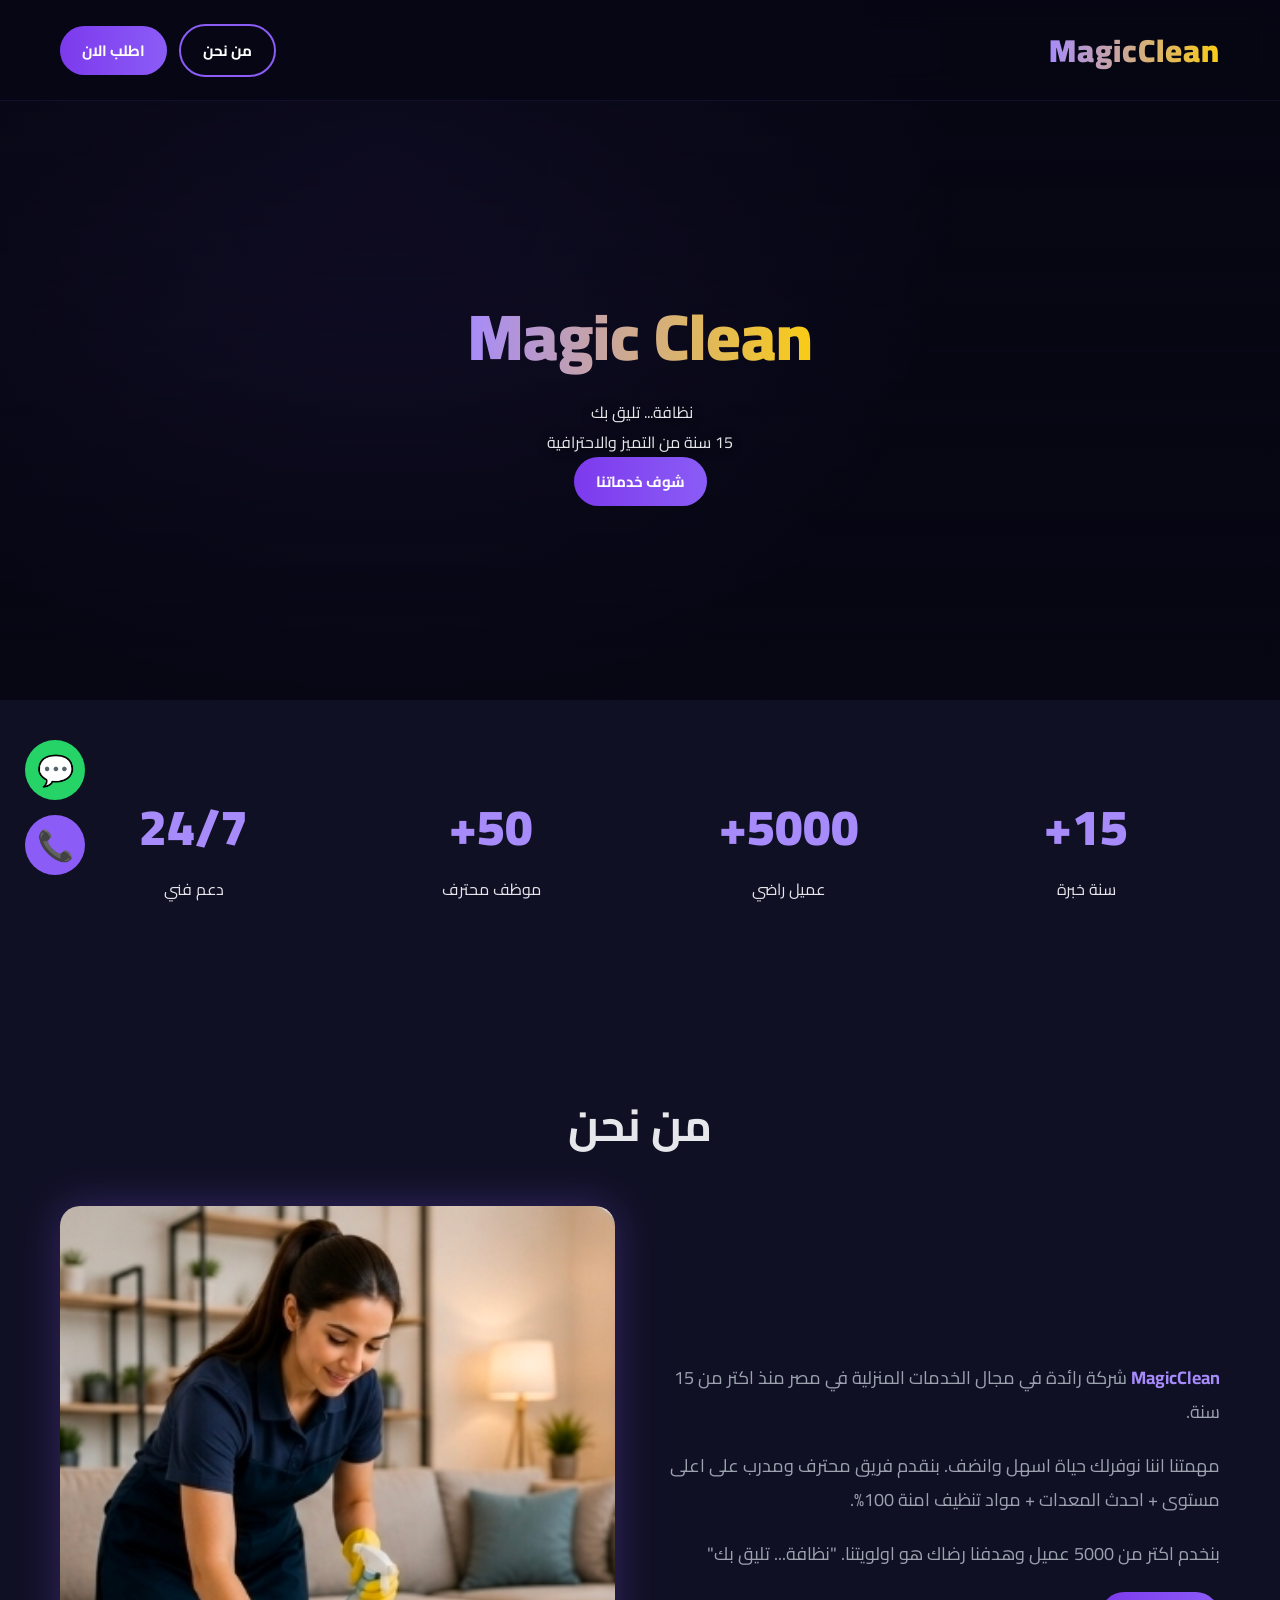
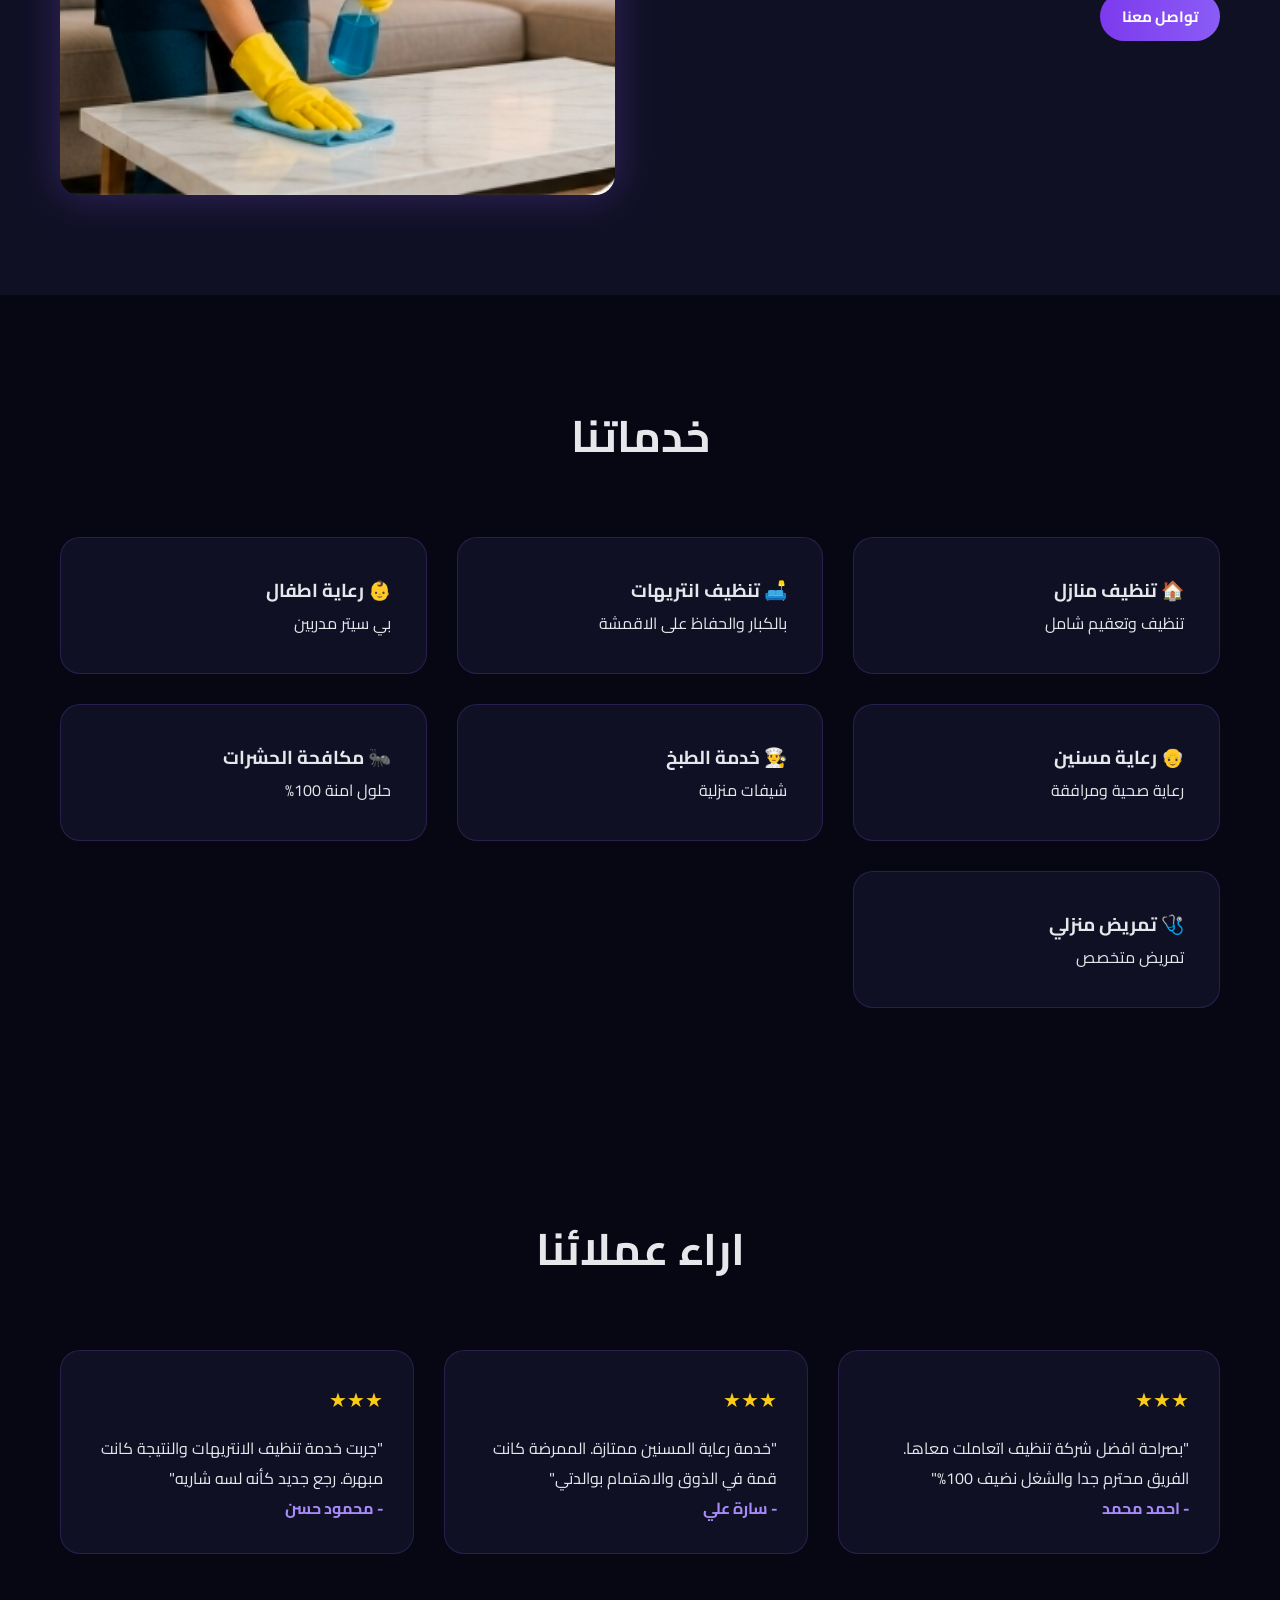
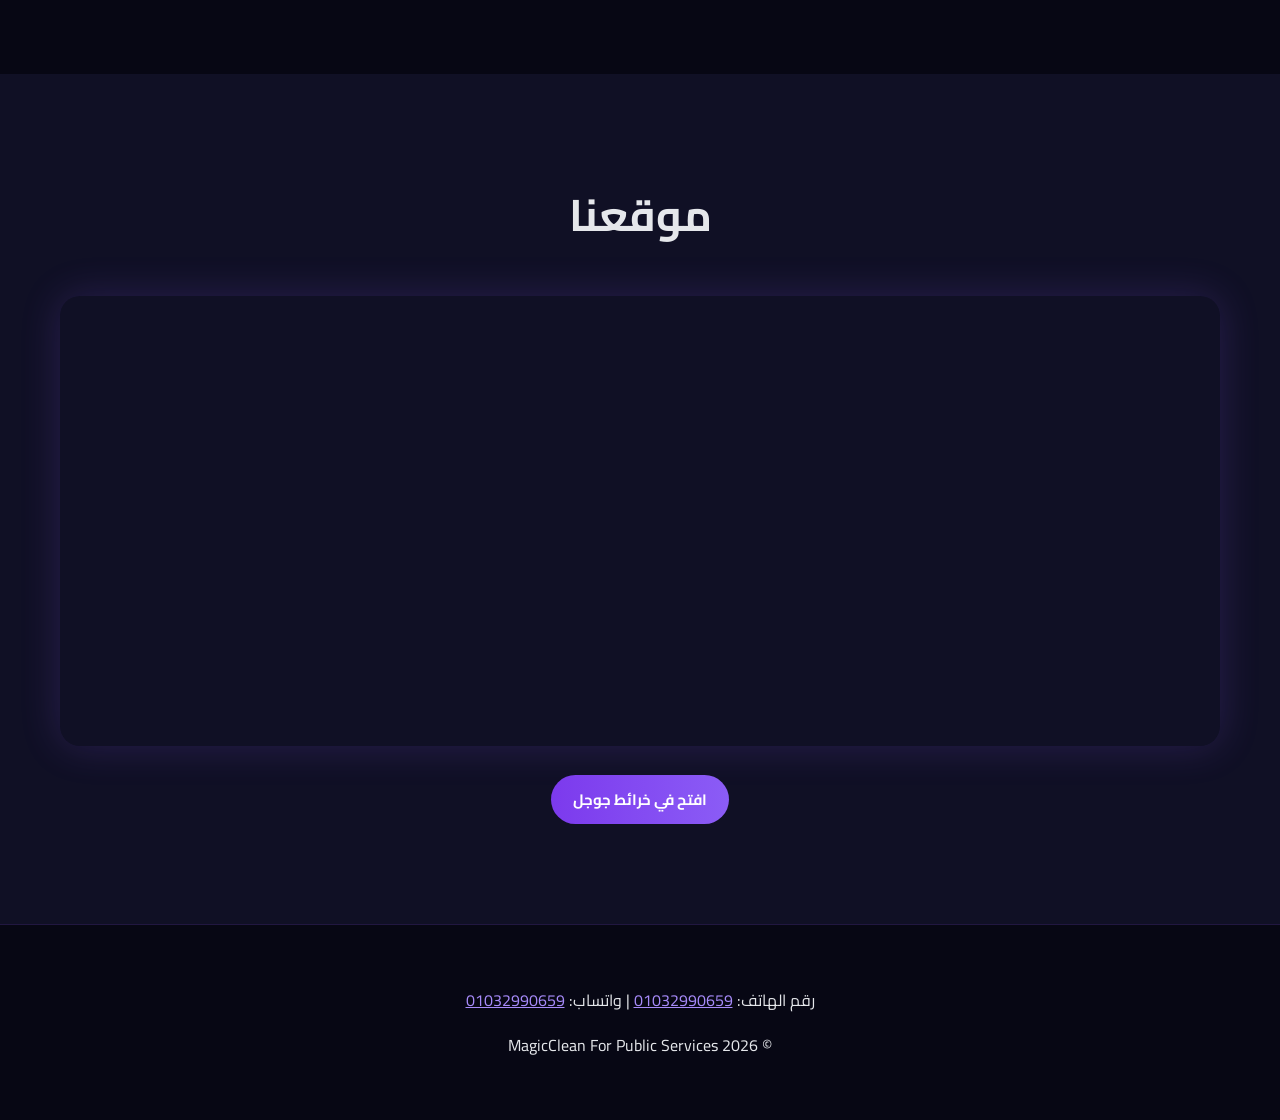
==== index.html @ c0d97674 "Update index.html" ====
<!DOCTYPE html>
<html lang="ar" dir="rtl">
<head>
  <meta charset="UTF-8">
  <meta name="viewport" content="width=device-width, initial-scale=1.0">
  <title>Magic Clean | ماجيك كلين 15 سنة خبرة</title>
  <link href="https://fonts.googleapis.com/css2?family=Cairo:wght@400;600;700;900&display=swap" rel="stylesheet">
  <style>
    :root {
      --bg: #070714;
      --card: #101025;
      --main: #8B5CF6;
      --main-light: #A78BFA;
      --accent: #FACC15;
      --text: #E5E7EB;
      --whatsapp: #25D366;
    }
    * { margin: 0; padding: 0; box-sizing: border-box; scroll-behavior: smooth; }
    body { font-family: 'Cairo', sans-serif; background: var(--bg); color: var(--text); }
    body::before { content: ''; position: fixed; width: 100%; height: 100%; background: radial-gradient(circle at 30% 20%, rgba(139, 92, 246, 0.2) 0%, transparent 50%); z-index: -1; }
.container { max-width: 1200px; margin: 0 auto; padding: 0 20px; }

    @keyframes float { 0%,100% { transform: translateY(0); } 50% { transform: translateY(-15px); } }
    @keyframes fadeUp { from { opacity: 0; transform: translateY(30px); } to { opacity: 1; transform: translateY(0); } }
    @keyframes pulse { 0%,100% { box-shadow: 0 0 0 0 rgba(37, 211, 102, 0.7); } 50% { box-shadow: 0 0 0 15px rgba(37, 211, 102, 0); } }
    @keyframes glow { 0%,100% { text-shadow: 0 0 10px rgba(139,92,246,0.5); } 50% { text-shadow: 0 0 25px rgba(139,92,246,0.9); } }
.cursor { display: inline-block; width: 3px; background: var(--accent); animation: blink 1s infinite; }
    @keyframes blink { 50% { opacity: 0; } }

    header { padding: 20px 0; position: fixed; width: 100%; top: 0; background: rgba(7,7,20,0.8); backdrop-filter: blur(15px); z-index: 100; border-bottom: 1px solid rgba(139,92,246,0.1); }
.nav { display: flex; justify-content: space-between; align-items: center; }

.logo-text {
      font-size: 32px;
      font-weight: 900;
      background: linear-gradient(90deg, #A78BFA, #FACC15);
      -webkit-background-clip: text;
      -webkit-text-fill-color: transparent;
      animation: glow 3s ease-in-out infinite;
      cursor: pointer;
      letter-spacing: 1px;
    }

.nav-buttons { display: flex; gap: 12px; align-items: center; }
.btn { background: linear-gradient(90deg, #7C3AED, #8B5CF6); color: white; padding: 10px 22px; border-radius: 50px; text-decoration: none; font-weight: 700; border: none; cursor: pointer; transition: 0.3s; display: inline-block; font-size: 15px; }
.btn:hover { transform: scale(1.05); box-shadow: 0 0 20px rgba(139,92,246,0.5); }
.btn-outline { background: transparent; border: 2px solid var(--main); }
.btn-outline:hover { background: var(--main); }

    /* Floating Buttons */
.floating-btns {
      position: fixed;
      bottom: 25px;
      left: 25px;
      z-index: 999;
      display: flex;
      flex-direction: column;
      gap: 15px;
    }
.float-btn {
      width: 60px;
      height: 60px;
      border-radius: 50%;
      display: flex;
      align-items: center;
      justify-content: center;
      font-size: 30px;
      text-decoration: none;
      color: white;
      transition: 0.3s;
      animation: pulse 2s infinite;
    }
.float-btn:hover { transform: scale(1.1); }
.whatsapp-btn { background: var(--whatsapp); }
.call-btn { background: var(--main); animation-delay: 0.5s; }

    /* HERO - فيديو خلفية */
.hero {
      padding: 200px 20px 120px;
      text-align: center;
      position: relative;
      overflow: hidden;
      min-height: 700px;
      display: flex;
      align-items: center;
      justify-content: center;
    }
.hero-video {
      position: absolute;
      top: 50%;
      left: 50%;
      min-width: 100%;
      min-height: 100%;
      width: auto;
      height: auto;
      transform: translate(-50%, -50%);
      z-index: 0;
      filter: brightness(0.6);
      object-fit: cover;
    }
.hero::after {
      content: '';
      position: absolute;
      top: 0; left: 0;
      width: 100%; height: 100%;
      background: linear-gradient(180deg, rgba(7,7,20,0.85) 0%, rgba(7,7,20,0.6) 50%, rgba(7,7,20,0.85) 100%);
      z-index: 1;
    }
.hero-content { position: relative; z-index: 2; }
.hero h1 { font-size: 65px; font-weight: 900; background: linear-gradient(90deg, #A78BFA, #FACC15); -webkit-background-clip: text; -webkit-text-fill-color: transparent; }
.hero.subtitle { font-size: 24px; margin: 20px 0 40px; color: #E5E7EB; min-height: 35px; text-shadow: 0 2px 10px rgba(0,0,0,0.8); }
.hero p { text-shadow: 0 2px 10px rgba(0,0,0,0.8); }

.stats { padding: 80px 20px; background: var(--card); }
.stats-grid { display: grid; grid-template-columns: repeat(4, 1fr); gap: 30px; text-align: center; }
.stat h3 { font-size: 50px; color: var(--main-light); font-weight: 900; }

.services { padding: 100px 20px; }
.services h2 { text-align: center; font-size: 44px; margin-bottom: 60px; }
.grid { display: grid; grid-template-columns: repeat(3, 1fr); gap: 30px; }
.card { background: var(--card); padding: 35px; border-radius: 20px; border: 1px solid rgba(139,92,246,0.2); transition: 0.4s; cursor: pointer; }
.card:hover { transform: translateY(-12px); border-color: var(--main); box-shadow: 0 15px 50px rgba(139,92,246,0.3); }

.about { padding: 100px 20px; background: var(--card); }
.about h2 { text-align: center; font-size: 44px; margin-bottom: 40px; }
.about-content { display: grid; grid-template-columns: 1fr 1fr; gap: 50px; align-items: center; }
.about-text p { font-size: 18px; line-height: 1.9; margin-bottom: 20px; color: #9CA3AF; }
.about-img { width: 100%; border-radius: 20px; box-shadow: 0 0 40px rgba(139,92,246,0.3); }

.testimonials { padding: 100px 20px; }
.testimonials h2 { text-align: center; font-size: 44px; margin-bottom: 60px; }
.testi-slider { display: flex; gap: 30px; overflow-x: auto; scroll-snap-type: x mandatory; padding-bottom: 20px; }
.testi-card { min-width: 350px; background: var(--card); padding: 30px; border-radius: 20px; border: 1px solid rgba(139,92,246,0.2); scroll-snap-align: start; }
.stars { color: var(--accent); font-size: 20px; margin-bottom: 15px; }

.map { padding: 100px 20px; background: var(--card); }
.map h2 { text-align: center; font-size: 44px; margin-bottom: 40px; }
.map iframe { width: 100%; height: 450px; border: none; border-radius: 20px; box-shadow: 0 0 40px rgba(139,92,246,0.2); }

.service-detail { display: none; padding: 150px 20px 100px; }
.service-detail.active { display: block; animation: fadeUp 0.5s; }
.back-btn { margin-bottom: 30px; background: transparent; border: 1px solid var(--main); }
.service-detail h2 { font-size: 40px; color: var(--main-light); margin-bottom: 20px; }
.service-detail ul { list-style: none; margin: 20px 0; }
.service-detail ul li { background: var(--card); padding: 15px; margin: 10px 0; border-radius: 10px; border-right: 3px solid var(--main); }

    footer { padding: 60px 20px; border-top: 1px solid rgba(139,92,246,0.2); text-align: center; }

    @media(max-width: 768px) {
  .grid,.stats-grid,.about-content { grid-template-columns: 1fr; }
  .hero h1 { font-size: 42px; }
  .logo-text { font-size: 24px; }
  .nav-buttons { gap: 8px; }
  .btn { padding: 8px 16px; font-size: 13px; }
  .testi-card { min-width: 300px; }
  .floating-btns { bottom: 20px; left: 20px; }
  .float-btn { width: 55px; height: 55px; font-size: 26px; }
  .hero { min-height: 600px; padding: 160px 20px 80px; }
  .hero-video { display: none; }
  .hero { background: url('https://karempr86-oss.github.io/Magiclean/hero1.jpg') center/cover no-repeat; }
    }
  </style>
</head>
<body>

  <!-- ازرار عائمة -->
  <div class="floating-btns">
    <a href="https://wa.me/201032990659?text=مرحبا ماجيك كلين عايز استفسر عن الخدمات" target="_blank" class="float-btn whatsapp-btn">💬</a>
    <a href="tel:01032990659" class="float-btn call-btn">📞</a>
  </div>

  <header>
    <div class="container nav">
      <div class="logo-text" onclick="showHome()">
        MagicClean
      </div>
      <div class="nav-buttons">
        <a href="#about" class="btn btn-outline">من نحن</a>
        <a href="https://wa.me/201032990659" class="btn">اطلب الان</a>
      </div>
    </div>
  </header>

  <div id="home">
    <!-- HERO بفيديو -->
    <section class="hero">
      <video class="hero-video" autoplay muted loop playsinline>
        <source src="https://karempr86-oss.github.io/Magiclean/bg.mp4" type="video/mp4">
      </video>
      <div class="container hero-content">
        <h1>Magic Clean</h1>
        <p class="subtitle"><span id="typing"></span><span class="cursor"></span></p>
        <p>15 سنة من التميز والاحترافية</p>
        <a href="#services" class="btn">شوف خدماتنا</a>
      </div>
    </section>

    <section class="stats">
      <div class="container stats-grid">
        <div class="stat"><h3>15+</h3><p>سنة خبرة</p></div>
        <div class="stat"><h3>5000+</h3><p>عميل راضي</p></div>
        <div class="stat"><h3>50+</h3><p>موظف محترف</p></div>
        <div class="stat"><h3>24/7</h3><p>دعم فني</p></div>
      </div>
    </section>

    <section class="about" id="about">
      <div class="container">
        <h2>من نحن</h2>
        <div class="about-content">
          <div class="about-text">
            <p><strong style="color:var(--main-light);">MagicClean</strong> شركة رائدة في مجال الخدمات المنزلية في مصر منذ اكتر من 15 سنة.</p>
            <p>مهمتنا اننا نوفرلك حياة اسهل وانضف. بنقدم فريق محترف ومدرب على اعلى مستوى + احدث المعدات + مواد تنظيف امنة 100%.</p>
            <p>بنخدم اكتر من 5000 عميل وهدفنا رضاك هو اولويتنا. "نظافة... تليق بك"</p>
            <a href="https://wa.me/201032990659" class="btn">تواصل معنا</a>
          </div>
          <img src="https://karempr86-oss.github.io/Magiclean/hero1.jpg" alt="About Magic Clean" class="about-img">
        </div>
      </div>
    </section>

    <section class="services" id="services">
      <div class="container">
        <h2>خدماتنا</h2>
        <div class="grid">
          <div class="card" onclick="showService('cleaning')"><h3>🏠 تنظيف منازل</h3><p>تنظيف وتعقيم شامل</p></div>
          <div class="card" onclick="showService('sofa')"><h3>🛋️ تنظيف انتريهات</h3><p>بالكبار والحفاظ على الاقمشة</p></div>
          <div class="card" onclick="showService('babysitter')"><h3>👶 رعاية اطفال</h3><p>بي سيتر مدربين</p></div>
          <div class="card" onclick="showService('elderly')"><h3>👴 رعاية مسنين</h3><p>رعاية صحية ومرافقة</p></div>
          <div class="card" onclick="showService('cooking')"><h3>👨‍🍳 خدمة الطبخ</h3><p>شيفات منزلية</p></div>
          <div class="card" onclick="showService('pest')"><h3>🐜 مكافحة الحشرات</h3><p>حلول امنة 100%</p></div>
          <div class="card" onclick="showService('nursing')"><h3>🩺 تمريض منزلي</h3><p>تمريض متخصص</p></div>
        </div>
      </div>
    </section>

    <section class="testimonials">
      <div class="container">
        <h2>اراء عملائنا</h2>
        <div class="testi-slider">
          <div class="testi-card">
            <div class="stars">★★★</div>
            <p>"بصراحة افضل شركة تنظيف اتعاملت معاها. الفريق محترم جدا والشغل نضيف 100%"</p>
            <div class="name" style="color:var(--main-light); font-weight:700;">- احمد محمد</div>
          </div>
          <div class="testi-card">
            <div class="stars">★★★</div>
            <p>"خدمة رعاية المسنين ممتازة. الممرضة كانت قمة في الذوق والاهتمام بوالدتي"</p>
            <div class="name" style="color:var(--main-light); font-weight:700;">- سارة علي</div>
          </div>
          <div class="testi-card">
            <div class="stars">★★★</div>
            <p>"جربت خدمة تنظيف الانتريهات والنتيجة كانت مبهرة. رجع جديد كأنه لسه شاريه"</p>
            <div class="name" style="color:var(--main-light); font-weight:700;">- محمود حسن</div>
          </div>
        </div>
      </div>
    </section>

    <section class="map" id="map">
      <div class="container">
        <h2>موقعنا</h2>
        <iframe
          src="https://www.google.com/maps/embed?pb=!1m18!1m12!1m3!1d3443.0!2d31.2405!3d30.1345!2m3!1f0!2f0!3f0!3m2!1i1024!2i768!4f13.1!3m3!1m2!1s0x145836!2sShubra%20El%20Kheima!5e0!3m2!1sar!2seg!4v1!5m2!1sar!2seg"
          allowfullscreen=""
          loading="lazy">
        </iframe>
        <p style="text-align:center; margin-top:20px;">
          <a href="https://maps.app.goo.gl/bE5yPe71yxWhm2oNA?g_st=ac" target="_blank" class="btn">افتح في خرائط جوجل</a>
        </p>
      </div>
    </section>
  </div>

  <!-- صفحات الخدمات -->
  <div id="service-cleaning" class="service-detail">
    <div class="container">
      <button class="btn back-btn" onclick="showHome()">← الرجوع</button>
      <h2>🏠 تنظيف منازل شامل</h2>
      <p style="font-size:18px; line-height:1.9; margin:20px 0;">بنرجع بيتك جديد في 3 ساعات. فريق محترف بزي موحد ومعدات مستوردة ومواد معتمدة من وزارة الصحة.</p>
      <h3 style="color:var(--accent); margin-top:30px;">الخدمة تشمل:</h3>
      <ul>
        <li>✓ تنظيف الغرف والصالات والطرقات بالكامل</li>
        <li>✓ تنظيف وتعقيم المطبخ والحمامات</li>
        <li>✓ تلميع الزجاج والشبابيك والالوميتال</li>
        <li>✓ شفط الاتربة من السجاد والكنب</li>
        <li>✓ مسح الارضيات وتعطير المكان</li>
      </ul>
      <a href="https://wa.me/201032990659?text=عايز اطلب خدمة تنظيف منازل" class="btn">اطلب الخدمة الان على واتساب</a>
    </div>
  </div>

  <div id="service-sofa" class="service-detail">
    <div class="container">
      <button class="btn back-btn" onclick="showHome()">← الرجوع</button>
      <h2>🛋️ تنظيف انتريهات ومراتب بالبخار</h2>
      <p style="font-size:18px; line-height:1.9; margin:20px 0;">بنستخدم احدث ماكينات البخار الالماني لشفط البقع العميقة.</p>
      <a href="https://wa.me/201032990659?text=عايز اطلب خدمة تنظيف انتريهات" class="btn">اطلب الخدمة الان على واتساب</a>
    </div>
  </div>

  <div id="service-babysitter" class="service-detail">
    <div class="container">
      <button class="btn back-btn" onclick="showHome()">← الرجوع</button>
      <h2>👶 رعاية اطفال "بي سيتر"</h2>
      <p style="font-size:18px; line-height:1.9; margin:20px 0;">بنوفر بي سيتر مدربات وامينات للرعاية باطفالك من عمر يوم لـ 12 سنة.</p>
      <a href="https://wa.me/201032990659?text=عايز اطلب خدمة رعاية اطفال" class="btn">اطلب الخدمة الان على واتساب</a>
    </div>
  </div>

  <div id="service-elderly" class="service-detail">
    <div class="container">
      <button class="btn back-btn" onclick="showHome()">← الرجوع</button>
      <h2>👴 رعاية مسنين</h2>
      <p style="font-size:18px; line-height:1.9; margin:20px 0;">رعاية طبية واهتمام بكبار السن 24 ساعة.</p>
      <a href="https://wa.me/201032990659?text=عايز اطلب خدمة رعاية مسنين" class="btn">اطلب الخدمة الان على واتساب</a>
    </div>
  </div>

  <div id="service-cooking" class="service-detail">
    <div class="container">
      <button class="btn back-btn" onclick="showHome()">← الرجوع</button>
      <h2>👨‍🍳 خدمة الطبخ المنزلي</h2>
      <p style="font-size:18px; line-height:1.9; margin:20px 0;">شيفات منزلية محترفات. بنطبخ في بيتك او بنوصل لك الاكل جاهز.</p>
      <a href="https://wa.me/201032990659?text=عايز اطلب خدمة الطبخ" class="btn">اطلب الخدمة الان على واتساب</a>
    </div>
  </div>

  <div id="service-pest" class="service-detail">
    <div class="container">
      <button class="btn back-btn" onclick="showHome()">← الرجوع</button>
      <h2>🐜 مكافحة الحشرات</h2>
      <p style="font-size:18px; line-height:1.9; margin:20px 0;">بنقضي على جميع انواع الحشرات بمواد مستوردة بدون ريحة. ضمان سنة كاملة.</p>
      <a href="https://wa.me/201032990659?text=عايز اطلب خدمة مكافحة الحشرات" class="btn">اطلب الخدمة الان على واتساب</a>
    </div>
  </div>

  <div id="service-nursing" class="service-detail">
    <div class="container">
      <button class="btn back-btn" onclick="showHome()">← الرجوع</button>
      <h2>🩺 تمريض منزلي</h2>
      <p style="font-size:18px; line-height:1.9; margin:20px 0;">ممرضين وممرضات معتمدين من وزارة الصحة.</p>
      <a href="https://wa.me/201032990659?text=عايز اطلب خدمة تمريض منزلي" class="btn">اطلب الخدمة الان على واتساب</a>
    </div>
  </div>

  <footer>
    <div class="container">
      <p>رقم الهاتف: <a href="tel:01032990659" style="color:var(--main-light);">01032990659</a> | واتساب: <a href="https://wa.me/201032990659" style="color:var(--main-light);">01032990659</a></p>
      <p style="margin-top:15px;">© 2026 MagicClean For Public Services</p>
    </div>
  </footer>

  <script>
    // Typing Effect
    const text = "نظافة... تليق بك";
    let i = 0;
    function typing() {
      if (i < text.length) {
        document.getElementById("typing").innerHTML += text.charAt(i);
        i++;
        setTimeout(typing, 100);
      }
    }
    typing();

    function showService(service) {
      document.getElementById('home').style.display = 'none';
      document.querySelectorAll('.service-detail').forEach(el => el.classList.remove('active'));
      document.getElementById('service-' + service).classList.add('active');
      window.scrollTo(0,0);
    }
    function showHome() {
      document.getElementById('home').style.display = 'block';
      document.querySelectorAll('.service-detail').forEach(el => el.classList.remove('active'));
      window.scrollTo(0,0);
    }
  </script>

</body>
</html>
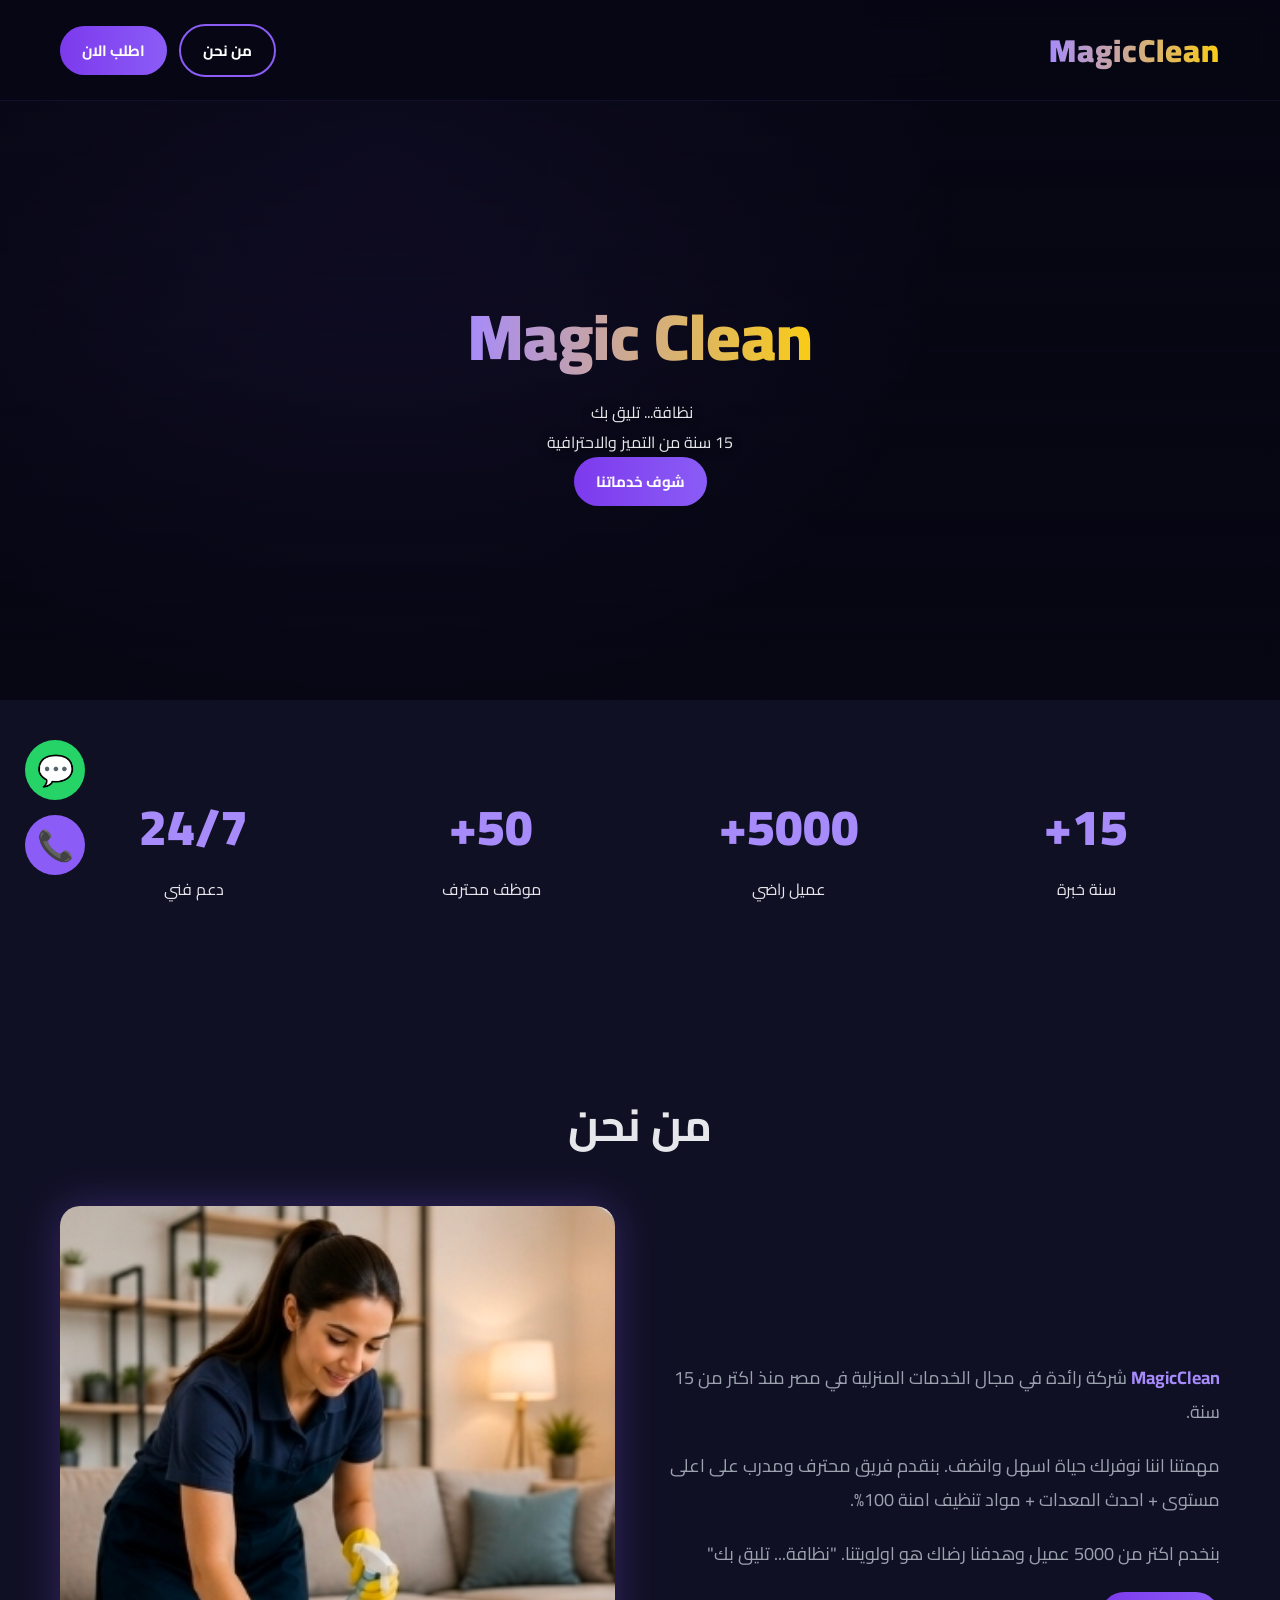
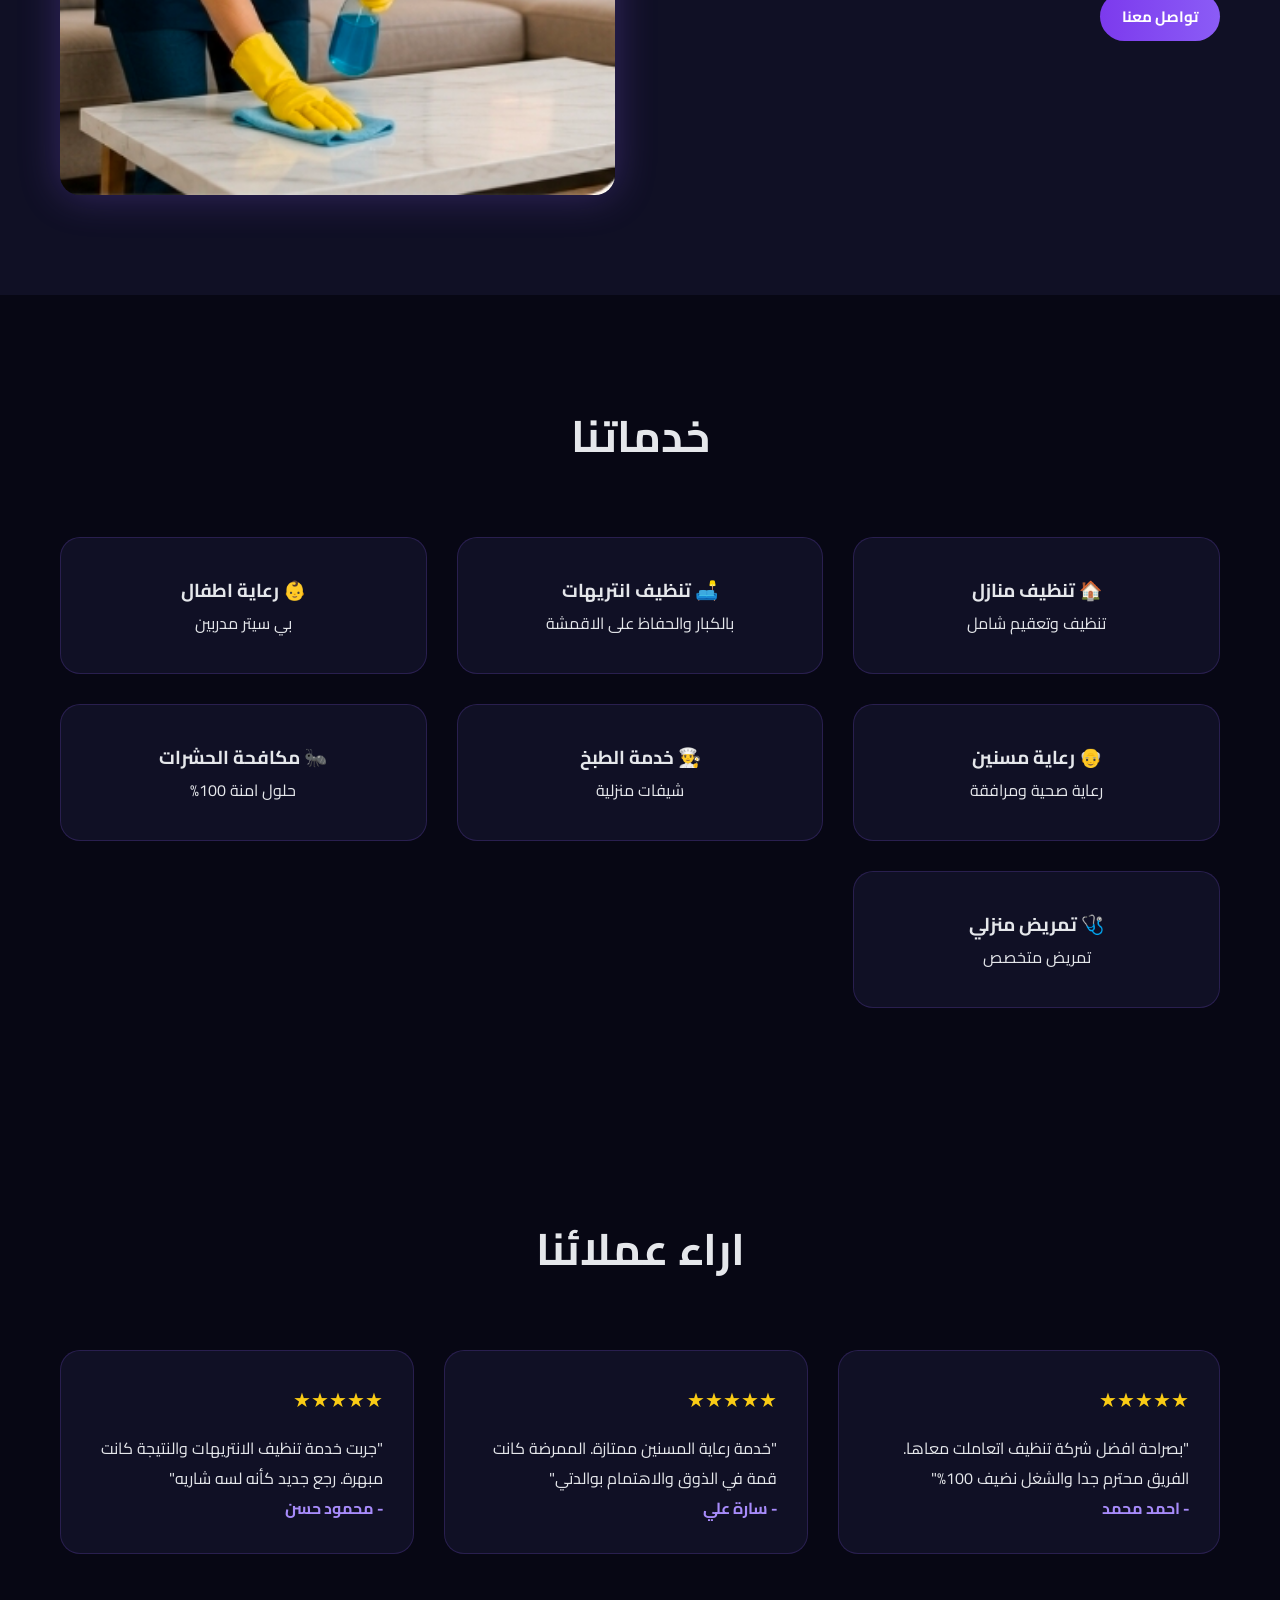
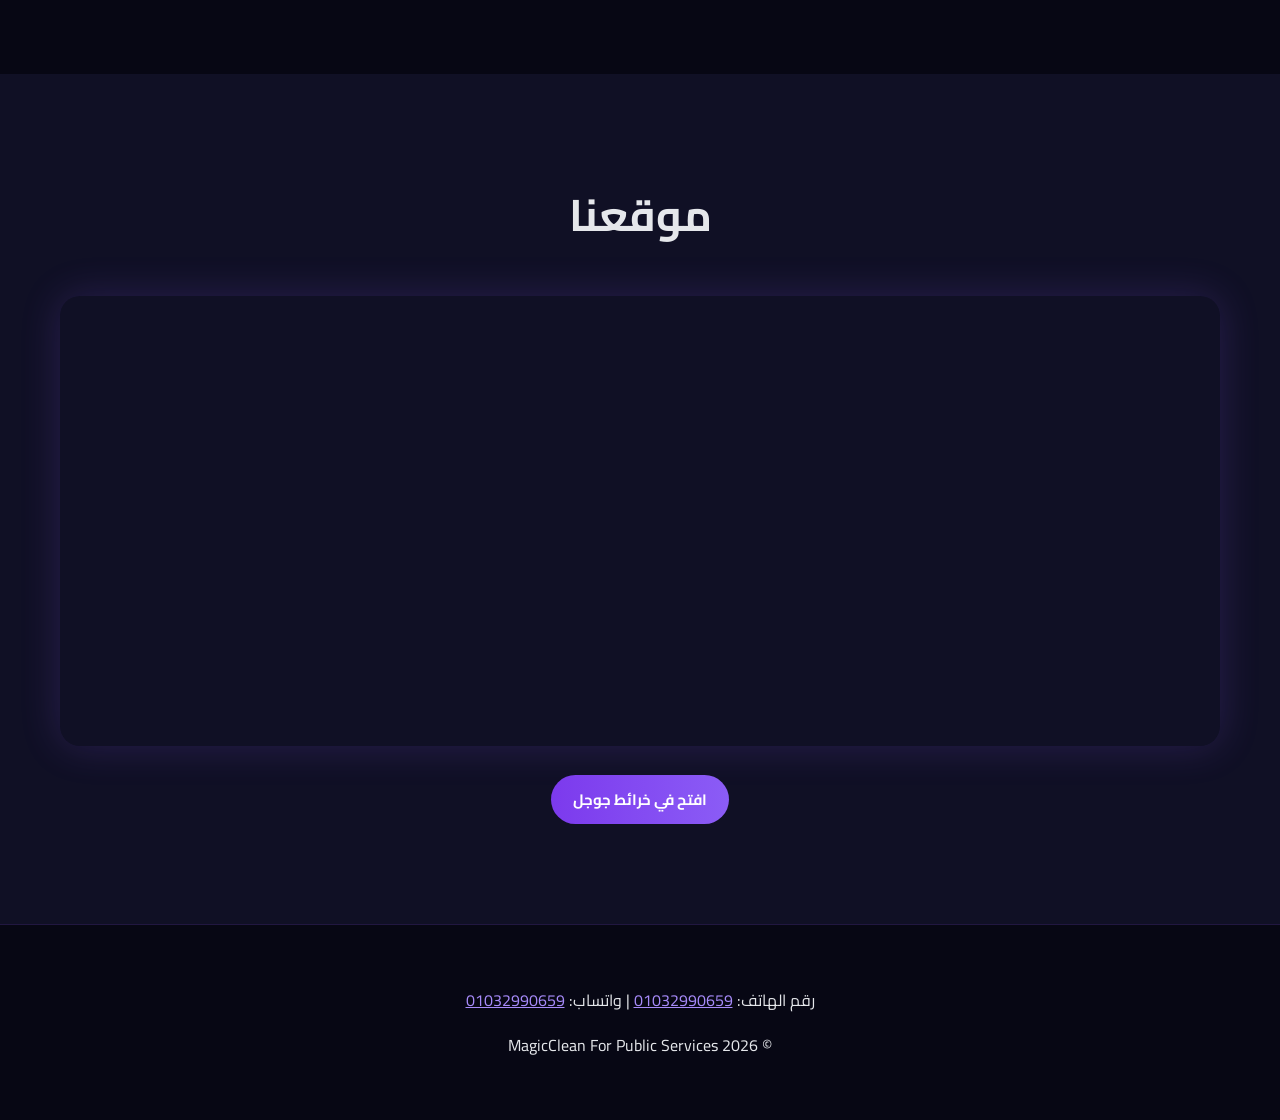
==== commit 0044136f: "Update index.html" ====
--- a/index.html
+++ b/index.html
@@ -18,64 +18,31 @@
     * { margin: 0; padding: 0; box-sizing: border-box; scroll-behavior: smooth; }
     body { font-family: 'Cairo', sans-serif; background: var(--bg); color: var(--text); }
     body::before { content: ''; position: fixed; width: 100%; height: 100%; background: radial-gradient(circle at 30% 20%, rgba(139, 92, 246, 0.2) 0%, transparent 50%); z-index: -1; }
-.container { max-width: 1200px; margin: 0 auto; padding: 0 20px; }
-
-    @keyframes float { 0%,100% { transform: translateY(0); } 50% { transform: translateY(-15px); } }
+    .container { max-width: 1200px; margin: 0 auto; padding: 0 20px; }
+
     @keyframes fadeUp { from { opacity: 0; transform: translateY(30px); } to { opacity: 1; transform: translateY(0); } }
     @keyframes pulse { 0%,100% { box-shadow: 0 0 0 0 rgba(37, 211, 102, 0.7); } 50% { box-shadow: 0 0 0 15px rgba(37, 211, 102, 0); } }
     @keyframes glow { 0%,100% { text-shadow: 0 0 10px rgba(139,92,246,0.5); } 50% { text-shadow: 0 0 25px rgba(139,92,246,0.9); } }
-.cursor { display: inline-block; width: 3px; background: var(--accent); animation: blink 1s infinite; }
+    .cursor { display: inline-block; width: 3px; background: var(--accent); animation: blink 1s infinite; }
     @keyframes blink { 50% { opacity: 0; } }
 
     header { padding: 20px 0; position: fixed; width: 100%; top: 0; background: rgba(7,7,20,0.8); backdrop-filter: blur(15px); z-index: 100; border-bottom: 1px solid rgba(139,92,246,0.1); }
-.nav { display: flex; justify-content: space-between; align-items: center; }
-
-.logo-text {
-      font-size: 32px;
-      font-weight: 900;
-      background: linear-gradient(90deg, #A78BFA, #FACC15);
-      -webkit-background-clip: text;
-      -webkit-text-fill-color: transparent;
-      animation: glow 3s ease-in-out infinite;
-      cursor: pointer;
-      letter-spacing: 1px;
-    }
-
-.nav-buttons { display: flex; gap: 12px; align-items: center; }
-.btn { background: linear-gradient(90deg, #7C3AED, #8B5CF6); color: white; padding: 10px 22px; border-radius: 50px; text-decoration: none; font-weight: 700; border: none; cursor: pointer; transition: 0.3s; display: inline-block; font-size: 15px; }
-.btn:hover { transform: scale(1.05); box-shadow: 0 0 20px rgba(139,92,246,0.5); }
-.btn-outline { background: transparent; border: 2px solid var(--main); }
-.btn-outline:hover { background: var(--main); }
-
-    /* Floating Buttons */
-.floating-btns {
-      position: fixed;
-      bottom: 25px;
-      left: 25px;
-      z-index: 999;
-      display: flex;
-      flex-direction: column;
-      gap: 15px;
-    }
-.float-btn {
-      width: 60px;
-      height: 60px;
-      border-radius: 50%;
-      display: flex;
-      align-items: center;
-      justify-content: center;
-      font-size: 30px;
-      text-decoration: none;
-      color: white;
-      transition: 0.3s;
-      animation: pulse 2s infinite;
-    }
-.float-btn:hover { transform: scale(1.1); }
-.whatsapp-btn { background: var(--whatsapp); }
-.call-btn { background: var(--main); animation-delay: 0.5s; }
+    .nav { display: flex; justify-content: space-between; align-items: center; }
+    .logo-text { font-size: 32px; font-weight: 900; background: linear-gradient(90deg, #A78BFA, #FACC15); -webkit-background-clip: text; -webkit-text-fill-color: transparent; animation: glow 3s ease-in-out infinite; cursor: pointer; letter-spacing: 1px; }
+    .nav-buttons { display: flex; gap: 12px; align-items: center; }
+    .btn { background: linear-gradient(90deg, #7C3AED, #8B5CF6); color: white; padding: 10px 22px; border-radius: 50px; text-decoration: none; font-weight: 700; border: none; cursor: pointer; transition: 0.3s; display: inline-block; font-size: 15px; }
+    .btn:hover { transform: scale(1.05); box-shadow: 0 0 20px rgba(139,92,246,0.5); }
+    .btn-outline { background: transparent; border: 2px solid var(--main); }
+    .btn-outline:hover { background: var(--main); }
+
+    .floating-btns { position: fixed; bottom: 25px; left: 25px; z-index: 999; display: flex; flex-direction: column; gap: 15px; }
+    .float-btn { width: 60px; height: 60px; border-radius: 50%; display: flex; align-items: center; justify-content: center; font-size: 30px; text-decoration: none; color: white; transition: 0.3s; animation: pulse 2s infinite; }
+    .float-btn:hover { transform: scale(1.1); }
+    .whatsapp-btn { background: var(--whatsapp); }
+    .call-btn { background: var(--main); animation-delay: 0.5s; }
 
     /* HERO - فيديو خلفية */
-.hero {
+    .hero {
       padding: 200px 20px 120px;
       text-align: center;
       position: relative;
@@ -85,7 +52,7 @@
       align-items: center;
       justify-content: center;
     }
-.hero-video {
+    .hero-video {
       position: absolute;
       top: 50%;
       left: 50%;
@@ -98,7 +65,7 @@
       filter: brightness(0.6);
       object-fit: cover;
     }
-.hero::after {
+    .hero::after {
       content: '';
       position: absolute;
       top: 0; left: 0;
@@ -106,64 +73,63 @@
       background: linear-gradient(180deg, rgba(7,7,20,0.85) 0%, rgba(7,7,20,0.6) 50%, rgba(7,7,20,0.85) 100%);
       z-index: 1;
     }
-.hero-content { position: relative; z-index: 2; }
-.hero h1 { font-size: 65px; font-weight: 900; background: linear-gradient(90deg, #A78BFA, #FACC15); -webkit-background-clip: text; -webkit-text-fill-color: transparent; }
-.hero.subtitle { font-size: 24px; margin: 20px 0 40px; color: #E5E7EB; min-height: 35px; text-shadow: 0 2px 10px rgba(0,0,0,0.8); }
-.hero p { text-shadow: 0 2px 10px rgba(0,0,0,0.8); }
-
-.stats { padding: 80px 20px; background: var(--card); }
-.stats-grid { display: grid; grid-template-columns: repeat(4, 1fr); gap: 30px; text-align: center; }
-.stat h3 { font-size: 50px; color: var(--main-light); font-weight: 900; }
-
-.services { padding: 100px 20px; }
-.services h2 { text-align: center; font-size: 44px; margin-bottom: 60px; }
-.grid { display: grid; grid-template-columns: repeat(3, 1fr); gap: 30px; }
-.card { background: var(--card); padding: 35px; border-radius: 20px; border: 1px solid rgba(139,92,246,0.2); transition: 0.4s; cursor: pointer; }
-.card:hover { transform: translateY(-12px); border-color: var(--main); box-shadow: 0 15px 50px rgba(139,92,246,0.3); }
-
-.about { padding: 100px 20px; background: var(--card); }
-.about h2 { text-align: center; font-size: 44px; margin-bottom: 40px; }
-.about-content { display: grid; grid-template-columns: 1fr 1fr; gap: 50px; align-items: center; }
-.about-text p { font-size: 18px; line-height: 1.9; margin-bottom: 20px; color: #9CA3AF; }
-.about-img { width: 100%; border-radius: 20px; box-shadow: 0 0 40px rgba(139,92,246,0.3); }
-
-.testimonials { padding: 100px 20px; }
-.testimonials h2 { text-align: center; font-size: 44px; margin-bottom: 60px; }
-.testi-slider { display: flex; gap: 30px; overflow-x: auto; scroll-snap-type: x mandatory; padding-bottom: 20px; }
-.testi-card { min-width: 350px; background: var(--card); padding: 30px; border-radius: 20px; border: 1px solid rgba(139,92,246,0.2); scroll-snap-align: start; }
-.stars { color: var(--accent); font-size: 20px; margin-bottom: 15px; }
-
-.map { padding: 100px 20px; background: var(--card); }
-.map h2 { text-align: center; font-size: 44px; margin-bottom: 40px; }
-.map iframe { width: 100%; height: 450px; border: none; border-radius: 20px; box-shadow: 0 0 40px rgba(139,92,246,0.2); }
-
-.service-detail { display: none; padding: 150px 20px 100px; }
-.service-detail.active { display: block; animation: fadeUp 0.5s; }
-.back-btn { margin-bottom: 30px; background: transparent; border: 1px solid var(--main); }
-.service-detail h2 { font-size: 40px; color: var(--main-light); margin-bottom: 20px; }
-.service-detail ul { list-style: none; margin: 20px 0; }
-.service-detail ul li { background: var(--card); padding: 15px; margin: 10px 0; border-radius: 10px; border-right: 3px solid var(--main); }
+    .hero-content { position: relative; z-index: 2; }
+    .hero h1 { font-size: 65px; font-weight: 900; background: linear-gradient(90deg, #A78BFA, #FACC15); -webkit-background-clip: text; -webkit-text-fill-color: transparent; }
+    .hero.subtitle { font-size: 24px; margin: 20px 0 40px; color: #E5E7EB; min-height: 35px; text-shadow: 0 2px 10px rgba(0,0,0,0.8); }
+    .hero p { text-shadow: 0 2px 10px rgba(0,0,0,0.8); }
+
+    .stats { padding: 80px 20px; background: var(--card); }
+    .stats-grid { display: grid; grid-template-columns: repeat(4, 1fr); gap: 30px; text-align: center; }
+    .stat h3 { font-size: 50px; color: var(--main-light); font-weight: 900; }
+
+    .services { padding: 100px 20px; }
+    .services h2 { text-align: center; font-size: 44px; margin-bottom: 60px; }
+    .grid { display: grid; grid-template-columns: repeat(3, 1fr); gap: 30px; }
+    .card { background: var(--card); padding: 35px; border-radius: 20px; border: 1px solid rgba(139,92,246,0.2); transition: 0.4s; cursor: pointer; text-align: center; }
+    .card:hover { transform: translateY(-12px); border-color: var(--main); box-shadow: 0 15px 50px rgba(139,92,246,0.3); }
+
+    .about { padding: 100px 20px; background: var(--card); }
+    .about h2 { text-align: center; font-size: 44px; margin-bottom: 40px; }
+    .about-content { display: grid; grid-template-columns: 1fr 1fr; gap: 50px; align-items: center; }
+    .about-text p { font-size: 18px; line-height: 1.9; margin-bottom: 20px; color: #9CA3AF; }
+    .about-img { width: 100%; border-radius: 20px; box-shadow: 0 0 40px rgba(139,92,246,0.3); }
+
+    .testimonials { padding: 100px 20px; }
+    .testimonials h2 { text-align: center; font-size: 44px; margin-bottom: 60px; }
+    .testi-slider { display: flex; gap: 30px; overflow-x: auto; scroll-snap-type: x mandatory; padding-bottom: 20px; }
+    .testi-card { min-width: 350px; background: var(--card); padding: 30px; border-radius: 20px; border: 1px solid rgba(139,92,246,0.2); scroll-snap-align: start; }
+    .stars { color: var(--accent); font-size: 20px; margin-bottom: 15px; }
+
+    .map { padding: 100px 20px; background: var(--card); }
+    .map h2 { text-align: center; font-size: 44px; margin-bottom: 40px; }
+    .map iframe { width: 100%; height: 450px; border: none; border-radius: 20px; box-shadow: 0 0 40px rgba(139,92,246,0.2); }
+
+    .service-detail { display: none; padding: 150px 20px 100px; }
+    .service-detail.active { display: block; animation: fadeUp 0.5s; }
+    .back-btn { margin-bottom: 30px; background: transparent; border: 1px solid var(--main); }
+    .service-detail h2 { font-size: 40px; color: var(--main-light); margin-bottom: 20px; }
+    .service-detail ul { list-style: none; margin: 20px 0; }
+    .service-detail ul li { background: var(--card); padding: 15px; margin: 10px 0; border-radius: 10px; border-right: 3px solid var(--main); }
 
     footer { padding: 60px 20px; border-top: 1px solid rgba(139,92,246,0.2); text-align: center; }
 
     @media(max-width: 768px) {
-  .grid,.stats-grid,.about-content { grid-template-columns: 1fr; }
-  .hero h1 { font-size: 42px; }
-  .logo-text { font-size: 24px; }
-  .nav-buttons { gap: 8px; }
-  .btn { padding: 8px 16px; font-size: 13px; }
-  .testi-card { min-width: 300px; }
-  .floating-btns { bottom: 20px; left: 20px; }
-  .float-btn { width: 55px; height: 55px; font-size: 26px; }
-  .hero { min-height: 600px; padding: 160px 20px 80px; }
-  .hero-video { display: none; }
-  .hero { background: url('https://karempr86-oss.github.io/Magiclean/hero1.jpg') center/cover no-repeat; }
+      .grid,.stats-grid,.about-content { grid-template-columns: 1fr; }
+      .hero h1 { font-size: 42px; }
+      .logo-text { font-size: 24px; }
+      .nav-buttons { gap: 8px; }
+      .btn { padding: 8px 16px; font-size: 13px; }
+      .testi-card { min-width: 300px; }
+      .floating-btns { bottom: 20px; left: 20px; }
+      .float-btn { width: 55px; height: 55px; font-size: 26px; }
+      .hero { min-height: 600px; padding: 160px 20px 80px; }
+      .hero-video { display: none; }
+      .hero { background: url('https://karempr86-oss.github.io/Magiclean/hero1.jpg') center/cover no-repeat; }
     }
   </style>
 </head>
 <body>
 
-  <!-- ازرار عائمة -->
   <div class="floating-btns">
     <a href="https://wa.me/201032990659?text=مرحبا ماجيك كلين عايز استفسر عن الخدمات" target="_blank" class="float-btn whatsapp-btn">💬</a>
     <a href="tel:01032990659" class="float-btn call-btn">📞</a>
@@ -171,9 +137,7 @@
 
   <header>
     <div class="container nav">
-      <div class="logo-text" onclick="showHome()">
-        MagicClean
-      </div>
+      <div class="logo-text" onclick="showHome()">MagicClean</div>
       <div class="nav-buttons">
         <a href="#about" class="btn btn-outline">من نحن</a>
         <a href="https://wa.me/201032990659" class="btn">اطلب الان</a>
@@ -182,7 +146,6 @@
   </header>
 
   <div id="home">
-    <!-- HERO بفيديو -->
     <section class="hero">
       <video class="hero-video" autoplay muted loop playsinline>
         <source src="https://karempr86-oss.github.io/Magiclean/bg.mp4" type="video/mp4">
@@ -238,21 +201,9 @@
       <div class="container">
         <h2>اراء عملائنا</h2>
         <div class="testi-slider">
-          <div class="testi-card">
-            <div class="stars">★★★</div>
-            <p>"بصراحة افضل شركة تنظيف اتعاملت معاها. الفريق محترم جدا والشغل نضيف 100%"</p>
-            <div class="name" style="color:var(--main-light); font-weight:700;">- احمد محمد</div>
-          </div>
-          <div class="testi-card">
-            <div class="stars">★★★</div>
-            <p>"خدمة رعاية المسنين ممتازة. الممرضة كانت قمة في الذوق والاهتمام بوالدتي"</p>
-            <div class="name" style="color:var(--main-light); font-weight:700;">- سارة علي</div>
-          </div>
-          <div class="testi-card">
-            <div class="stars">★★★</div>
-            <p>"جربت خدمة تنظيف الانتريهات والنتيجة كانت مبهرة. رجع جديد كأنه لسه شاريه"</p>
-            <div class="name" style="color:var(--main-light); font-weight:700;">- محمود حسن</div>
-          </div>
+          <div class="testi-card"><div class="stars">★★★★★</div><p>"بصراحة افضل شركة تنظيف اتعاملت معاها. الفريق محترم جدا والشغل نضيف 100%"</p><div class="name" style="color:var(--main-light); font-weight:700;">- احمد محمد</div></div>
+          <div class="testi-card"><div class="stars">★★★★★</div><p>"خدمة رعاية المسنين ممتازة. الممرضة كانت قمة في الذوق والاهتمام بوالدتي"</p><div class="name" style="color:var(--main-light); font-weight:700;">- سارة علي</div></div>
+          <div class="testi-card"><div class="stars">★★★★★</div><p>"جربت خدمة تنظيف الانتريهات والنتيجة كانت مبهرة. رجع جديد كأنه لسه شاريه"</p><div class="name" style="color:var(--main-light); font-weight:700;">- محمود حسن</div></div>
         </div>
       </div>
     </section>
@@ -260,99 +211,23 @@
     <section class="map" id="map">
       <div class="container">
         <h2>موقعنا</h2>
-        <iframe
-          src="https://www.google.com/maps/embed?pb=!1m18!1m12!1m3!1d3443.0!2d31.2405!3d30.1345!2m3!1f0!2f0!3f0!3m2!1i1024!2i768!4f13.1!3m3!1m2!1s0x145836!2sShubra%20El%20Kheima!5e0!3m2!1sar!2seg!4v1!5m2!1sar!2seg"
-          allowfullscreen=""
-          loading="lazy">
-        </iframe>
-        <p style="text-align:center; margin-top:20px;">
-          <a href="https://maps.app.goo.gl/bE5yPe71yxWhm2oNA?g_st=ac" target="_blank" class="btn">افتح في خرائط جوجل</a>
-        </p>
+        <iframe src="https://www.google.com/maps/embed?pb=!1m18!1m12!1m3!1d3443.0!2d31.2405!3d30.1345!2m3!1f0!2f0!3f0!3m2!1i1024!2i768!4f13.1!3m3!1m2!1s0x145836!2sShubra%20El%20Kheima!5e0!3m2!1sar!2seg!4v1!5m2!1sar!2seg" allowfullscreen="" loading="lazy"></iframe>
+        <p style="text-align:center; margin-top:20px;"><a href="https://maps.app.goo.gl/bE5yPe71yxWhm2oNA?g_st=ac" target="_blank" class="btn">افتح في خرائط جوجل</a></p>
       </div>
     </section>
   </div>
 
-  <!-- صفحات الخدمات -->
-  <div id="service-cleaning" class="service-detail">
-    <div class="container">
-      <button class="btn back-btn" onclick="showHome()">← الرجوع</button>
-      <h2>🏠 تنظيف منازل شامل</h2>
-      <p style="font-size:18px; line-height:1.9; margin:20px 0;">بنرجع بيتك جديد في 3 ساعات. فريق محترف بزي موحد ومعدات مستوردة ومواد معتمدة من وزارة الصحة.</p>
-      <h3 style="color:var(--accent); margin-top:30px;">الخدمة تشمل:</h3>
-      <ul>
-        <li>✓ تنظيف الغرف والصالات والطرقات بالكامل</li>
-        <li>✓ تنظيف وتعقيم المطبخ والحمامات</li>
-        <li>✓ تلميع الزجاج والشبابيك والالوميتال</li>
-        <li>✓ شفط الاتربة من السجاد والكنب</li>
-        <li>✓ مسح الارضيات وتعطير المكان</li>
-      </ul>
-      <a href="https://wa.me/201032990659?text=عايز اطلب خدمة تنظيف منازل" class="btn">اطلب الخدمة الان على واتساب</a>
-    </div>
-  </div>
-
-  <div id="service-sofa" class="service-detail">
-    <div class="container">
-      <button class="btn back-btn" onclick="showHome()">← الرجوع</button>
-      <h2>🛋️ تنظيف انتريهات ومراتب بالبخار</h2>
-      <p style="font-size:18px; line-height:1.9; margin:20px 0;">بنستخدم احدث ماكينات البخار الالماني لشفط البقع العميقة.</p>
-      <a href="https://wa.me/201032990659?text=عايز اطلب خدمة تنظيف انتريهات" class="btn">اطلب الخدمة الان على واتساب</a>
-    </div>
-  </div>
-
-  <div id="service-babysitter" class="service-detail">
-    <div class="container">
-      <button class="btn back-btn" onclick="showHome()">← الرجوع</button>
-      <h2>👶 رعاية اطفال "بي سيتر"</h2>
-      <p style="font-size:18px; line-height:1.9; margin:20px 0;">بنوفر بي سيتر مدربات وامينات للرعاية باطفالك من عمر يوم لـ 12 سنة.</p>
-      <a href="https://wa.me/201032990659?text=عايز اطلب خدمة رعاية اطفال" class="btn">اطلب الخدمة الان على واتساب</a>
-    </div>
-  </div>
-
-  <div id="service-elderly" class="service-detail">
-    <div class="container">
-      <button class="btn back-btn" onclick="showHome()">← الرجوع</button>
-      <h2>👴 رعاية مسنين</h2>
-      <p style="font-size:18px; line-height:1.9; margin:20px 0;">رعاية طبية واهتمام بكبار السن 24 ساعة.</p>
-      <a href="https://wa.me/201032990659?text=عايز اطلب خدمة رعاية مسنين" class="btn">اطلب الخدمة الان على واتساب</a>
-    </div>
-  </div>
-
-  <div id="service-cooking" class="service-detail">
-    <div class="container">
-      <button class="btn back-btn" onclick="showHome()">← الرجوع</button>
-      <h2>👨‍🍳 خدمة الطبخ المنزلي</h2>
-      <p style="font-size:18px; line-height:1.9; margin:20px 0;">شيفات منزلية محترفات. بنطبخ في بيتك او بنوصل لك الاكل جاهز.</p>
-      <a href="https://wa.me/201032990659?text=عايز اطلب خدمة الطبخ" class="btn">اطلب الخدمة الان على واتساب</a>
-    </div>
-  </div>
-
-  <div id="service-pest" class="service-detail">
-    <div class="container">
-      <button class="btn back-btn" onclick="showHome()">← الرجوع</button>
-      <h2>🐜 مكافحة الحشرات</h2>
-      <p style="font-size:18px; line-height:1.9; margin:20px 0;">بنقضي على جميع انواع الحشرات بمواد مستوردة بدون ريحة. ضمان سنة كاملة.</p>
-      <a href="https://wa.me/201032990659?text=عايز اطلب خدمة مكافحة الحشرات" class="btn">اطلب الخدمة الان على واتساب</a>
-    </div>
-  </div>
-
-  <div id="service-nursing" class="service-detail">
-    <div class="container">
-      <button class="btn back-btn" onclick="showHome()">← الرجوع</button>
-      <h2>🩺 تمريض منزلي</h2>
-      <p style="font-size:18px; line-height:1.9; margin:20px 0;">ممرضين وممرضات معتمدين من وزارة الصحة.</p>
-      <a href="https://wa.me/201032990659?text=عايز اطلب خدمة تمريض منزلي" class="btn">اطلب الخدمة الان على واتساب</a>
-    </div>
-  </div>
-
-  <footer>
-    <div class="container">
-      <p>رقم الهاتف: <a href="tel:01032990659" style="color:var(--main-light);">01032990659</a> | واتساب: <a href="https://wa.me/201032990659" style="color:var(--main-light);">01032990659</a></p>
-      <p style="margin-top:15px;">© 2026 MagicClean For Public Services</p>
-    </div>
-  </footer>
+  <div id="service-cleaning" class="service-detail"><div class="container"><button class="btn back-btn" onclick="showHome()">← الرجوع</button><h2>🏠 تنظيف منازل شامل</h2><p style="font-size:18px; line-height:1.9; margin:20px 0;">بنرجع بيتك جديد في 3 ساعات.</p><a href="https://wa.me/201032990659?text=عايز اطلب خدمة تنظيف منازل" class="btn">اطلب الخدمة الان على واتساب</a></div></div>
+  <div id="service-sofa" class="service-detail"><div class="container"><button class="btn back-btn" onclick="showHome()">← الرجوع</button><h2>🛋️ تنظيف انتريهات ومراتب بالبخار</h2><a href="https://wa.me/201032990659?text=عايز اطلب خدمة تنظيف انتريهات" class="btn">اطلب الخدمة الان على واتساب</a></div></div>
+  <div id="service-babysitter" class="service-detail"><div class="container"><button class="btn back-btn" onclick="showHome()">← الرجوع</button><h2>👶 رعاية اطفال "بي سيتر"</h2><a href="https://wa.me/201032990659?text=عايز اطلب خدمة رعاية اطفال" class="btn">اطلب الخدمة الان على واتساب</a></div></div>
+  <div id="service-elderly" class="service-detail"><div class="container"><button class="btn back-btn" onclick="showHome()">← الرجوع</button><h2>👴 رعاية مسنين</h2><a href="https://wa.me/201032990659?text=عايز اطلب خدمة رعاية مسنين" class="btn">اطلب الخدمة الان على واتساب</a></div></div>
+  <div id="service-cooking" class="service-detail"><div class="container"><button class="btn back-btn" onclick="showHome()">← الرجوع</button><h2>👨‍🍳 خدمة الطبخ المنزلي</h2><a href="https://wa.me/201032990659?text=عايز اطلب خدمة الطبخ" class="btn">اطلب الخدمة الان على واتساب</a></div></div>
+  <div id="service-pest" class="service-detail"><div class="container"><button class="btn back-btn" onclick="showHome()">← الرجوع</button><h2>🐜 مكافحة الحشرات</h2><a href="https://wa.me/201032990659?text=عايز اطلب خدمة مكافحة الحشرات" class="btn">اطلب الخدمة الان على واتساب</a></div></div>
+  <div id="service-nursing" class="service-detail"><div class="container"><button class="btn back-btn" onclick="showHome()">← الرجوع</button><h2>🩺 تمريض منزلي</h2><a href="https://wa.me/201032990659?text=عايز اطلب خدمة تمريض منزلي" class="btn">اطلب الخدمة الان على واتساب</a></div></div>
+
+  <footer><div class="container"><p>رقم الهاتف: <a href="tel:01032990659" style="color:var(--main-light);">01032990659</a> | واتساب: <a href="https://wa.me/201032990659" style="color:var(--main-light);">01032990659</a></p><p style="margin-top:15px;">© 2026 MagicClean For Public Services</p></div></footer>
 
   <script>
-    // Typing Effect
     const text = "نظافة... تليق بك";
     let i = 0;
     function typing() {
@@ -378,4 +253,4 @@
   </script>
 
 </body>
-</html>
+  </html>
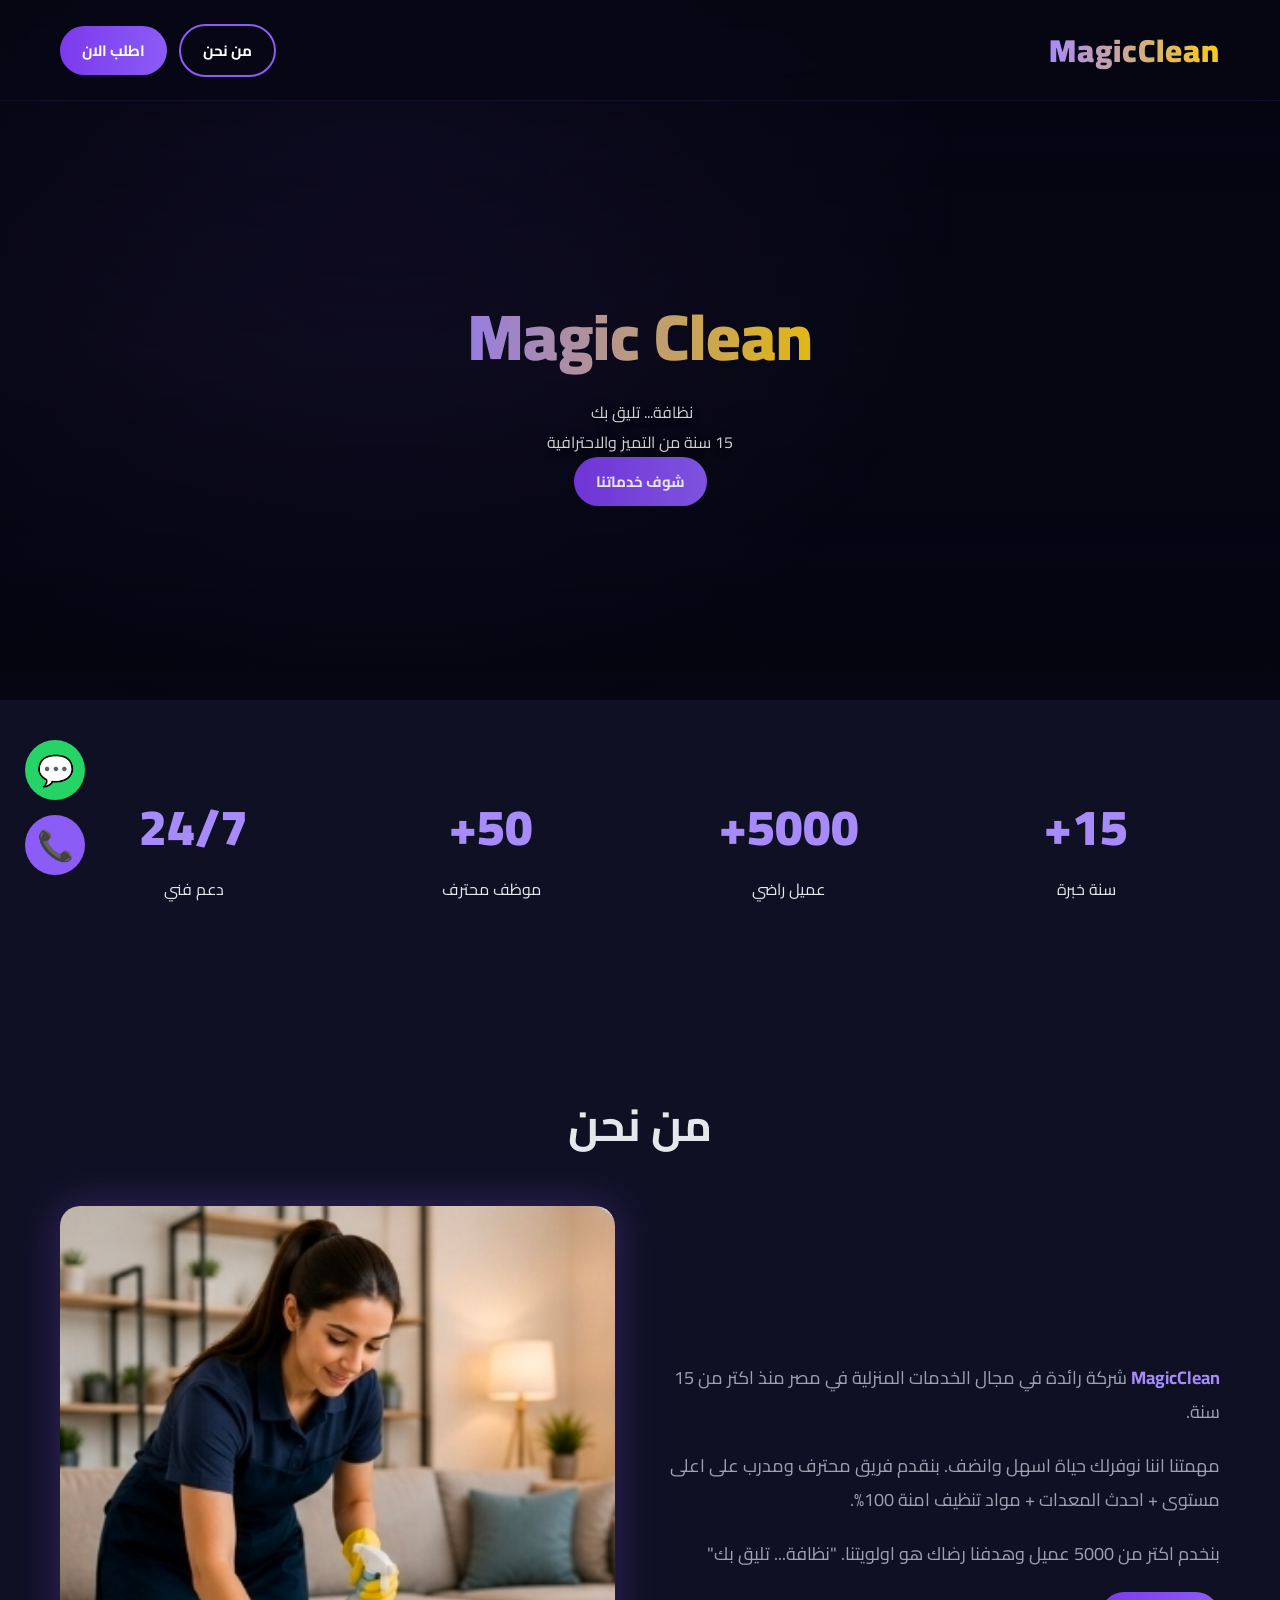
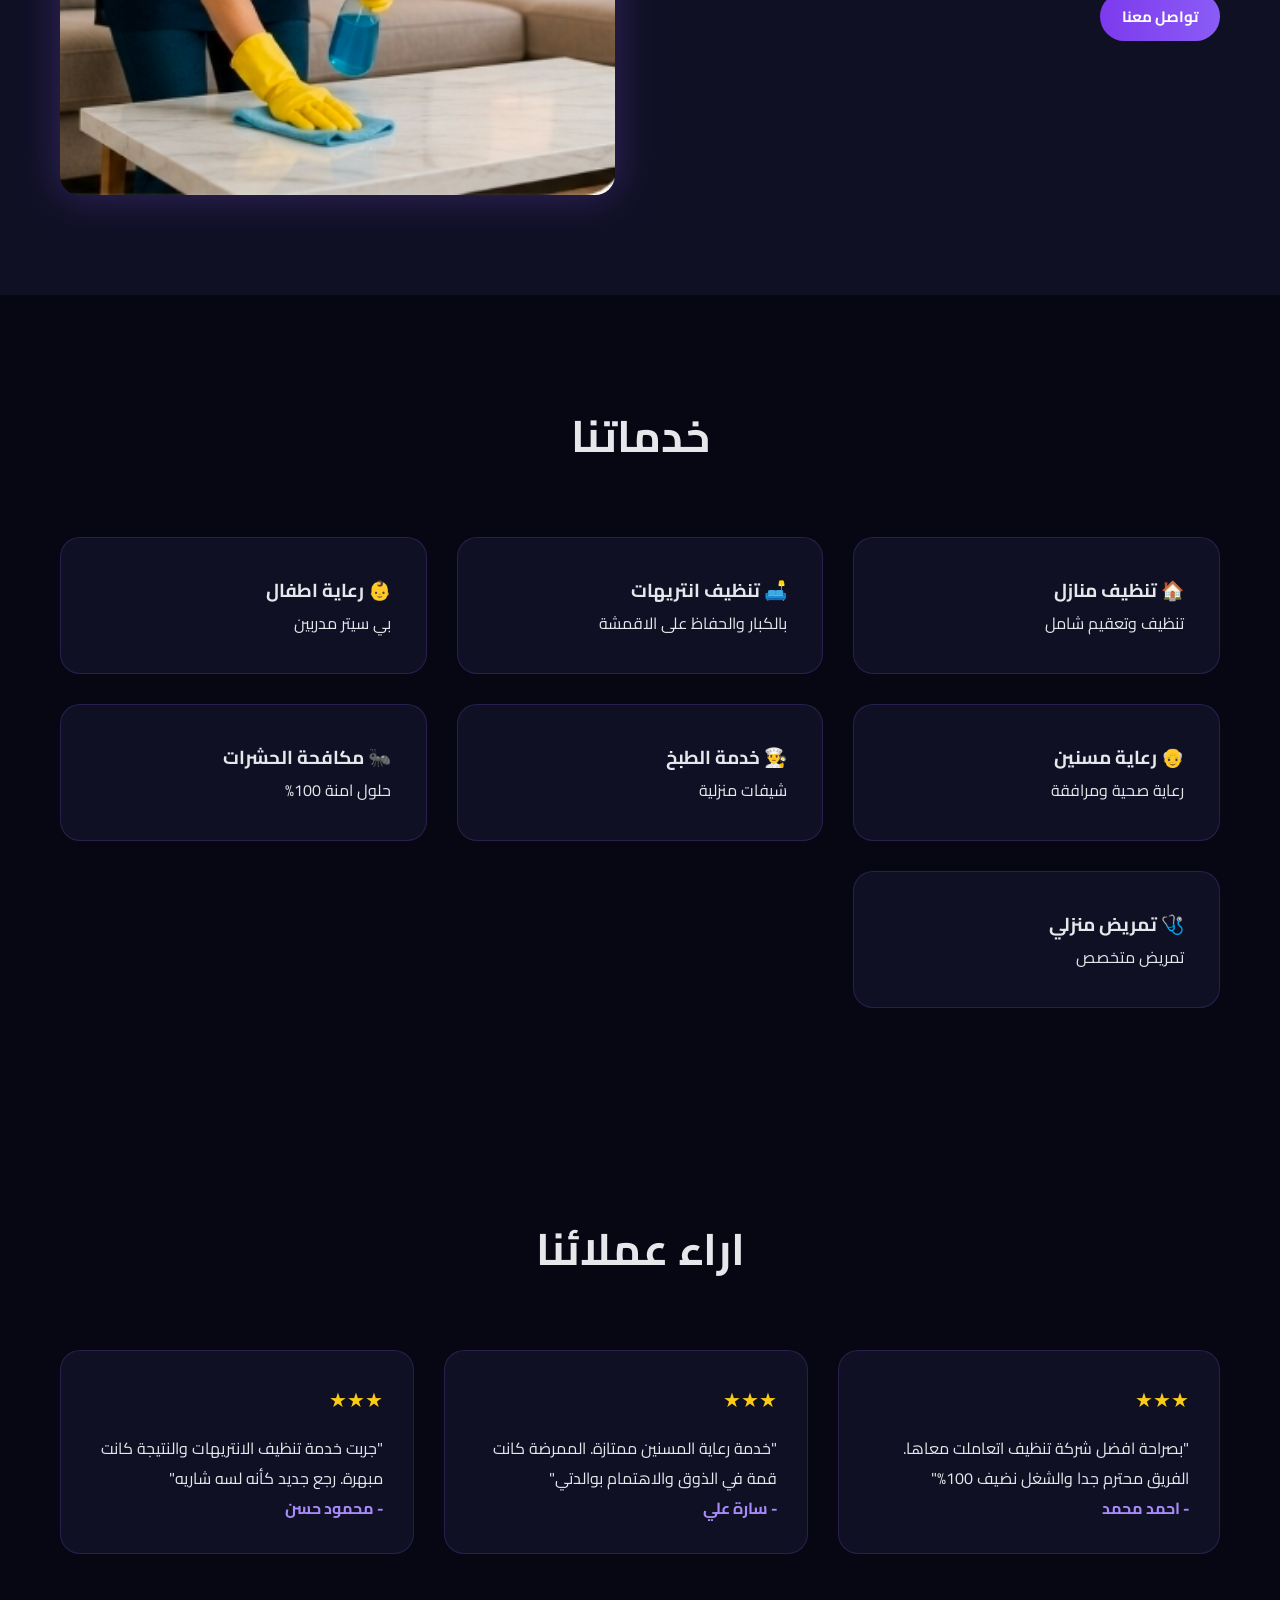
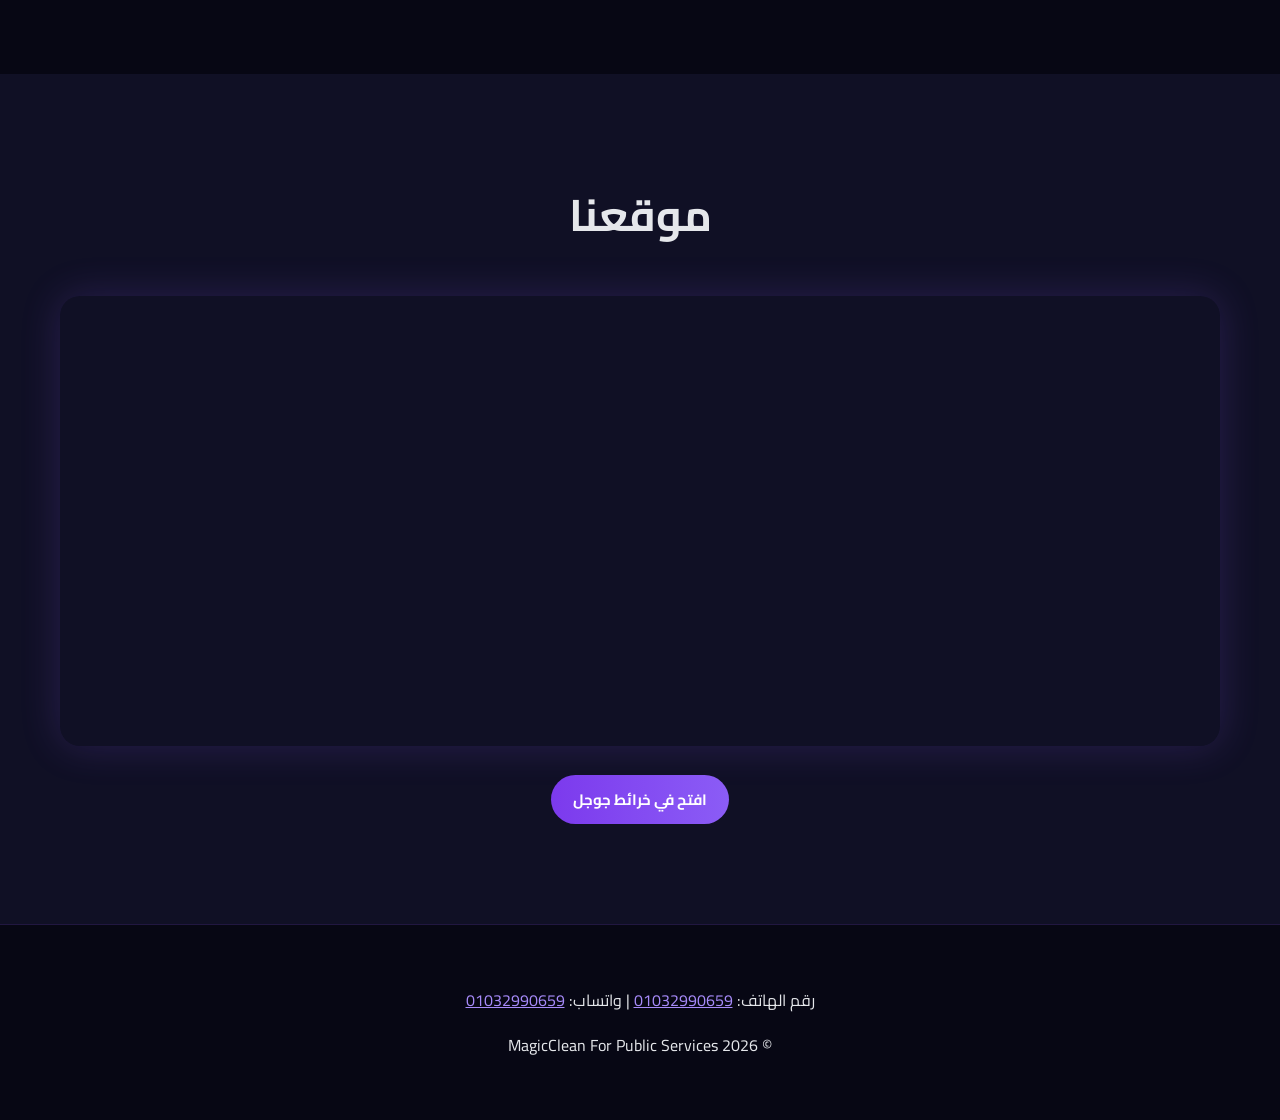
==== commit 7e1c7529: "Update index.html" ====
--- a/index.html
+++ b/index.html
@@ -18,31 +18,64 @@
     * { margin: 0; padding: 0; box-sizing: border-box; scroll-behavior: smooth; }
     body { font-family: 'Cairo', sans-serif; background: var(--bg); color: var(--text); }
     body::before { content: ''; position: fixed; width: 100%; height: 100%; background: radial-gradient(circle at 30% 20%, rgba(139, 92, 246, 0.2) 0%, transparent 50%); z-index: -1; }
-    .container { max-width: 1200px; margin: 0 auto; padding: 0 20px; }
-
+.container { max-width: 1200px; margin: 0 auto; padding: 0 20px; }
+
+    @keyframes float { 0%,100% { transform: translateY(0); } 50% { transform: translateY(-15px); } }
     @keyframes fadeUp { from { opacity: 0; transform: translateY(30px); } to { opacity: 1; transform: translateY(0); } }
     @keyframes pulse { 0%,100% { box-shadow: 0 0 0 0 rgba(37, 211, 102, 0.7); } 50% { box-shadow: 0 0 0 15px rgba(37, 211, 102, 0); } }
     @keyframes glow { 0%,100% { text-shadow: 0 0 10px rgba(139,92,246,0.5); } 50% { text-shadow: 0 0 25px rgba(139,92,246,0.9); } }
-    .cursor { display: inline-block; width: 3px; background: var(--accent); animation: blink 1s infinite; }
+.cursor { display: inline-block; width: 3px; background: var(--accent); animation: blink 1s infinite; }
     @keyframes blink { 50% { opacity: 0; } }
 
     header { padding: 20px 0; position: fixed; width: 100%; top: 0; background: rgba(7,7,20,0.8); backdrop-filter: blur(15px); z-index: 100; border-bottom: 1px solid rgba(139,92,246,0.1); }
-    .nav { display: flex; justify-content: space-between; align-items: center; }
-    .logo-text { font-size: 32px; font-weight: 900; background: linear-gradient(90deg, #A78BFA, #FACC15); -webkit-background-clip: text; -webkit-text-fill-color: transparent; animation: glow 3s ease-in-out infinite; cursor: pointer; letter-spacing: 1px; }
-    .nav-buttons { display: flex; gap: 12px; align-items: center; }
-    .btn { background: linear-gradient(90deg, #7C3AED, #8B5CF6); color: white; padding: 10px 22px; border-radius: 50px; text-decoration: none; font-weight: 700; border: none; cursor: pointer; transition: 0.3s; display: inline-block; font-size: 15px; }
-    .btn:hover { transform: scale(1.05); box-shadow: 0 0 20px rgba(139,92,246,0.5); }
-    .btn-outline { background: transparent; border: 2px solid var(--main); }
-    .btn-outline:hover { background: var(--main); }
-
-    .floating-btns { position: fixed; bottom: 25px; left: 25px; z-index: 999; display: flex; flex-direction: column; gap: 15px; }
-    .float-btn { width: 60px; height: 60px; border-radius: 50%; display: flex; align-items: center; justify-content: center; font-size: 30px; text-decoration: none; color: white; transition: 0.3s; animation: pulse 2s infinite; }
-    .float-btn:hover { transform: scale(1.1); }
-    .whatsapp-btn { background: var(--whatsapp); }
-    .call-btn { background: var(--main); animation-delay: 0.5s; }
-
-    /* HERO - فيديو خلفية */
-    .hero {
+.nav { display: flex; justify-content: space-between; align-items: center; }
+
+.logo-text {
+      font-size: 32px;
+      font-weight: 900;
+      background: linear-gradient(90deg, #A78BFA, #FACC15);
+      -webkit-background-clip: text;
+      -webkit-text-fill-color: transparent;
+      animation: glow 3s ease-in-out infinite;
+      cursor: pointer;
+      letter-spacing: 1px;
+    }
+
+.nav-buttons { display: flex; gap: 12px; align-items: center; }
+.btn { background: linear-gradient(90deg, #7C3AED, #8B5CF6); color: white; padding: 10px 22px; border-radius: 50px; text-decoration: none; font-weight: 700; border: none; cursor: pointer; transition: 0.3s; display: inline-block; font-size: 15px; }
+.btn:hover { transform: scale(1.05); box-shadow: 0 0 20px rgba(139,92,246,0.5); }
+.btn-outline { background: transparent; border: 2px solid var(--main); }
+.btn-outline:hover { background: var(--main); }
+
+    /* Floating Buttons */
+.floating-btns {
+      position: fixed;
+      bottom: 25px;
+      left: 25px;
+      z-index: 999;
+      display: flex;
+      flex-direction: column;
+      gap: 15px;
+    }
+.float-btn {
+      width: 60px;
+      height: 60px;
+      border-radius: 50%;
+      display: flex;
+      align-items: center;
+      justify-content: center;
+      font-size: 30px;
+      text-decoration: none;
+      color: white;
+      transition: 0.3s;
+      animation: pulse 2s infinite;
+    }
+.float-btn:hover { transform: scale(1.1); }
+.whatsapp-btn { background: var(--whatsapp); }
+.call-btn { background: var(--main); animation-delay: 0.5s; }
+
+    /* HERO - صورة واحدة ثابتة */
+.hero {
       padding: 200px 20px 120px;
       text-align: center;
       position: relative;
@@ -51,21 +84,10 @@
       display: flex;
       align-items: center;
       justify-content: center;
-    }
-    .hero-video {
-      position: absolute;
-      top: 50%;
-      left: 50%;
-      min-width: 100%;
-      min-height: 100%;
-      width: auto;
-      height: auto;
-      transform: translate(-50%, -50%);
-      z-index: 0;
-      filter: brightness(0.6);
-      object-fit: cover;
-    }
-    .hero::after {
+      background: url('hero.jpg') center/cover no-repeat; /* <-- هنا اضفنا الصورة */
+      filter: brightness(0.9);
+    }
+.hero::after {
       content: '';
       position: absolute;
       top: 0; left: 0;
@@ -73,63 +95,63 @@
       background: linear-gradient(180deg, rgba(7,7,20,0.85) 0%, rgba(7,7,20,0.6) 50%, rgba(7,7,20,0.85) 100%);
       z-index: 1;
     }
-    .hero-content { position: relative; z-index: 2; }
-    .hero h1 { font-size: 65px; font-weight: 900; background: linear-gradient(90deg, #A78BFA, #FACC15); -webkit-background-clip: text; -webkit-text-fill-color: transparent; }
-    .hero.subtitle { font-size: 24px; margin: 20px 0 40px; color: #E5E7EB; min-height: 35px; text-shadow: 0 2px 10px rgba(0,0,0,0.8); }
-    .hero p { text-shadow: 0 2px 10px rgba(0,0,0,0.8); }
-
-    .stats { padding: 80px 20px; background: var(--card); }
-    .stats-grid { display: grid; grid-template-columns: repeat(4, 1fr); gap: 30px; text-align: center; }
-    .stat h3 { font-size: 50px; color: var(--main-light); font-weight: 900; }
-
-    .services { padding: 100px 20px; }
-    .services h2 { text-align: center; font-size: 44px; margin-bottom: 60px; }
-    .grid { display: grid; grid-template-columns: repeat(3, 1fr); gap: 30px; }
-    .card { background: var(--card); padding: 35px; border-radius: 20px; border: 1px solid rgba(139,92,246,0.2); transition: 0.4s; cursor: pointer; text-align: center; }
-    .card:hover { transform: translateY(-12px); border-color: var(--main); box-shadow: 0 15px 50px rgba(139,92,246,0.3); }
-
-    .about { padding: 100px 20px; background: var(--card); }
-    .about h2 { text-align: center; font-size: 44px; margin-bottom: 40px; }
-    .about-content { display: grid; grid-template-columns: 1fr 1fr; gap: 50px; align-items: center; }
-    .about-text p { font-size: 18px; line-height: 1.9; margin-bottom: 20px; color: #9CA3AF; }
-    .about-img { width: 100%; border-radius: 20px; box-shadow: 0 0 40px rgba(139,92,246,0.3); }
-
-    .testimonials { padding: 100px 20px; }
-    .testimonials h2 { text-align: center; font-size: 44px; margin-bottom: 60px; }
-    .testi-slider { display: flex; gap: 30px; overflow-x: auto; scroll-snap-type: x mandatory; padding-bottom: 20px; }
-    .testi-card { min-width: 350px; background: var(--card); padding: 30px; border-radius: 20px; border: 1px solid rgba(139,92,246,0.2); scroll-snap-align: start; }
-    .stars { color: var(--accent); font-size: 20px; margin-bottom: 15px; }
-
-    .map { padding: 100px 20px; background: var(--card); }
-    .map h2 { text-align: center; font-size: 44px; margin-bottom: 40px; }
-    .map iframe { width: 100%; height: 450px; border: none; border-radius: 20px; box-shadow: 0 0 40px rgba(139,92,246,0.2); }
-
-    .service-detail { display: none; padding: 150px 20px 100px; }
-    .service-detail.active { display: block; animation: fadeUp 0.5s; }
-    .back-btn { margin-bottom: 30px; background: transparent; border: 1px solid var(--main); }
-    .service-detail h2 { font-size: 40px; color: var(--main-light); margin-bottom: 20px; }
-    .service-detail ul { list-style: none; margin: 20px 0; }
-    .service-detail ul li { background: var(--card); padding: 15px; margin: 10px 0; border-radius: 10px; border-right: 3px solid var(--main); }
+.hero-content { position: relative; z-index: 2; }
+.hero h1 { font-size: 65px; font-weight: 900; background: linear-gradient(90deg, #A78BFA, #FACC15); -webkit-background-clip: text; -webkit-text-fill-color: transparent; }
+.hero.subtitle { font-size: 24px; margin: 20px 0 40px; color: #E5E7EB; min-height: 35px; text-shadow: 0 2px 10px rgba(0,0,0,0.8); }
+.hero p { text-shadow: 0 2px 10px rgba(0,0,0,0.8); }
+
+.stats { padding: 80px 20px; background: var(--card); }
+.stats-grid { display: grid; grid-template-columns: repeat(4, 1fr); gap: 30px; text-align: center; }
+.stat h3 { font-size: 50px; color: var(--main-light); font-weight: 900; }
+
+.services { padding: 100px 20px; }
+.services h2 { text-align: center; font-size: 44px; margin-bottom: 60px; }
+.grid { display: grid; grid-template-columns: repeat(3, 1fr); gap: 30px; }
+.card { background: var(--card); padding: 35px; border-radius: 20px; border: 1px solid rgba(139,92,246,0.2); transition: 0.4s; cursor: pointer; }
+.card:hover { transform: translateY(-12px); border-color: var(--main); box-shadow: 0 15px 50px rgba(139,92,246,0.3); }
+
+.about { padding: 100px 20px; background: var(--card); }
+.about h2 { text-align: center; font-size: 44px; margin-bottom: 40px; }
+.about-content { display: grid; grid-template-columns: 1fr 1fr; gap: 50px; align-items: center; }
+.about-text p { font-size: 18px; line-height: 1.9; margin-bottom: 20px; color: #9CA3AF; }
+.about-img { width: 100%; border-radius: 20px; box-shadow: 0 0 40px rgba(139,92,246,0.3); }
+
+.testimonials { padding: 100px 20px; }
+.testimonials h2 { text-align: center; font-size: 44px; margin-bottom: 60px; }
+.testi-slider { display: flex; gap: 30px; overflow-x: auto; scroll-snap-type: x mandatory; padding-bottom: 20px; }
+.testi-card { min-width: 350px; background: var(--card); padding: 30px; border-radius: 20px; border: 1px solid rgba(139,92,246,0.2); scroll-snap-align: start; }
+.stars { color: var(--accent); font-size: 20px; margin-bottom: 15px; }
+
+.map { padding: 100px 20px; background: var(--card); }
+.map h2 { text-align: center; font-size: 44px; margin-bottom: 40px; }
+.map iframe { width: 100%; height: 450px; border: none; border-radius: 20px; box-shadow: 0 0 40px rgba(139,92,246,0.2); }
+
+.service-detail { display: none; padding: 150px 20px 100px; }
+.service-detail.active { display: block; animation: fadeUp 0.5s; }
+.back-btn { margin-bottom: 30px; background: transparent; border: 1px solid var(--main); }
+ /* جديد: تنسيق التفاصيل */
+.service-detail h2 { font-size: 40px; color: var(--main-light); margin-bottom: 20px; }
+.service-detail ul { list-style: none; margin: 20px 0; }
+.service-detail ul li { background: var(--card); padding: 15px; margin: 10px 0; border-radius: 10px; border-right: 3px solid var(--main); }
 
     footer { padding: 60px 20px; border-top: 1px solid rgba(139,92,246,0.2); text-align: center; }
 
     @media(max-width: 768px) {
-      .grid,.stats-grid,.about-content { grid-template-columns: 1fr; }
-      .hero h1 { font-size: 42px; }
-      .logo-text { font-size: 24px; }
-      .nav-buttons { gap: 8px; }
-      .btn { padding: 8px 16px; font-size: 13px; }
-      .testi-card { min-width: 300px; }
-      .floating-btns { bottom: 20px; left: 20px; }
-      .float-btn { width: 55px; height: 55px; font-size: 26px; }
-      .hero { min-height: 600px; padding: 160px 20px 80px; }
-      .hero-video { display: none; }
-      .hero { background: url('https://karempr86-oss.github.io/Magiclean/hero1.jpg') center/cover no-repeat; }
+  .grid,.stats-grid,.about-content { grid-template-columns: 1fr; }
+  .hero h1 { font-size: 42px; }
+  .logo-text { font-size: 24px; }
+  .nav-buttons { gap: 8px; }
+  .btn { padding: 8px 16px; font-size: 13px; }
+  .testi-card { min-width: 300px; }
+  .floating-btns { bottom: 20px; left: 20px; }
+  .float-btn { width: 55px; height: 55px; font-size: 26px; }
+  .hero { min-height: 600px; padding: 160px 20px 80px; }
     }
   </style>
 </head>
 <body>
 
+  <!-- ازرار عائمة -->
   <div class="floating-btns">
     <a href="https://wa.me/201032990659?text=مرحبا ماجيك كلين عايز استفسر عن الخدمات" target="_blank" class="float-btn whatsapp-btn">💬</a>
     <a href="tel:01032990659" class="float-btn call-btn">📞</a>
@@ -137,7 +159,9 @@
 
   <header>
     <div class="container nav">
-      <div class="logo-text" onclick="showHome()">MagicClean</div>
+      <div class="logo-text" onclick="showHome()">
+        MagicClean
+      </div>
       <div class="nav-buttons">
         <a href="#about" class="btn btn-outline">من نحن</a>
         <a href="https://wa.me/201032990659" class="btn">اطلب الان</a>
@@ -146,10 +170,8 @@
   </header>
 
   <div id="home">
+    <!-- HERO بصورة واحدة -->
     <section class="hero">
-      <video class="hero-video" autoplay muted loop playsinline>
-        <source src="https://karempr86-oss.github.io/Magiclean/bg.mp4" type="video/mp4">
-      </video>
       <div class="container hero-content">
         <h1>Magic Clean</h1>
         <p class="subtitle"><span id="typing"></span><span class="cursor"></span></p>
@@ -201,9 +223,21 @@
       <div class="container">
         <h2>اراء عملائنا</h2>
         <div class="testi-slider">
-          <div class="testi-card"><div class="stars">★★★★★</div><p>"بصراحة افضل شركة تنظيف اتعاملت معاها. الفريق محترم جدا والشغل نضيف 100%"</p><div class="name" style="color:var(--main-light); font-weight:700;">- احمد محمد</div></div>
-          <div class="testi-card"><div class="stars">★★★★★</div><p>"خدمة رعاية المسنين ممتازة. الممرضة كانت قمة في الذوق والاهتمام بوالدتي"</p><div class="name" style="color:var(--main-light); font-weight:700;">- سارة علي</div></div>
-          <div class="testi-card"><div class="stars">★★★★★</div><p>"جربت خدمة تنظيف الانتريهات والنتيجة كانت مبهرة. رجع جديد كأنه لسه شاريه"</p><div class="name" style="color:var(--main-light); font-weight:700;">- محمود حسن</div></div>
+          <div class="testi-card">
+            <div class="stars">★★★</div>
+            <p>"بصراحة افضل شركة تنظيف اتعاملت معاها. الفريق محترم جدا والشغل نضيف 100%"</p>
+            <div class="name" style="color:var(--main-light); font-weight:700;">- احمد محمد</div>
+          </div>
+          <div class="testi-card">
+            <div class="stars">★★★</div>
+            <p>"خدمة رعاية المسنين ممتازة. الممرضة كانت قمة في الذوق والاهتمام بوالدتي"</p>
+            <div class="name" style="color:var(--main-light); font-weight:700;">- سارة علي</div>
+          </div>
+          <div class="testi-card">
+            <div class="stars">★★★</div>
+            <p>"جربت خدمة تنظيف الانتريهات والنتيجة كانت مبهرة. رجع جديد كأنه لسه شاريه"</p>
+            <div class="name" style="color:var(--main-light); font-weight:700;">- محمود حسن</div>
+          </div>
         </div>
       </div>
     </section>
@@ -211,23 +245,160 @@
     <section class="map" id="map">
       <div class="container">
         <h2>موقعنا</h2>
-        <iframe src="https://www.google.com/maps/embed?pb=!1m18!1m12!1m3!1d3443.0!2d31.2405!3d30.1345!2m3!1f0!2f0!3f0!3m2!1i1024!2i768!4f13.1!3m3!1m2!1s0x145836!2sShubra%20El%20Kheima!5e0!3m2!1sar!2seg!4v1!5m2!1sar!2seg" allowfullscreen="" loading="lazy"></iframe>
-        <p style="text-align:center; margin-top:20px;"><a href="https://maps.app.goo.gl/bE5yPe71yxWhm2oNA?g_st=ac" target="_blank" class="btn">افتح في خرائط جوجل</a></p>
-      </div>
-    </section>
-  </div>
-
-  <div id="service-cleaning" class="service-detail"><div class="container"><button class="btn back-btn" onclick="showHome()">← الرجوع</button><h2>🏠 تنظيف منازل شامل</h2><p style="font-size:18px; line-height:1.9; margin:20px 0;">بنرجع بيتك جديد في 3 ساعات.</p><a href="https://wa.me/201032990659?text=عايز اطلب خدمة تنظيف منازل" class="btn">اطلب الخدمة الان على واتساب</a></div></div>
-  <div id="service-sofa" class="service-detail"><div class="container"><button class="btn back-btn" onclick="showHome()">← الرجوع</button><h2>🛋️ تنظيف انتريهات ومراتب بالبخار</h2><a href="https://wa.me/201032990659?text=عايز اطلب خدمة تنظيف انتريهات" class="btn">اطلب الخدمة الان على واتساب</a></div></div>
-  <div id="service-babysitter" class="service-detail"><div class="container"><button class="btn back-btn" onclick="showHome()">← الرجوع</button><h2>👶 رعاية اطفال "بي سيتر"</h2><a href="https://wa.me/201032990659?text=عايز اطلب خدمة رعاية اطفال" class="btn">اطلب الخدمة الان على واتساب</a></div></div>
-  <div id="service-elderly" class="service-detail"><div class="container"><button class="btn back-btn" onclick="showHome()">← الرجوع</button><h2>👴 رعاية مسنين</h2><a href="https://wa.me/201032990659?text=عايز اطلب خدمة رعاية مسنين" class="btn">اطلب الخدمة الان على واتساب</a></div></div>
-  <div id="service-cooking" class="service-detail"><div class="container"><button class="btn back-btn" onclick="showHome()">← الرجوع</button><h2>👨‍🍳 خدمة الطبخ المنزلي</h2><a href="https://wa.me/201032990659?text=عايز اطلب خدمة الطبخ" class="btn">اطلب الخدمة الان على واتساب</a></div></div>
-  <div id="service-pest" class="service-detail"><div class="container"><button class="btn back-btn" onclick="showHome()">← الرجوع</button><h2>🐜 مكافحة الحشرات</h2><a href="https://wa.me/201032990659?text=عايز اطلب خدمة مكافحة الحشرات" class="btn">اطلب الخدمة الان على واتساب</a></div></div>
-  <div id="service-nursing" class="service-detail"><div class="container"><button class="btn back-btn" onclick="showHome()">← الرجوع</button><h2>🩺 تمريض منزلي</h2><a href="https://wa.me/201032990659?text=عايز اطلب خدمة تمريض منزلي" class="btn">اطلب الخدمة الان على واتساب</a></div></div>
-
-  <footer><div class="container"><p>رقم الهاتف: <a href="tel:01032990659" style="color:var(--main-light);">01032990659</a> | واتساب: <a href="https://wa.me/201032990659" style="color:var(--main-light);">01032990659</a></p><p style="margin-top:15px;">© 2026 MagicClean For Public Services</p></div></footer>
+        <iframe
+          src="https://www.google.com/maps/embed?pb=!1m18!1m12!1m3!1d3443.0!2d31.2405!3d30.1345!2m3!1f0!2f0!3f0!3m2!1i1024!2i768!4f13.1!3m3!1m2!1s0x145836!2sShubra%20El%20Kheima!5e0!3m2!1sar!2seg!4v1!5m2!1sar!2seg"
+          allowfullscreen=""
+          loading="lazy">
+        </iframe>
+        <p style="text-align:center; margin-top:20px;">
+          <a href="https://maps.app.goo.gl/bE5yPe71yxWhm2oNA?g_st=ac" target="_blank" class="btn">افتح في خرائط جوجل</a>
+        </p>
+      </div>
+    </section>
+  </div>
+
+  <!-- صفحات الخدمات - متغيرة بالكامل -->
+  <div id="service-cleaning" class="service-detail">
+    <div class="container">
+      <button class="btn back-btn" onclick="showHome()">← الرجوع</button>
+      <h2>🏠 تنظيف منازل شامل</h2>
+      <p style="font-size:18px; line-height:1.9; margin:20px 0;">بنرجع بيتك جديد في 3 ساعات. فريق محترف بزي موحد ومعدات مستوردة ومواد معتمدة من وزارة الصحة.</p>
+      <h3 style="color:var(--accent); margin-top:30px;">الخدمة تشمل:</h3>
+      <ul>
+        <li>✓ تنظيف الغرف والصالات والطرقات بالكامل</li>
+        <li>✓ تنظيف وتعقيم المطبخ والحمامات</li>
+        <li>✓ تلميع الزجاج والشبابيك والالوميتال</li>
+        <li>✓ شفط الاتربة من السجاد والكنب</li>
+        <li>✓ مسح الارضيات وتعطير المكان</li>
+      </ul>
+      <h3 style="color:var(--accent); margin-top:30px;">المميزات:</h3>
+      <ul>
+        <li>✓ ضمان 7 ايام على الخدمة</li>
+        <li>✓ مواد امنة 100% على الاطفال والحيوانات</li>
+        <li>✓ اسعار تبدأ من 500 جنيه</li>
+      </ul>
+      <a href="https://wa.me/201032990659?text=عايز اطلب خدمة تنظيف منازل" class="btn">اطلب الخدمة الان على واتساب</a>
+    </div>
+  </div>
+
+  <div id="service-sofa" class="service-detail">
+    <div class="container">
+      <button class="btn back-btn" onclick="showHome()">← الرجوع</button>
+      <h2>🛋️ تنظيف انتريهات ومراتب بالبخار</h2>
+      <p style="font-size:18px; line-height:1.9; margin:20px 0;">بنستخدم احدث ماكينات البخار الالماني لشفط البقع العميقة. بنحافظ على لون القماش وبنرجعه جديد.</p>
+      <h3 style="color:var(--accent); margin-top:30px;">الخدمة تشمل:</h3>
+      <ul>
+        <li>✓ تنظيف الانتريهات والركن والصالون</li>
+        <li>✓ تنظيف المراتب والستائر</li>
+        <li>✓ ازالة بقع القهوة والحبر والدم</li>
+        <li>✓ تعقيم وقتل البكتيريا 99.9%</li>
+      </ul>
+      <h3 style="color:var(--accent); margin-top:30px;">المميزات:</h3>
+      <ul>
+        <li>✓ تنشيف سريع خلال ساعتين</li>
+        <li>✓ بدون استخدام مواد تضر القماش</li>
+      </ul>
+      <a href="https://wa.me/201032990659?text=عايز اطلب خدمة تنظيف انتريهات" class="btn">اطلب الخدمة الان على واتساب</a>
+    </div>
+  </div>
+
+  <div id="service-babysitter" class="service-detail">
+    <div class="container">
+      <button class="btn back-btn" onclick="showHome()">← الرجوع</button>
+      <h2>👶 رعاية اطفال "بي سيتر"</h2>
+      <p style="font-size:18px; line-height:1.9; margin:20px 0;">بنوفر بي سيتر مدربات وامينات للرعاية باطفالك من عمر يوم لـ 12 سنة. في بيتك او عندنا.</p>
+      <h3 style="color:var(--accent); margin-top:30px;">الخدمة تشمل:</h3>
+      <ul>
+        <li>✓ رعاية يومية او بالساعة</li>
+        <li>✓ مذاكرة ومتابعة الواجبات</li>
+        <li>✓ انشطة تعليمية والعاب</li>
+        <li>✓ تحضير الوجبات وتغيير الحفاضات</li>
+      </ul>
+      <h3 style="color:var(--accent); margin-top:30px;">المميزات:</h3>
+      <ul>
+        <li>✓ فيش وتشبيه لكل البنات</li>
+        <li>✓ تدريب على الاسعافات الاولية</li>
+      </ul>
+      <a href="https://wa.me/201032990659?text=عايز اطلب خدمة رعاية اطفال" class="btn">اطلب الخدمة الان على واتساب</a>
+    </div>
+  </div>
+
+  <div id="service-elderly" class="service-detail">
+    <div class="container">
+      <button class="btn back-btn" onclick="showHome()">← الرجوع</button>
+      <h2>👴 رعاية مسنين</h2>
+      <p style="font-size:18px; line-height:1.9; margin:20px 0;">رعاية طبية واهتمام بكبار السن 24 ساعة. مرافقات وممرضات متخصصات.</p>
+      <h3 style="color:var(--accent); margin-top:30px;">الخدمة تشمل:</h3>
+      <ul>
+        <li>✓ متابعة الادوية والضغط والسكر</li>
+        <li>✓ مساعدة في الاكل والنظافة الشخصية</li>
+        <li>✓ مرافقة للدكاترة والمشاوير</li>
+        <li>✓ رعاية حالات الزهايمر والشلل</li>
+      </ul>
+      <a href="https://wa.me/201032990659?text=عايز اطلب خدمة رعاية مسنين" class="btn">اطلب الخدمة الان على واتساب</a>
+    </div>
+  </div>
+
+  <div id="service-cooking" class="service-detail">
+    <div class="container">
+      <button class="btn back-btn" onclick="showHome()">← الرجوع</button>
+      <h2>👨‍🍳 خدمة الطبخ المنزلي</h2>
+      <p style="font-size:18px; line-height:1.9; margin:20px 0;">شيفات منزلية محترفات. بنطبخ في بيتك او بنوصل لك الاكل جاهز. اكل بيتي 100%</p>
+      <h3 style="color:var(--accent); margin-top:30px;">الخدمة تشمل:</h3>
+      <ul>
+        <li>✓ وجبات يومية واشتراك شهري</li>
+        <li>✓ عزومات واعياد ميلاد</li>
+        <li>✓ اكل دايت واكل صحي</li>
+      </ul>
+      <a href="https://wa.me/201032990659?text=عايز اطلب خدمة الطبخ" class="btn">اطلب الخدمة الان على واتساب</a>
+    </div>
+  </div>
+
+  <div id="service-pest" class="service-detail">
+    <div class="container">
+      <button class="btn back-btn" onclick="showHome()">← الرجوع</button>
+      <h2>🐜 مكافحة الحشرات</h2>
+      <p style="font-size:18px; line-height:1.9; margin:20px 0;">بنقضي على جميع انواع الحشرات بمواد مستوردة بدون ريحة. ضمان سنة كاملة.</p>
+      <h3 style="color:var(--accent); margin-top:30px;">الخدمة تشمل:</h3>
+      <ul>
+        <li>✓ نمل وصراصير وبق</li>
+        <li>✓ فئران وعرس</li>
+        <li>✓ رش بدون مغادرة المنزل</li>
+      </ul>
+      <h3 style="color:var(--accent); margin-top:30px;">المميزات:</h3>
+      <ul>
+        <li>✓ امن على الاطفال</li>
+        <li>✓ ضمان سنة لو رجعت الحشرات بنرجع ببلاش</li>
+      </ul>
+      <a href="https://wa.me/201032990659?text=عايز اطلب خدمة مكافحة الحشرات" class="btn">اطلب الخدمة الان على واتساب</a>
+    </div>
+  </div>
+
+  <div id="service-nursing" class="service-detail">
+    <div class="container">
+      <button class="btn back-btn" onclick="showHome()">← الرجوع</button>
+      <h2>🩺 تمريض منزلي</h2>
+      <p style="font-size:18px; line-height:1.9; margin:20px 0;">ممرضين وممرضات معتمدين من وزارة الصحة. رعاية طبية كاملة في بيتك.</p>
+      <h3 style="color:var(--accent); margin-top:30px;">الخدمة تشمل:</h3>
+      <ul>
+        <li>✓ حقن وريد وعضل وتركيب محاليل</li>
+        <li>✓ غيار على الجروح وقرح الفراش</li>
+        <li>✓ قياس ضغط وسكر وتركيب قسطرة</li>
+        <li>✓ رعاية 24 ساعة وشيفتات</li>
+      </ul>
+      <a href="https://wa.me/201032990659?text=عايز اطلب خدمة تمريض منزلي" class="btn">اطلب الخدمة الان على واتساب</a>
+    </div>
+  </div>
+
+  <footer>
+    <div class="container">
+      <p>رقم الهاتف: <a href="tel:01032990659" style="color:var(--main-light);">01032990659</a> | واتساب: <a href="https://wa.me/201032990659" style="color:var(--main-light);">01032990659</a></p>
+      <p style="margin-top:15px;">© 2026 MagicClean For Public Services</p>
+    </div>
+  </footer>
 
   <script>
+    // Typing Effect
     const text = "نظافة... تليق بك";
     let i = 0;
     function typing() {
@@ -239,6 +410,8 @@
     }
     typing();
 
+    // شلنا كود السلايدر عشان بقت صورة واحدة
+
     function showService(service) {
       document.getElementById('home').style.display = 'none';
       document.querySelectorAll('.service-detail').forEach(el => el.classList.remove('active'));
@@ -253,4 +426,4 @@
   </script>
 
 </body>
-  </html>
+</html>
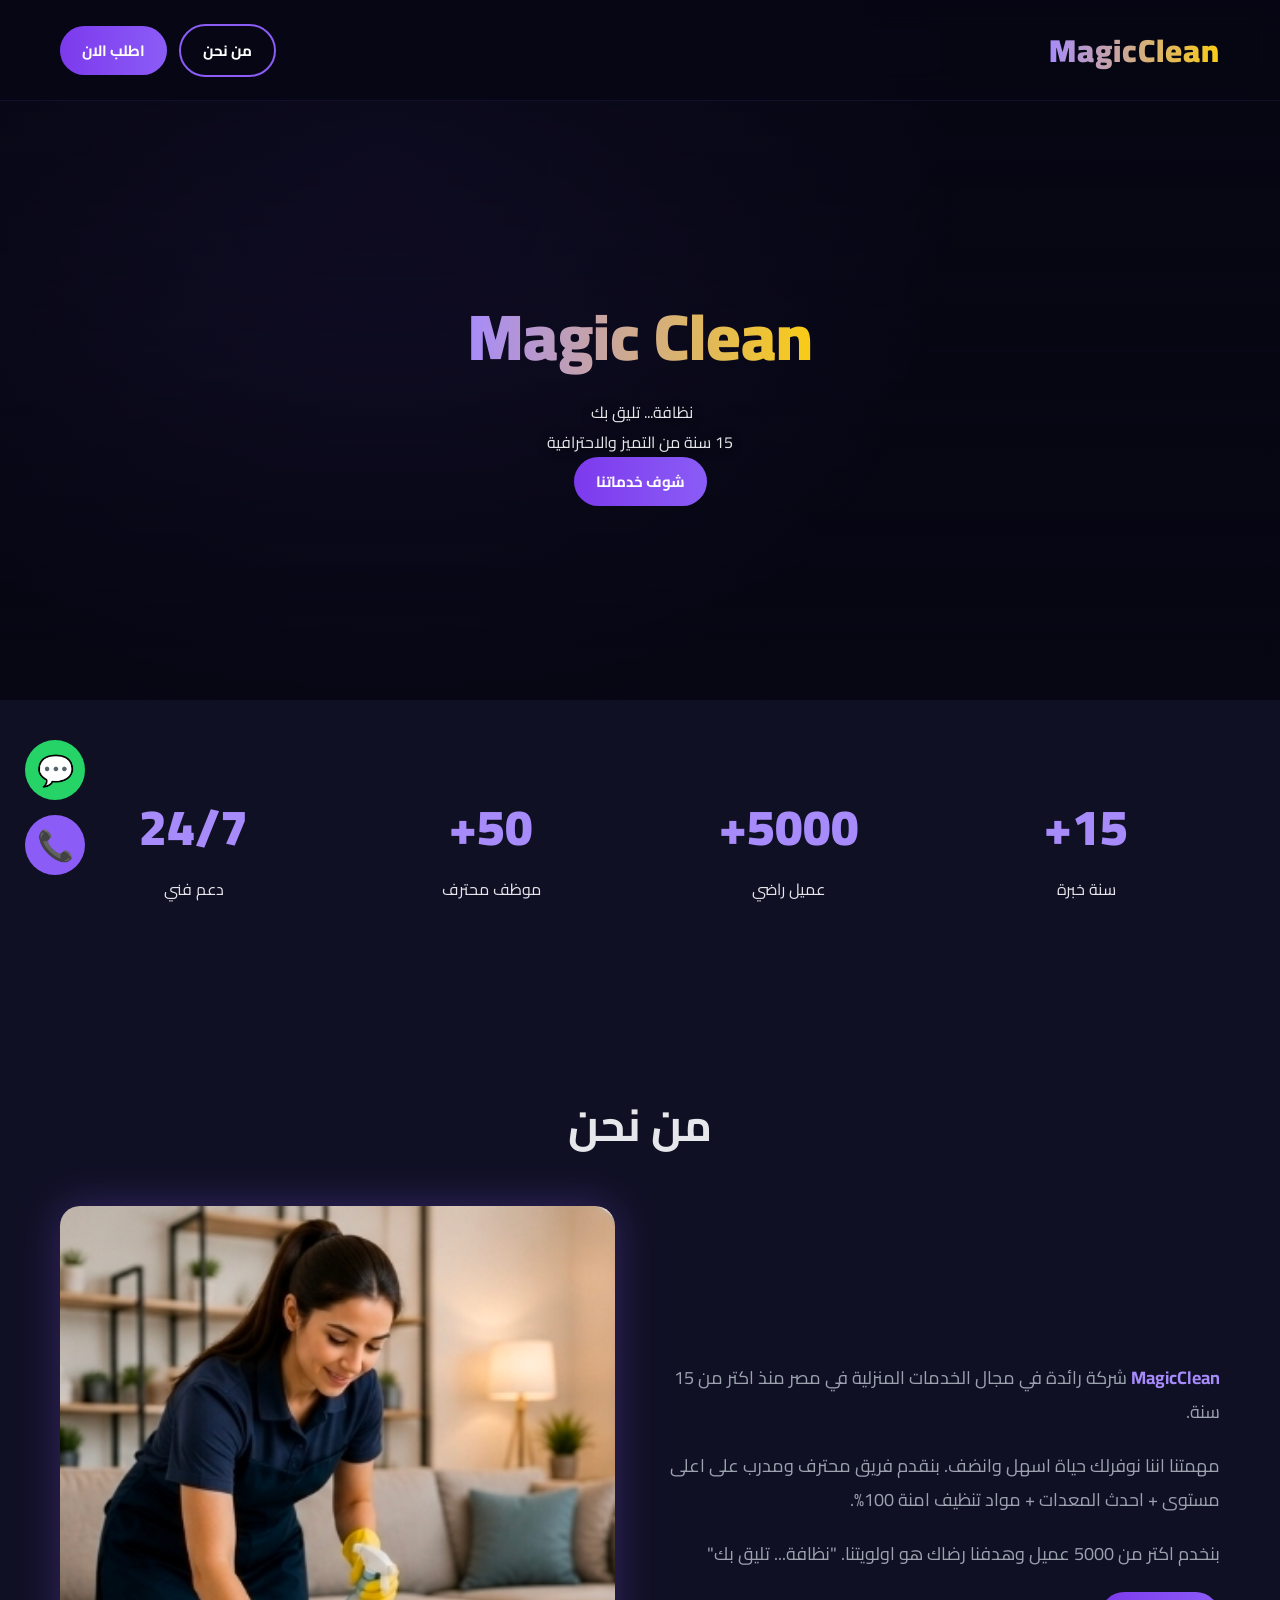
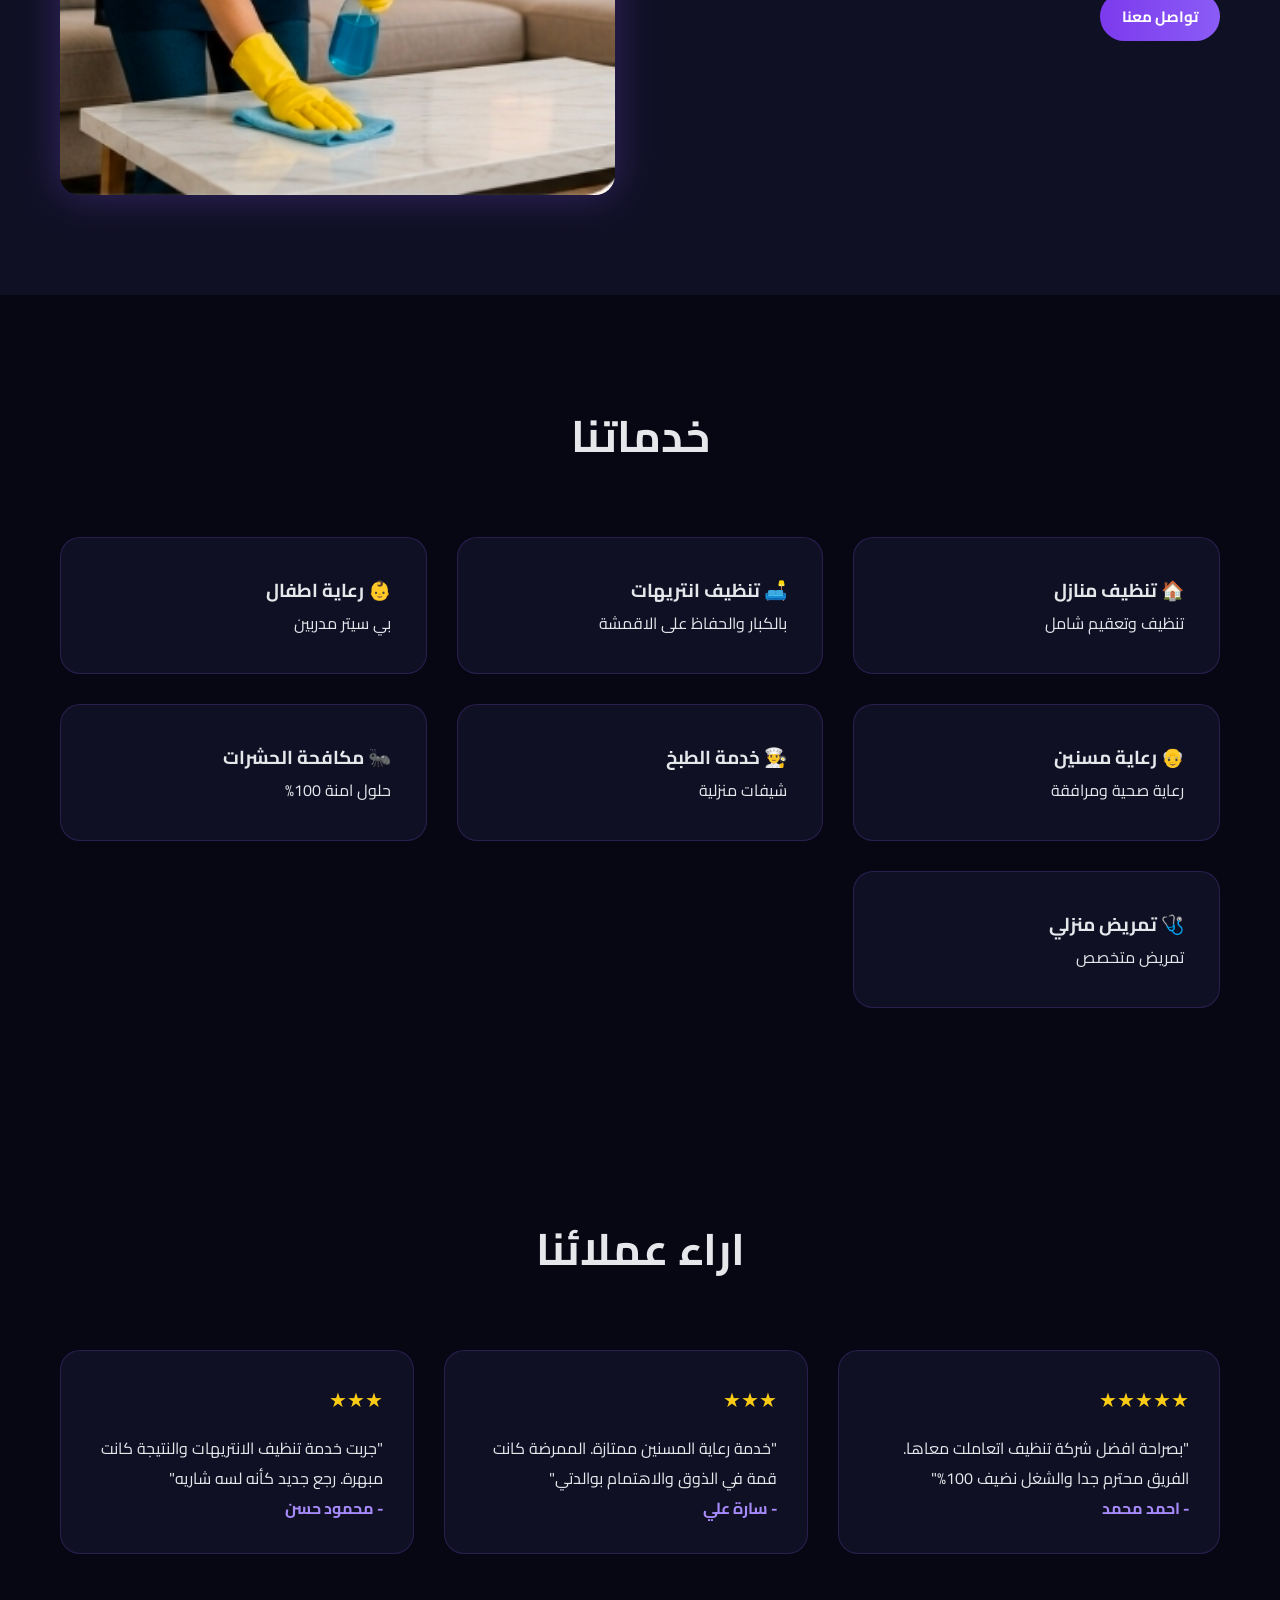
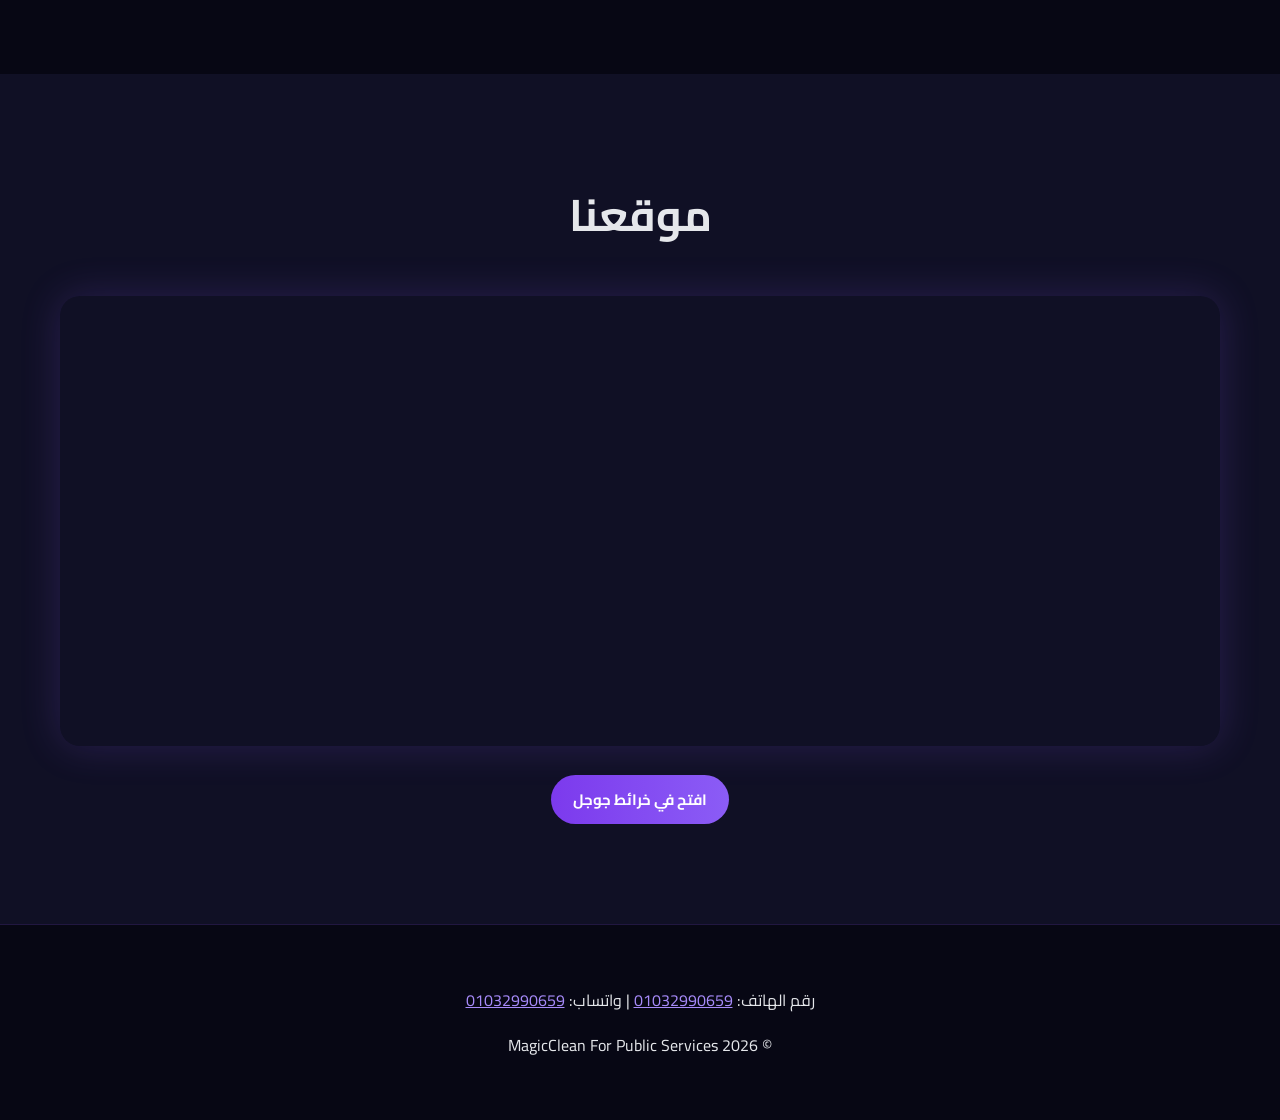
==== commit 890ef8e4: "Update index.html" ====
--- a/index.html
+++ b/index.html
@@ -18,19 +18,19 @@
     * { margin: 0; padding: 0; box-sizing: border-box; scroll-behavior: smooth; }
     body { font-family: 'Cairo', sans-serif; background: var(--bg); color: var(--text); }
     body::before { content: ''; position: fixed; width: 100%; height: 100%; background: radial-gradient(circle at 30% 20%, rgba(139, 92, 246, 0.2) 0%, transparent 50%); z-index: -1; }
-.container { max-width: 1200px; margin: 0 auto; padding: 0 20px; }
+    .container { max-width: 1200px; margin: 0 auto; padding: 0 20px; }
 
     @keyframes float { 0%,100% { transform: translateY(0); } 50% { transform: translateY(-15px); } }
     @keyframes fadeUp { from { opacity: 0; transform: translateY(30px); } to { opacity: 1; transform: translateY(0); } }
     @keyframes pulse { 0%,100% { box-shadow: 0 0 0 0 rgba(37, 211, 102, 0.7); } 50% { box-shadow: 0 0 0 15px rgba(37, 211, 102, 0); } }
     @keyframes glow { 0%,100% { text-shadow: 0 0 10px rgba(139,92,246,0.5); } 50% { text-shadow: 0 0 25px rgba(139,92,246,0.9); } }
-.cursor { display: inline-block; width: 3px; background: var(--accent); animation: blink 1s infinite; }
+    .cursor { display: inline-block; width: 3px; background: var(--accent); animation: blink 1s infinite; }
     @keyframes blink { 50% { opacity: 0; } }
 
     header { padding: 20px 0; position: fixed; width: 100%; top: 0; background: rgba(7,7,20,0.8); backdrop-filter: blur(15px); z-index: 100; border-bottom: 1px solid rgba(139,92,246,0.1); }
-.nav { display: flex; justify-content: space-between; align-items: center; }
-
-.logo-text {
+    .nav { display: flex; justify-content: space-between; align-items: center; }
+
+    .logo-text {
       font-size: 32px;
       font-weight: 900;
       background: linear-gradient(90deg, #A78BFA, #FACC15);
@@ -41,14 +41,14 @@
       letter-spacing: 1px;
     }
 
-.nav-buttons { display: flex; gap: 12px; align-items: center; }
-.btn { background: linear-gradient(90deg, #7C3AED, #8B5CF6); color: white; padding: 10px 22px; border-radius: 50px; text-decoration: none; font-weight: 700; border: none; cursor: pointer; transition: 0.3s; display: inline-block; font-size: 15px; }
-.btn:hover { transform: scale(1.05); box-shadow: 0 0 20px rgba(139,92,246,0.5); }
-.btn-outline { background: transparent; border: 2px solid var(--main); }
-.btn-outline:hover { background: var(--main); }
+    .nav-buttons { display: flex; gap: 12px; align-items: center; }
+    .btn { background: linear-gradient(90deg, #7C3AED, #8B5CF6); color: white; padding: 10px 22px; border-radius: 50px; text-decoration: none; font-weight: 700; border: none; cursor: pointer; transition: 0.3s; display: inline-block; font-size: 15px; }
+    .btn:hover { transform: scale(1.05); box-shadow: 0 0 20px rgba(139,92,246,0.5); }
+    .btn-outline { background: transparent; border: 2px solid var(--main); }
+    .btn-outline:hover { background: var(--main); }
 
     /* Floating Buttons */
-.floating-btns {
+    .floating-btns {
       position: fixed;
       bottom: 25px;
       left: 25px;
@@ -57,7 +57,7 @@
       flex-direction: column;
       gap: 15px;
     }
-.float-btn {
+    .float-btn {
       width: 60px;
       height: 60px;
       border-radius: 50%;
@@ -70,12 +70,12 @@
       transition: 0.3s;
       animation: pulse 2s infinite;
     }
-.float-btn:hover { transform: scale(1.1); }
-.whatsapp-btn { background: var(--whatsapp); }
-.call-btn { background: var(--main); animation-delay: 0.5s; }
-
-    /* HERO - صورة واحدة ثابتة */
-.hero {
+    .float-btn:hover { transform: scale(1.1); }
+    .whatsapp-btn { background: var(--whatsapp); }
+    .call-btn { background: var(--main); animation-delay: 0.5s; }
+
+    /* HERO - فيديو خلفية */
+    .hero {
       padding: 200px 20px 120px;
       text-align: center;
       position: relative;
@@ -84,10 +84,17 @@
       display: flex;
       align-items: center;
       justify-content: center;
-      background: url('hero.jpg') center/cover no-repeat; /* <-- هنا اضفنا الصورة */
-      filter: brightness(0.9);
-    }
-.hero::after {
+    }
+    .hero-video {
+      position: absolute;
+      top: 0; left: 0;
+      width: 100%; 
+      height: 100%;
+      object-fit: cover;
+      z-index: 0;
+      filter: brightness(0.5);
+    }
+    .hero::after {
       content: '';
       position: absolute;
       top: 0; left: 0;
@@ -95,57 +102,56 @@
       background: linear-gradient(180deg, rgba(7,7,20,0.85) 0%, rgba(7,7,20,0.6) 50%, rgba(7,7,20,0.85) 100%);
       z-index: 1;
     }
-.hero-content { position: relative; z-index: 2; }
-.hero h1 { font-size: 65px; font-weight: 900; background: linear-gradient(90deg, #A78BFA, #FACC15); -webkit-background-clip: text; -webkit-text-fill-color: transparent; }
-.hero.subtitle { font-size: 24px; margin: 20px 0 40px; color: #E5E7EB; min-height: 35px; text-shadow: 0 2px 10px rgba(0,0,0,0.8); }
-.hero p { text-shadow: 0 2px 10px rgba(0,0,0,0.8); }
-
-.stats { padding: 80px 20px; background: var(--card); }
-.stats-grid { display: grid; grid-template-columns: repeat(4, 1fr); gap: 30px; text-align: center; }
-.stat h3 { font-size: 50px; color: var(--main-light); font-weight: 900; }
-
-.services { padding: 100px 20px; }
-.services h2 { text-align: center; font-size: 44px; margin-bottom: 60px; }
-.grid { display: grid; grid-template-columns: repeat(3, 1fr); gap: 30px; }
-.card { background: var(--card); padding: 35px; border-radius: 20px; border: 1px solid rgba(139,92,246,0.2); transition: 0.4s; cursor: pointer; }
-.card:hover { transform: translateY(-12px); border-color: var(--main); box-shadow: 0 15px 50px rgba(139,92,246,0.3); }
-
-.about { padding: 100px 20px; background: var(--card); }
-.about h2 { text-align: center; font-size: 44px; margin-bottom: 40px; }
-.about-content { display: grid; grid-template-columns: 1fr 1fr; gap: 50px; align-items: center; }
-.about-text p { font-size: 18px; line-height: 1.9; margin-bottom: 20px; color: #9CA3AF; }
-.about-img { width: 100%; border-radius: 20px; box-shadow: 0 0 40px rgba(139,92,246,0.3); }
-
-.testimonials { padding: 100px 20px; }
-.testimonials h2 { text-align: center; font-size: 44px; margin-bottom: 60px; }
-.testi-slider { display: flex; gap: 30px; overflow-x: auto; scroll-snap-type: x mandatory; padding-bottom: 20px; }
-.testi-card { min-width: 350px; background: var(--card); padding: 30px; border-radius: 20px; border: 1px solid rgba(139,92,246,0.2); scroll-snap-align: start; }
-.stars { color: var(--accent); font-size: 20px; margin-bottom: 15px; }
-
-.map { padding: 100px 20px; background: var(--card); }
-.map h2 { text-align: center; font-size: 44px; margin-bottom: 40px; }
-.map iframe { width: 100%; height: 450px; border: none; border-radius: 20px; box-shadow: 0 0 40px rgba(139,92,246,0.2); }
-
-.service-detail { display: none; padding: 150px 20px 100px; }
-.service-detail.active { display: block; animation: fadeUp 0.5s; }
-.back-btn { margin-bottom: 30px; background: transparent; border: 1px solid var(--main); }
- /* جديد: تنسيق التفاصيل */
-.service-detail h2 { font-size: 40px; color: var(--main-light); margin-bottom: 20px; }
-.service-detail ul { list-style: none; margin: 20px 0; }
-.service-detail ul li { background: var(--card); padding: 15px; margin: 10px 0; border-radius: 10px; border-right: 3px solid var(--main); }
+    .hero-content { position: relative; z-index: 2; }
+    .hero h1 { font-size: 65px; font-weight: 900; background: linear-gradient(90deg, #A78BFA, #FACC15); -webkit-background-clip: text; -webkit-text-fill-color: transparent; }
+    .hero.subtitle { font-size: 24px; margin: 20px 0 40px; color: #E5E7EB; min-height: 35px; text-shadow: 0 2px 10px rgba(0,0,0,0.8); }
+    .hero p { text-shadow: 0 2px 10px rgba(0,0,0,0.8); }
+
+    .stats { padding: 80px 20px; background: var(--card); }
+    .stats-grid { display: grid; grid-template-columns: repeat(4, 1fr); gap: 30px; text-align: center; }
+    .stat h3 { font-size: 50px; color: var(--main-light); font-weight: 900; }
+
+    .services { padding: 100px 20px; }
+    .services h2 { text-align: center; font-size: 44px; margin-bottom: 60px; }
+    .grid { display: grid; grid-template-columns: repeat(3, 1fr); gap: 30px; }
+    .card { background: var(--card); padding: 35px; border-radius: 20px; border: 1px solid rgba(139,92,246,0.2); transition: 0.4s; cursor: pointer; }
+    .card:hover { transform: translateY(-12px); border-color: var(--main); box-shadow: 0 15px 50px rgba(139,92,246,0.3); }
+
+    .about { padding: 100px 20px; background: var(--card); }
+    .about h2 { text-align: center; font-size: 44px; margin-bottom: 40px; }
+    .about-content { display: grid; grid-template-columns: 1fr 1fr; gap: 50px; align-items: center; }
+    .about-text p { font-size: 18px; line-height: 1.9; margin-bottom: 20px; color: #9CA3AF; }
+    .about-img { width: 100%; border-radius: 20px; box-shadow: 0 0 40px rgba(139,92,246,0.3); }
+
+    .testimonials { padding: 100px 20px; }
+    .testimonials h2 { text-align: center; font-size: 44px; margin-bottom: 60px; }
+    .testi-slider { display: flex; gap: 30px; overflow-x: auto; scroll-snap-type: x mandatory; padding-bottom: 20px; }
+    .testi-card { min-width: 350px; background: var(--card); padding: 30px; border-radius: 20px; border: 1px solid rgba(139,92,246,0.2); scroll-snap-align: start; }
+    .stars { color: var(--accent); font-size: 20px; margin-bottom: 15px; }
+
+    .map { padding: 100px 20px; background: var(--card); }
+    .map h2 { text-align: center; font-size: 44px; margin-bottom: 40px; }
+    .map iframe { width: 100%; height: 450px; border: none; border-radius: 20px; box-shadow: 0 0 40px rgba(139,92,246,0.2); }
+
+    .service-detail { display: none; padding: 150px 20px 100px; }
+    .service-detail.active { display: block; animation: fadeUp 0.5s; }
+    .back-btn { margin-bottom: 30px; background: transparent; border: 1px solid var(--main); }
+    .service-detail h2 { font-size: 40px; color: var(--main-light); margin-bottom: 20px; }
+    .service-detail ul { list-style: none; margin: 20px 0; }
+    .service-detail ul li { background: var(--card); padding: 15px; margin: 10px 0; border-radius: 10px; border-right: 3px solid var(--main); }
 
     footer { padding: 60px 20px; border-top: 1px solid rgba(139,92,246,0.2); text-align: center; }
 
     @media(max-width: 768px) {
-  .grid,.stats-grid,.about-content { grid-template-columns: 1fr; }
-  .hero h1 { font-size: 42px; }
-  .logo-text { font-size: 24px; }
-  .nav-buttons { gap: 8px; }
-  .btn { padding: 8px 16px; font-size: 13px; }
-  .testi-card { min-width: 300px; }
-  .floating-btns { bottom: 20px; left: 20px; }
-  .float-btn { width: 55px; height: 55px; font-size: 26px; }
-  .hero { min-height: 600px; padding: 160px 20px 80px; }
+      .grid,.stats-grid,.about-content { grid-template-columns: 1fr; }
+      .hero h1 { font-size: 42px; }
+      .logo-text { font-size: 24px; }
+      .nav-buttons { gap: 8px; }
+      .btn { padding: 8px 16px; font-size: 13px; }
+      .testi-card { min-width: 300px; }
+      .floating-btns { bottom: 20px; left: 20px; }
+      .float-btn { width: 55px; height: 55px; font-size: 26px; }
+      .hero { min-height: 600px; padding: 160px 20px 80px; }
     }
   </style>
 </head>
@@ -170,8 +176,11 @@
   </header>
 
   <div id="home">
-    <!-- HERO بصورة واحدة -->
+    <!-- HERO بفيديو -->
     <section class="hero">
+      <video autoplay muted loop playsinline class="hero-video">
+        <source src="hero-video.mp4" type="video/mp4">
+      </video>
       <div class="container hero-content">
         <h1>Magic Clean</h1>
         <p class="subtitle"><span id="typing"></span><span class="cursor"></span></p>
@@ -224,7 +233,7 @@
         <h2>اراء عملائنا</h2>
         <div class="testi-slider">
           <div class="testi-card">
-            <div class="stars">★★★</div>
+            <div class="stars">★★★★★</div>
             <p>"بصراحة افضل شركة تنظيف اتعاملت معاها. الفريق محترم جدا والشغل نضيف 100%"</p>
             <div class="name" style="color:var(--main-light); font-weight:700;">- احمد محمد</div>
           </div>
@@ -257,7 +266,7 @@
     </section>
   </div>
 
-  <!-- صفحات الخدمات - متغيرة بالكامل -->
+  <!-- صفحات الخدمات -->
   <div id="service-cleaning" class="service-detail">
     <div class="container">
       <button class="btn back-btn" onclick="showHome()">← الرجوع</button>
@@ -271,12 +280,6 @@
         <li>✓ شفط الاتربة من السجاد والكنب</li>
         <li>✓ مسح الارضيات وتعطير المكان</li>
       </ul>
-      <h3 style="color:var(--accent); margin-top:30px;">المميزات:</h3>
-      <ul>
-        <li>✓ ضمان 7 ايام على الخدمة</li>
-        <li>✓ مواد امنة 100% على الاطفال والحيوانات</li>
-        <li>✓ اسعار تبدأ من 500 جنيه</li>
-      </ul>
       <a href="https://wa.me/201032990659?text=عايز اطلب خدمة تنظيف منازل" class="btn">اطلب الخدمة الان على واتساب</a>
     </div>
   </div>
@@ -285,19 +288,7 @@
     <div class="container">
       <button class="btn back-btn" onclick="showHome()">← الرجوع</button>
       <h2>🛋️ تنظيف انتريهات ومراتب بالبخار</h2>
-      <p style="font-size:18px; line-height:1.9; margin:20px 0;">بنستخدم احدث ماكينات البخار الالماني لشفط البقع العميقة. بنحافظ على لون القماش وبنرجعه جديد.</p>
-      <h3 style="color:var(--accent); margin-top:30px;">الخدمة تشمل:</h3>
-      <ul>
-        <li>✓ تنظيف الانتريهات والركن والصالون</li>
-        <li>✓ تنظيف المراتب والستائر</li>
-        <li>✓ ازالة بقع القهوة والحبر والدم</li>
-        <li>✓ تعقيم وقتل البكتيريا 99.9%</li>
-      </ul>
-      <h3 style="color:var(--accent); margin-top:30px;">المميزات:</h3>
-      <ul>
-        <li>✓ تنشيف سريع خلال ساعتين</li>
-        <li>✓ بدون استخدام مواد تضر القماش</li>
-      </ul>
+      <p style="font-size:18px; line-height:1.9; margin:20px 0;">بنستخدم احدث ماكينات البخار الالماني لشفط البقع العميقة.</p>
       <a href="https://wa.me/201032990659?text=عايز اطلب خدمة تنظيف انتريهات" class="btn">اطلب الخدمة الان على واتساب</a>
     </div>
   </div>
@@ -306,19 +297,7 @@
     <div class="container">
       <button class="btn back-btn" onclick="showHome()">← الرجوع</button>
       <h2>👶 رعاية اطفال "بي سيتر"</h2>
-      <p style="font-size:18px; line-height:1.9; margin:20px 0;">بنوفر بي سيتر مدربات وامينات للرعاية باطفالك من عمر يوم لـ 12 سنة. في بيتك او عندنا.</p>
-      <h3 style="color:var(--accent); margin-top:30px;">الخدمة تشمل:</h3>
-      <ul>
-        <li>✓ رعاية يومية او بالساعة</li>
-        <li>✓ مذاكرة ومتابعة الواجبات</li>
-        <li>✓ انشطة تعليمية والعاب</li>
-        <li>✓ تحضير الوجبات وتغيير الحفاضات</li>
-      </ul>
-      <h3 style="color:var(--accent); margin-top:30px;">المميزات:</h3>
-      <ul>
-        <li>✓ فيش وتشبيه لكل البنات</li>
-        <li>✓ تدريب على الاسعافات الاولية</li>
-      </ul>
+      <p style="font-size:18px; line-height:1.9; margin:20px 0;">بنوفر بي سيتر مدربات وامينات للرعاية باطفالك من عمر يوم لـ 12 سنة.</p>
       <a href="https://wa.me/201032990659?text=عايز اطلب خدمة رعاية اطفال" class="btn">اطلب الخدمة الان على واتساب</a>
     </div>
   </div>
@@ -327,14 +306,7 @@
     <div class="container">
       <button class="btn back-btn" onclick="showHome()">← الرجوع</button>
       <h2>👴 رعاية مسنين</h2>
-      <p style="font-size:18px; line-height:1.9; margin:20px 0;">رعاية طبية واهتمام بكبار السن 24 ساعة. مرافقات وممرضات متخصصات.</p>
-      <h3 style="color:var(--accent); margin-top:30px;">الخدمة تشمل:</h3>
-      <ul>
-        <li>✓ متابعة الادوية والضغط والسكر</li>
-        <li>✓ مساعدة في الاكل والنظافة الشخصية</li>
-        <li>✓ مرافقة للدكاترة والمشاوير</li>
-        <li>✓ رعاية حالات الزهايمر والشلل</li>
-      </ul>
+      <p style="font-size:18px; line-height:1.9; margin:20px 0;">رعاية طبية واهتمام بكبار السن 24 ساعة.</p>
       <a href="https://wa.me/201032990659?text=عايز اطلب خدمة رعاية مسنين" class="btn">اطلب الخدمة الان على واتساب</a>
     </div>
   </div>
@@ -343,13 +315,7 @@
     <div class="container">
       <button class="btn back-btn" onclick="showHome()">← الرجوع</button>
       <h2>👨‍🍳 خدمة الطبخ المنزلي</h2>
-      <p style="font-size:18px; line-height:1.9; margin:20px 0;">شيفات منزلية محترفات. بنطبخ في بيتك او بنوصل لك الاكل جاهز. اكل بيتي 100%</p>
-      <h3 style="color:var(--accent); margin-top:30px;">الخدمة تشمل:</h3>
-      <ul>
-        <li>✓ وجبات يومية واشتراك شهري</li>
-        <li>✓ عزومات واعياد ميلاد</li>
-        <li>✓ اكل دايت واكل صحي</li>
-      </ul>
+      <p style="font-size:18px; line-height:1.9; margin:20px 0;">شيفات منزلية محترفات. بنطبخ في بيتك او بنوصل لك الاكل جاهز.</p>
       <a href="https://wa.me/201032990659?text=عايز اطلب خدمة الطبخ" class="btn">اطلب الخدمة الان على واتساب</a>
     </div>
   </div>
@@ -359,17 +325,6 @@
       <button class="btn back-btn" onclick="showHome()">← الرجوع</button>
       <h2>🐜 مكافحة الحشرات</h2>
       <p style="font-size:18px; line-height:1.9; margin:20px 0;">بنقضي على جميع انواع الحشرات بمواد مستوردة بدون ريحة. ضمان سنة كاملة.</p>
-      <h3 style="color:var(--accent); margin-top:30px;">الخدمة تشمل:</h3>
-      <ul>
-        <li>✓ نمل وصراصير وبق</li>
-        <li>✓ فئران وعرس</li>
-        <li>✓ رش بدون مغادرة المنزل</li>
-      </ul>
-      <h3 style="color:var(--accent); margin-top:30px;">المميزات:</h3>
-      <ul>
-        <li>✓ امن على الاطفال</li>
-        <li>✓ ضمان سنة لو رجعت الحشرات بنرجع ببلاش</li>
-      </ul>
       <a href="https://wa.me/201032990659?text=عايز اطلب خدمة مكافحة الحشرات" class="btn">اطلب الخدمة الان على واتساب</a>
     </div>
   </div>
@@ -378,14 +333,7 @@
     <div class="container">
       <button class="btn back-btn" onclick="showHome()">← الرجوع</button>
       <h2>🩺 تمريض منزلي</h2>
-      <p style="font-size:18px; line-height:1.9; margin:20px 0;">ممرضين وممرضات معتمدين من وزارة الصحة. رعاية طبية كاملة في بيتك.</p>
-      <h3 style="color:var(--accent); margin-top:30px;">الخدمة تشمل:</h3>
-      <ul>
-        <li>✓ حقن وريد وعضل وتركيب محاليل</li>
-        <li>✓ غيار على الجروح وقرح الفراش</li>
-        <li>✓ قياس ضغط وسكر وتركيب قسطرة</li>
-        <li>✓ رعاية 24 ساعة وشيفتات</li>
-      </ul>
+      <p style="font-size:18px; line-height:1.9; margin:20px 0;">ممرضين وممرضات معتمدين من وزارة الصحة.</p>
       <a href="https://wa.me/201032990659?text=عايز اطلب خدمة تمريض منزلي" class="btn">اطلب الخدمة الان على واتساب</a>
     </div>
   </div>
@@ -410,8 +358,6 @@
     }
     typing();
 
-    // شلنا كود السلايدر عشان بقت صورة واحدة
-
     function showService(service) {
       document.getElementById('home').style.display = 'none';
       document.querySelectorAll('.service-detail').forEach(el => el.classList.remove('active'));
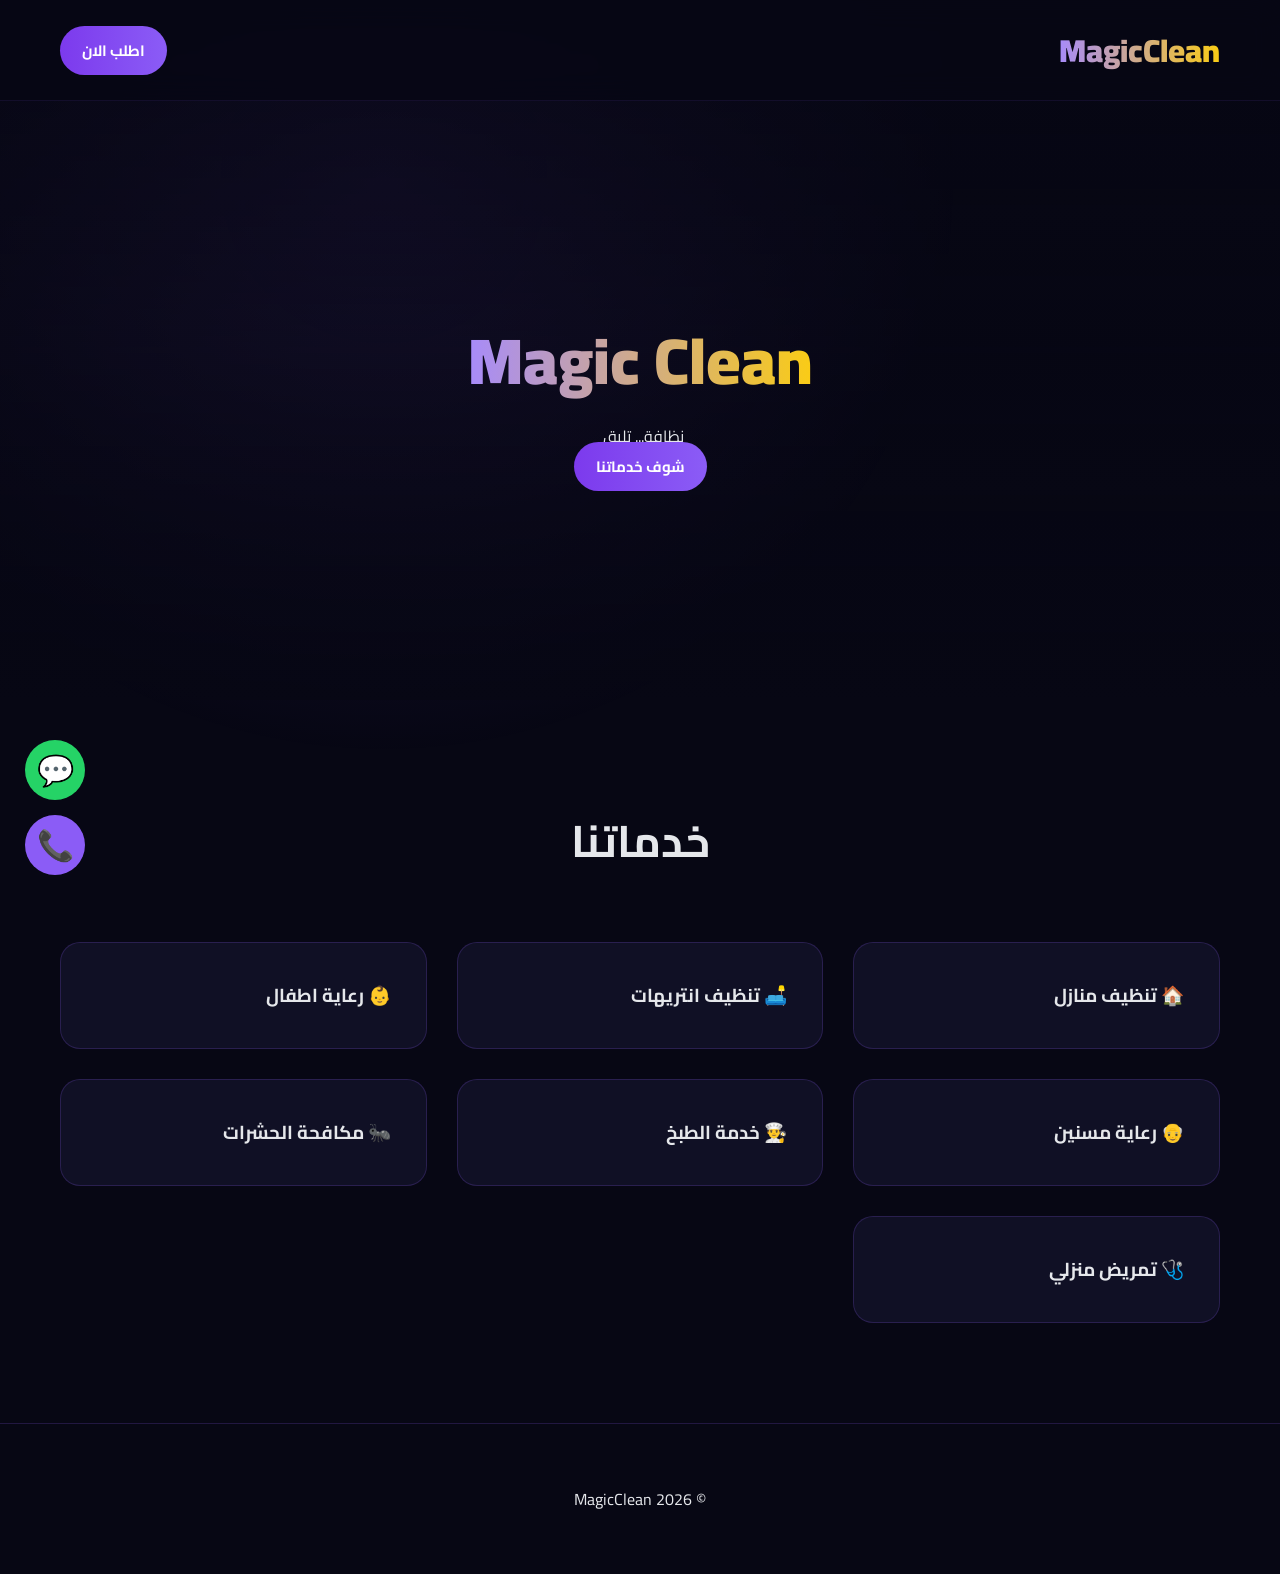
==== commit 6b5dd2bd: "Update index.html" ====
--- a/index.html
+++ b/index.html
@@ -6,177 +6,65 @@
   <title>Magic Clean | ماجيك كلين 15 سنة خبرة</title>
   <link href="https://fonts.googleapis.com/css2?family=Cairo:wght@400;600;700;900&display=swap" rel="stylesheet">
   <style>
-    :root {
-      --bg: #070714;
-      --card: #101025;
-      --main: #8B5CF6;
-      --main-light: #A78BFA;
-      --accent: #FACC15;
-      --text: #E5E7EB;
-      --whatsapp: #25D366;
-    }
+    :root { --bg: #070714; --card: #101025; --main: #8B5CF6; --main-light: #A78BFA; --accent: #FACC15; --text: #E5E7EB; --whatsapp: #25D366; }
     * { margin: 0; padding: 0; box-sizing: border-box; scroll-behavior: smooth; }
     body { font-family: 'Cairo', sans-serif; background: var(--bg); color: var(--text); }
     body::before { content: ''; position: fixed; width: 100%; height: 100%; background: radial-gradient(circle at 30% 20%, rgba(139, 92, 246, 0.2) 0%, transparent 50%); z-index: -1; }
     .container { max-width: 1200px; margin: 0 auto; padding: 0 20px; }
-
-    @keyframes float { 0%,100% { transform: translateY(0); } 50% { transform: translateY(-15px); } }
     @keyframes fadeUp { from { opacity: 0; transform: translateY(30px); } to { opacity: 1; transform: translateY(0); } }
     @keyframes pulse { 0%,100% { box-shadow: 0 0 0 0 rgba(37, 211, 102, 0.7); } 50% { box-shadow: 0 0 0 15px rgba(37, 211, 102, 0); } }
     @keyframes glow { 0%,100% { text-shadow: 0 0 10px rgba(139,92,246,0.5); } 50% { text-shadow: 0 0 25px rgba(139,92,246,0.9); } }
+    @keyframes blink { 50% { opacity: 0; } }
     .cursor { display: inline-block; width: 3px; background: var(--accent); animation: blink 1s infinite; }
-    @keyframes blink { 50% { opacity: 0; } }
 
     header { padding: 20px 0; position: fixed; width: 100%; top: 0; background: rgba(7,7,20,0.8); backdrop-filter: blur(15px); z-index: 100; border-bottom: 1px solid rgba(139,92,246,0.1); }
     .nav { display: flex; justify-content: space-between; align-items: center; }
+    .logo-text { font-size: 32px; font-weight: 900; background: linear-gradient(90deg, #A78BFA, #FACC15); -webkit-background-clip: text; -webkit-text-fill-color: transparent; animation: glow 3s ease-in-out infinite; cursor: pointer; }
+    .nav-buttons { display: flex; gap: 12px; }
+    .btn { background: linear-gradient(90deg, #7C3AED, #8B5CF6); color: white; padding: 10px 22px; border-radius: 50px; text-decoration: none; font-weight: 700; border: none; cursor: pointer; transition: 0.3s; font-size: 15px; }
+    .btn:hover { transform: scale(1.05); box-shadow: 0 0 20px rgba(139,92,246,0.5); }
 
-    .logo-text {
-      font-size: 32px;
-      font-weight: 900;
-      background: linear-gradient(90deg, #A78BFA, #FACC15);
-      -webkit-background-clip: text;
-      -webkit-text-fill-color: transparent;
-      animation: glow 3s ease-in-out infinite;
-      cursor: pointer;
-      letter-spacing: 1px;
-    }
+    .floating-btns { position: fixed; bottom: 25px; left: 25px; z-index: 999; display: flex; flex-direction: column; gap: 15px; }
+    .float-btn { width: 60px; height: 60px; border-radius: 50%; display: flex; align-items: center; justify-content: center; font-size: 30px; text-decoration: none; color: white; animation: pulse 2s infinite; }
+    .whatsapp-btn { background: var(--whatsapp); } .call-btn { background: var(--main); animation-delay: 0.5s; }
 
-    .nav-buttons { display: flex; gap: 12px; align-items: center; }
-    .btn { background: linear-gradient(90deg, #7C3AED, #8B5CF6); color: white; padding: 10px 22px; border-radius: 50px; text-decoration: none; font-weight: 700; border: none; cursor: pointer; transition: 0.3s; display: inline-block; font-size: 15px; }
-    .btn:hover { transform: scale(1.05); box-shadow: 0 0 20px rgba(139,92,246,0.5); }
-    .btn-outline { background: transparent; border: 2px solid var(--main); }
-    .btn-outline:hover { background: var(--main); }
-
-    /* Floating Buttons */
-    .floating-btns {
-      position: fixed;
-      bottom: 25px;
-      left: 25px;
-      z-index: 999;
-      display: flex;
-      flex-direction: column;
-      gap: 15px;
-    }
-    .float-btn {
-      width: 60px;
-      height: 60px;
-      border-radius: 50%;
-      display: flex;
-      align-items: center;
-      justify-content: center;
-      font-size: 30px;
-      text-decoration: none;
-      color: white;
-      transition: 0.3s;
-      animation: pulse 2s infinite;
-    }
-    .float-btn:hover { transform: scale(1.1); }
-    .whatsapp-btn { background: var(--whatsapp); }
-    .call-btn { background: var(--main); animation-delay: 0.5s; }
-
-    /* HERO - فيديو خلفية */
-    .hero {
-      padding: 200px 20px 120px;
-      text-align: center;
-      position: relative;
-      overflow: hidden;
-      min-height: 700px;
-      display: flex;
-      align-items: center;
-      justify-content: center;
-    }
-    .hero-video {
-      position: absolute;
-      top: 0; left: 0;
-      width: 100%; 
-      height: 100%;
-      object-fit: cover;
-      z-index: 0;
-      filter: brightness(0.5);
-    }
-    .hero::after {
-      content: '';
-      position: absolute;
-      top: 0; left: 0;
-      width: 100%; height: 100%;
-      background: linear-gradient(180deg, rgba(7,7,20,0.85) 0%, rgba(7,7,20,0.6) 50%, rgba(7,7,20,0.85) 100%);
-      z-index: 1;
-    }
+    .hero { padding: 200px 20px 120px; text-align: center; position: relative; overflow: hidden; min-height: 700px; display: flex; align-items: center; justify-content: center; }
+    .hero-video { position: absolute; top: 0; left: 0; width: 100%; height: 100%; object-fit: cover; z-index: 0; filter: brightness(0.5); }
+    .hero::after { content: ''; position: absolute; top: 0; left: 0; width: 100%; height: 100%; background: linear-gradient(180deg, rgba(7,7,20,0.85) 0%, rgba(7,7,20,0.6) 50%, rgba(7,7,20,0.85) 100%); z-index: 1; }
     .hero-content { position: relative; z-index: 2; }
     .hero h1 { font-size: 65px; font-weight: 900; background: linear-gradient(90deg, #A78BFA, #FACC15); -webkit-background-clip: text; -webkit-text-fill-color: transparent; }
-    .hero.subtitle { font-size: 24px; margin: 20px 0 40px; color: #E5E7EB; min-height: 35px; text-shadow: 0 2px 10px rgba(0,0,0,0.8); }
-    .hero p { text-shadow: 0 2px 10px rgba(0,0,0,0.8); }
 
-    .stats { padding: 80px 20px; background: var(--card); }
-    .stats-grid { display: grid; grid-template-columns: repeat(4, 1fr); gap: 30px; text-align: center; }
-    .stat h3 { font-size: 50px; color: var(--main-light); font-weight: 900; }
-
-    .services { padding: 100px 20px; }
-    .services h2 { text-align: center; font-size: 44px; margin-bottom: 60px; }
+    .services { padding: 100px 20px; } .services h2 { text-align: center; font-size: 44px; margin-bottom: 60px; }
     .grid { display: grid; grid-template-columns: repeat(3, 1fr); gap: 30px; }
     .card { background: var(--card); padding: 35px; border-radius: 20px; border: 1px solid rgba(139,92,246,0.2); transition: 0.4s; cursor: pointer; }
     .card:hover { transform: translateY(-12px); border-color: var(--main); box-shadow: 0 15px 50px rgba(139,92,246,0.3); }
-
-    .about { padding: 100px 20px; background: var(--card); }
-    .about h2 { text-align: center; font-size: 44px; margin-bottom: 40px; }
-    .about-content { display: grid; grid-template-columns: 1fr 1fr; gap: 50px; align-items: center; }
-    .about-text p { font-size: 18px; line-height: 1.9; margin-bottom: 20px; color: #9CA3AF; }
-    .about-img { width: 100%; border-radius: 20px; box-shadow: 0 0 40px rgba(139,92,246,0.3); }
-
-    .testimonials { padding: 100px 20px; }
-    .testimonials h2 { text-align: center; font-size: 44px; margin-bottom: 60px; }
-    .testi-slider { display: flex; gap: 30px; overflow-x: auto; scroll-snap-type: x mandatory; padding-bottom: 20px; }
-    .testi-card { min-width: 350px; background: var(--card); padding: 30px; border-radius: 20px; border: 1px solid rgba(139,92,246,0.2); scroll-snap-align: start; }
-    .stars { color: var(--accent); font-size: 20px; margin-bottom: 15px; }
-
-    .map { padding: 100px 20px; background: var(--card); }
-    .map h2 { text-align: center; font-size: 44px; margin-bottom: 40px; }
-    .map iframe { width: 100%; height: 450px; border: none; border-radius: 20px; box-shadow: 0 0 40px rgba(139,92,246,0.2); }
 
     .service-detail { display: none; padding: 150px 20px 100px; }
     .service-detail.active { display: block; animation: fadeUp 0.5s; }
     .back-btn { margin-bottom: 30px; background: transparent; border: 1px solid var(--main); }
     .service-detail h2 { font-size: 40px; color: var(--main-light); margin-bottom: 20px; }
-    .service-detail ul { list-style: none; margin: 20px 0; }
-    .service-detail ul li { background: var(--card); padding: 15px; margin: 10px 0; border-radius: 10px; border-right: 3px solid var(--main); }
+    .service-detail ul li { background: var(--card); padding: 15px; margin: 10px 0; border-radius: 10px; border-right: 3px solid var(--main); list-style: none; }
 
+    .service-video { width: 100%; border-radius: 20px; margin: 30px 0; box-shadow: 0 0 40px rgba(139,92,246,0.3); }
     footer { padding: 60px 20px; border-top: 1px solid rgba(139,92,246,0.2); text-align: center; }
-
-    @media(max-width: 768px) {
-      .grid,.stats-grid,.about-content { grid-template-columns: 1fr; }
-      .hero h1 { font-size: 42px; }
-      .logo-text { font-size: 24px; }
-      .nav-buttons { gap: 8px; }
-      .btn { padding: 8px 16px; font-size: 13px; }
-      .testi-card { min-width: 300px; }
-      .floating-btns { bottom: 20px; left: 20px; }
-      .float-btn { width: 55px; height: 55px; font-size: 26px; }
-      .hero { min-height: 600px; padding: 160px 20px 80px; }
-    }
+    @media(max-width: 768px) { .grid { grid-template-columns: 1fr; } .hero h1 { font-size: 42px; } }
   </style>
 </head>
 <body>
 
-  <!-- ازرار عائمة -->
   <div class="floating-btns">
-    <a href="https://wa.me/201032990659?text=مرحبا ماجيك كلين عايز استفسر عن الخدمات" target="_blank" class="float-btn whatsapp-btn">💬</a>
+    <a href="https://wa.me/201032990659" target="_blank" class="float-btn whatsapp-btn">💬</a>
     <a href="tel:01032990659" class="float-btn call-btn">📞</a>
   </div>
 
   <header>
     <div class="container nav">
-      <div class="logo-text" onclick="showHome()">
-        MagicClean
-      </div>
-      <div class="nav-buttons">
-        <a href="#about" class="btn btn-outline">من نحن</a>
-        <a href="https://wa.me/201032990659" class="btn">اطلب الان</a>
-      </div>
+      <div class="logo-text" onclick="showHome()">MagicClean</div>
+      <div class="nav-buttons"><a href="https://wa.me/201032990659" class="btn">اطلب الان</a></div>
     </div>
   </header>
 
   <div id="home">
-    <!-- HERO بفيديو -->
     <section class="hero">
       <video autoplay muted loop playsinline class="hero-video">
         <source src="hero-video.mp4" type="video/mp4">
@@ -184,121 +72,51 @@
       <div class="container hero-content">
         <h1>Magic Clean</h1>
         <p class="subtitle"><span id="typing"></span><span class="cursor"></span></p>
-        <p>15 سنة من التميز والاحترافية</p>
         <a href="#services" class="btn">شوف خدماتنا</a>
       </div>
     </section>
-
-    <section class="stats">
-      <div class="container stats-grid">
-        <div class="stat"><h3>15+</h3><p>سنة خبرة</p></div>
-        <div class="stat"><h3>5000+</h3><p>عميل راضي</p></div>
-        <div class="stat"><h3>50+</h3><p>موظف محترف</p></div>
-        <div class="stat"><h3>24/7</h3><p>دعم فني</p></div>
-      </div>
-    </section>
-
-    <section class="about" id="about">
-      <div class="container">
-        <h2>من نحن</h2>
-        <div class="about-content">
-          <div class="about-text">
-            <p><strong style="color:var(--main-light);">MagicClean</strong> شركة رائدة في مجال الخدمات المنزلية في مصر منذ اكتر من 15 سنة.</p>
-            <p>مهمتنا اننا نوفرلك حياة اسهل وانضف. بنقدم فريق محترف ومدرب على اعلى مستوى + احدث المعدات + مواد تنظيف امنة 100%.</p>
-            <p>بنخدم اكتر من 5000 عميل وهدفنا رضاك هو اولويتنا. "نظافة... تليق بك"</p>
-            <a href="https://wa.me/201032990659" class="btn">تواصل معنا</a>
-          </div>
-          <img src="https://karempr86-oss.github.io/Magiclean/hero1.jpg" alt="About Magic Clean" class="about-img">
-        </div>
-      </div>
-    </section>
-
     <section class="services" id="services">
       <div class="container">
         <h2>خدماتنا</h2>
         <div class="grid">
-          <div class="card" onclick="showService('cleaning')"><h3>🏠 تنظيف منازل</h3><p>تنظيف وتعقيم شامل</p></div>
-          <div class="card" onclick="showService('sofa')"><h3>🛋️ تنظيف انتريهات</h3><p>بالكبار والحفاظ على الاقمشة</p></div>
-          <div class="card" onclick="showService('babysitter')"><h3>👶 رعاية اطفال</h3><p>بي سيتر مدربين</p></div>
-          <div class="card" onclick="showService('elderly')"><h3>👴 رعاية مسنين</h3><p>رعاية صحية ومرافقة</p></div>
-          <div class="card" onclick="showService('cooking')"><h3>👨‍🍳 خدمة الطبخ</h3><p>شيفات منزلية</p></div>
-          <div class="card" onclick="showService('pest')"><h3>🐜 مكافحة الحشرات</h3><p>حلول امنة 100%</p></div>
-          <div class="card" onclick="showService('nursing')"><h3>🩺 تمريض منزلي</h3><p>تمريض متخصص</p></div>
+          <div class="card" onclick="showService('cleaning')"><h3>🏠 تنظيف منازل</h3></div>
+          <div class="card" onclick="showService('sofa')"><h3>🛋️ تنظيف انتريهات</h3></div>
+          <div class="card" onclick="showService('babysitter')"><h3>👶 رعاية اطفال</h3></div>
+          <div class="card" onclick="showService('elderly')"><h3>👴 رعاية مسنين</h3></div>
+          <div class="card" onclick="showService('cooking')"><h3>👨‍🍳 خدمة الطبخ</h3></div>
+          <div class="card" onclick="showService('pest')"><h3>🐜 مكافحة الحشرات</h3></div>
+          <div class="card" onclick="showService('nursing')"><h3>🩺 تمريض منزلي</h3></div>
         </div>
-      </div>
-    </section>
-
-    <section class="testimonials">
-      <div class="container">
-        <h2>اراء عملائنا</h2>
-        <div class="testi-slider">
-          <div class="testi-card">
-            <div class="stars">★★★★★</div>
-            <p>"بصراحة افضل شركة تنظيف اتعاملت معاها. الفريق محترم جدا والشغل نضيف 100%"</p>
-            <div class="name" style="color:var(--main-light); font-weight:700;">- احمد محمد</div>
-          </div>
-          <div class="testi-card">
-            <div class="stars">★★★</div>
-            <p>"خدمة رعاية المسنين ممتازة. الممرضة كانت قمة في الذوق والاهتمام بوالدتي"</p>
-            <div class="name" style="color:var(--main-light); font-weight:700;">- سارة علي</div>
-          </div>
-          <div class="testi-card">
-            <div class="stars">★★★</div>
-            <p>"جربت خدمة تنظيف الانتريهات والنتيجة كانت مبهرة. رجع جديد كأنه لسه شاريه"</p>
-            <div class="name" style="color:var(--main-light); font-weight:700;">- محمود حسن</div>
-          </div>
-        </div>
-      </div>
-    </section>
-
-    <section class="map" id="map">
-      <div class="container">
-        <h2>موقعنا</h2>
-        <iframe
-          src="https://www.google.com/maps/embed?pb=!1m18!1m12!1m3!1d3443.0!2d31.2405!3d30.1345!2m3!1f0!2f0!3f0!3m2!1i1024!2i768!4f13.1!3m3!1m2!1s0x145836!2sShubra%20El%20Kheima!5e0!3m2!1sar!2seg!4v1!5m2!1sar!2seg"
-          allowfullscreen=""
-          loading="lazy">
-        </iframe>
-        <p style="text-align:center; margin-top:20px;">
-          <a href="https://maps.app.goo.gl/bE5yPe71yxWhm2oNA?g_st=ac" target="_blank" class="btn">افتح في خرائط جوجل</a>
-        </p>
       </div>
     </section>
   </div>
 
-  <!-- صفحات الخدمات -->
+  <!-- الخدمات بالفيديو التلقائي -->
   <div id="service-cleaning" class="service-detail">
     <div class="container">
       <button class="btn back-btn" onclick="showHome()">← الرجوع</button>
       <h2>🏠 تنظيف منازل شامل</h2>
-      <p style="font-size:18px; line-height:1.9; margin:20px 0;">بنرجع بيتك جديد في 3 ساعات. فريق محترف بزي موحد ومعدات مستوردة ومواد معتمدة من وزارة الصحة.</p>
-      <h3 style="color:var(--accent); margin-top:30px;">الخدمة تشمل:</h3>
-      <ul>
-        <li>✓ تنظيف الغرف والصالات والطرقات بالكامل</li>
-        <li>✓ تنظيف وتعقيم المطبخ والحمامات</li>
-        <li>✓ تلميع الزجاج والشبابيك والالوميتال</li>
-        <li>✓ شفط الاتربة من السجاد والكنب</li>
-        <li>✓ مسح الارضيات وتعطير المكان</li>
-      </ul>
-      <a href="https://wa.me/201032990659?text=عايز اطلب خدمة تنظيف منازل" class="btn">اطلب الخدمة الان على واتساب</a>
+      <video autoplay muted loop playsinline class="service-video"><source src="cleaning-video.mp4" type="video/mp4"></video>
+      <p>بنرجع بيتك جديد في 3 ساعات</p>
+      <a href="https://wa.me/201032990659" class="btn">اطلب الان</a>
     </div>
   </div>
 
   <div id="service-sofa" class="service-detail">
     <div class="container">
       <button class="btn back-btn" onclick="showHome()">← الرجوع</button>
-      <h2>🛋️ تنظيف انتريهات ومراتب بالبخار</h2>
-      <p style="font-size:18px; line-height:1.9; margin:20px 0;">بنستخدم احدث ماكينات البخار الالماني لشفط البقع العميقة.</p>
-      <a href="https://wa.me/201032990659?text=عايز اطلب خدمة تنظيف انتريهات" class="btn">اطلب الخدمة الان على واتساب</a>
+      <h2>🛋️ تنظيف انتريهات</h2>
+      <video autoplay muted loop playsinline class="service-video"><source src="sofa-video.mp4" type="video/mp4"></video>
+      <a href="https://wa.me/201032990659" class="btn">اطلب الان</a>
     </div>
   </div>
 
   <div id="service-babysitter" class="service-detail">
     <div class="container">
       <button class="btn back-btn" onclick="showHome()">← الرجوع</button>
-      <h2>👶 رعاية اطفال "بي سيتر"</h2>
-      <p style="font-size:18px; line-height:1.9; margin:20px 0;">بنوفر بي سيتر مدربات وامينات للرعاية باطفالك من عمر يوم لـ 12 سنة.</p>
-      <a href="https://wa.me/201032990659?text=عايز اطلب خدمة رعاية اطفال" class="btn">اطلب الخدمة الان على واتساب</a>
+      <h2>👶 رعاية اطفال</h2>
+      <video autoplay muted loop playsinline class="service-video"><source src="babysitter-video.mp4" type="video/mp4"></video>
+      <a href="https://wa.me/201032990659" class="btn">اطلب الان</a>
     </div>
   </div>
 
@@ -306,17 +124,17 @@
     <div class="container">
       <button class="btn back-btn" onclick="showHome()">← الرجوع</button>
       <h2>👴 رعاية مسنين</h2>
-      <p style="font-size:18px; line-height:1.9; margin:20px 0;">رعاية طبية واهتمام بكبار السن 24 ساعة.</p>
-      <a href="https://wa.me/201032990659?text=عايز اطلب خدمة رعاية مسنين" class="btn">اطلب الخدمة الان على واتساب</a>
+      <video autoplay muted loop playsinline class="service-video"><source src="elderly-video.mp4" type="video/mp4"></video>
+      <a href="https://wa.me/201032990659" class="btn">اطلب الان</a>
     </div>
   </div>
 
   <div id="service-cooking" class="service-detail">
     <div class="container">
       <button class="btn back-btn" onclick="showHome()">← الرجوع</button>
-      <h2>👨‍🍳 خدمة الطبخ المنزلي</h2>
-      <p style="font-size:18px; line-height:1.9; margin:20px 0;">شيفات منزلية محترفات. بنطبخ في بيتك او بنوصل لك الاكل جاهز.</p>
-      <a href="https://wa.me/201032990659?text=عايز اطلب خدمة الطبخ" class="btn">اطلب الخدمة الان على واتساب</a>
+      <h2>👨‍🍳 خدمة الطبخ</h2>
+      <video autoplay muted loop playsinline class="service-video"><source src="cooking-video.mp4" type="video/mp4"></video>
+      <a href="https://wa.me/201032990659" class="btn">اطلب الان</a>
     </div>
   </div>
 
@@ -324,8 +142,8 @@
     <div class="container">
       <button class="btn back-btn" onclick="showHome()">← الرجوع</button>
       <h2>🐜 مكافحة الحشرات</h2>
-      <p style="font-size:18px; line-height:1.9; margin:20px 0;">بنقضي على جميع انواع الحشرات بمواد مستوردة بدون ريحة. ضمان سنة كاملة.</p>
-      <a href="https://wa.me/201032990659?text=عايز اطلب خدمة مكافحة الحشرات" class="btn">اطلب الخدمة الان على واتساب</a>
+      <video autoplay muted loop playsinline class="service-video"><source src="pest-video.mp4" type="video/mp4"></video>
+      <a href="https://wa.me/201032990659" class="btn">اطلب الان</a>
     </div>
   </div>
 
@@ -333,31 +151,17 @@
     <div class="container">
       <button class="btn back-btn" onclick="showHome()">← الرجوع</button>
       <h2>🩺 تمريض منزلي</h2>
-      <p style="font-size:18px; line-height:1.9; margin:20px 0;">ممرضين وممرضات معتمدين من وزارة الصحة.</p>
-      <a href="https://wa.me/201032990659?text=عايز اطلب خدمة تمريض منزلي" class="btn">اطلب الخدمة الان على واتساب</a>
+      <video autoplay muted loop playsinline class="service-video"><source src="nursing-video.mp4" type="video/mp4"></video>
+      <a href="https://wa.me/201032990659" class="btn">اطلب الان</a>
     </div>
   </div>
 
-  <footer>
-    <div class="container">
-      <p>رقم الهاتف: <a href="tel:01032990659" style="color:var(--main-light);">01032990659</a> | واتساب: <a href="https://wa.me/201032990659" style="color:var(--main-light);">01032990659</a></p>
-      <p style="margin-top:15px;">© 2026 MagicClean For Public Services</p>
-    </div>
-  </footer>
+  <footer><div class="container"><p>© 2026 MagicClean</p></div></footer>
 
   <script>
-    // Typing Effect
-    const text = "نظافة... تليق بك";
-    let i = 0;
-    function typing() {
-      if (i < text.length) {
-        document.getElementById("typing").innerHTML += text.charAt(i);
-        i++;
-        setTimeout(typing, 100);
-      }
-    }
+    const text = "نظافة... تليق بك"; let i = 0;
+    function typing() { if (i < text.length) { document.getElementById("typing").innerHTML += text.charAt(i); i++; setTimeout(typing, 100); } }
     typing();
-
     function showService(service) {
       document.getElementById('home').style.display = 'none';
       document.querySelectorAll('.service-detail').forEach(el => el.classList.remove('active'));
@@ -370,6 +174,5 @@
       window.scrollTo(0,0);
     }
   </script>
-
 </body>
 </html>
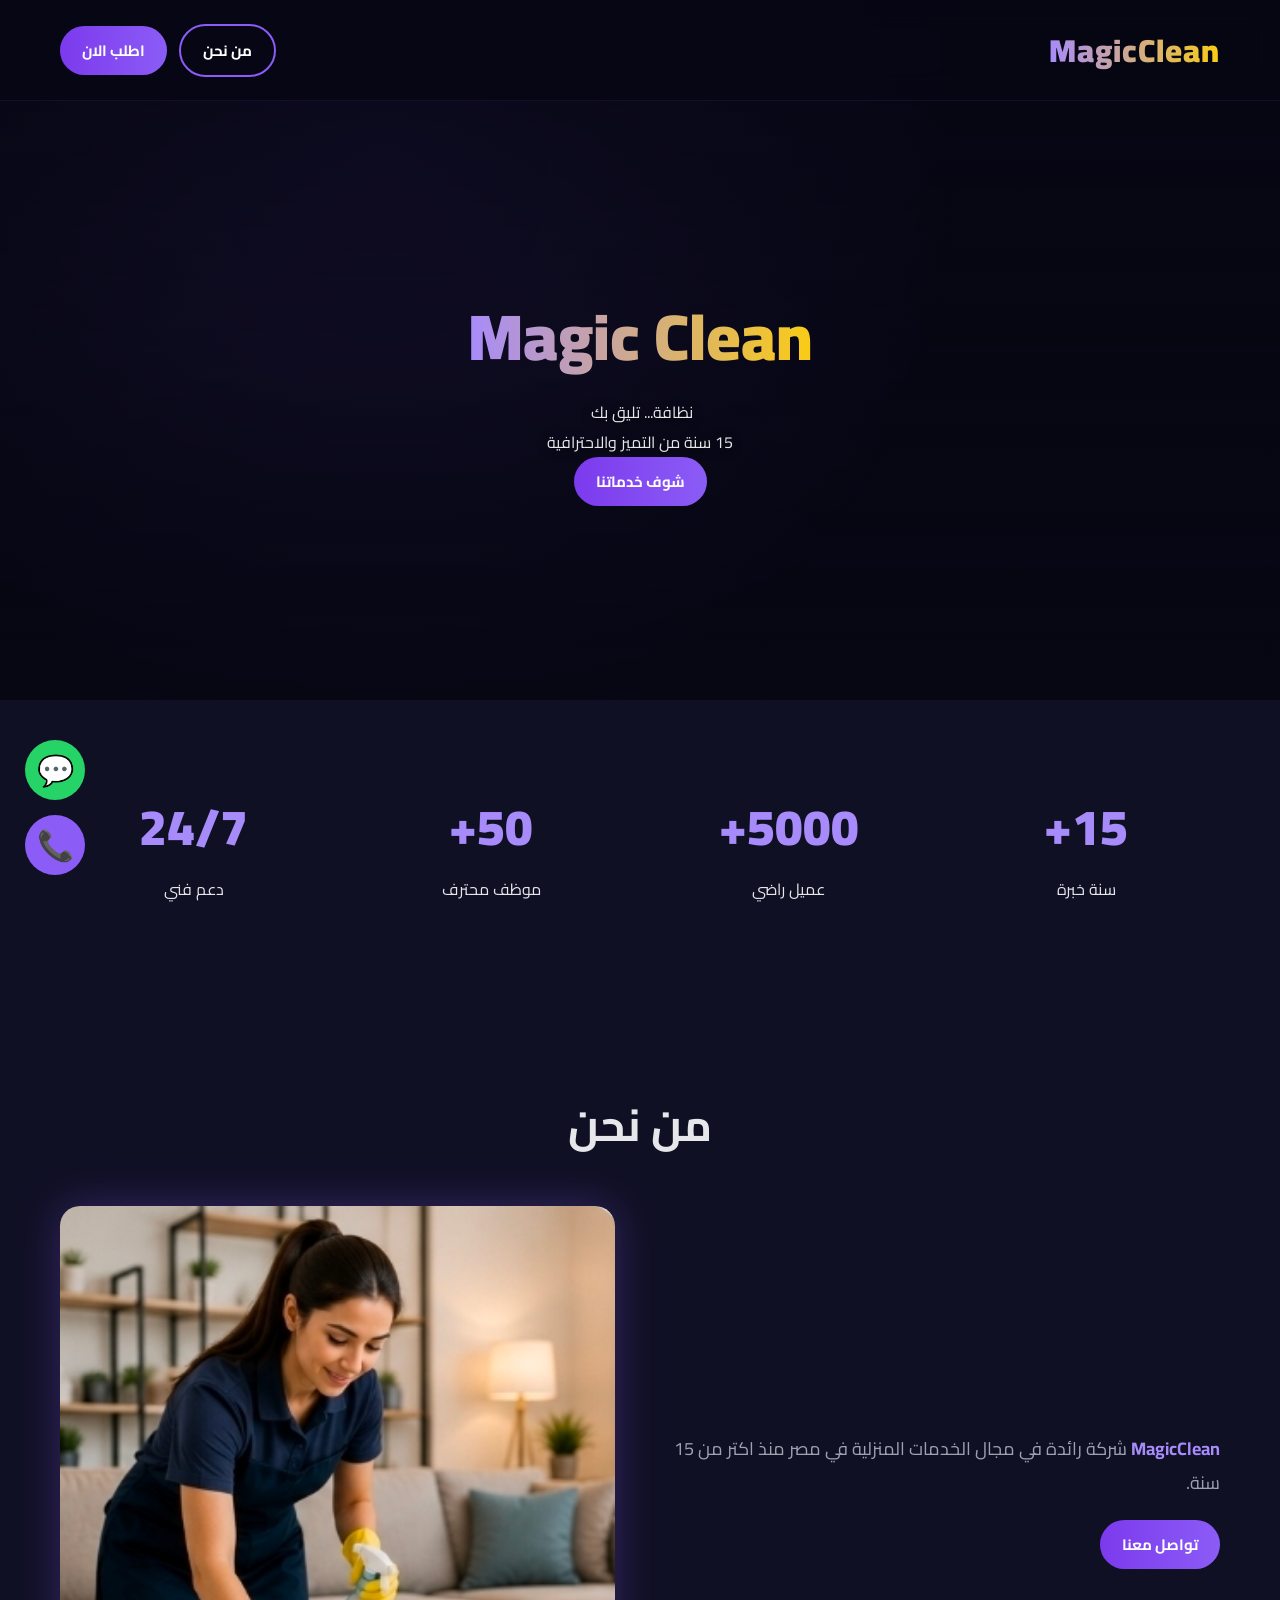
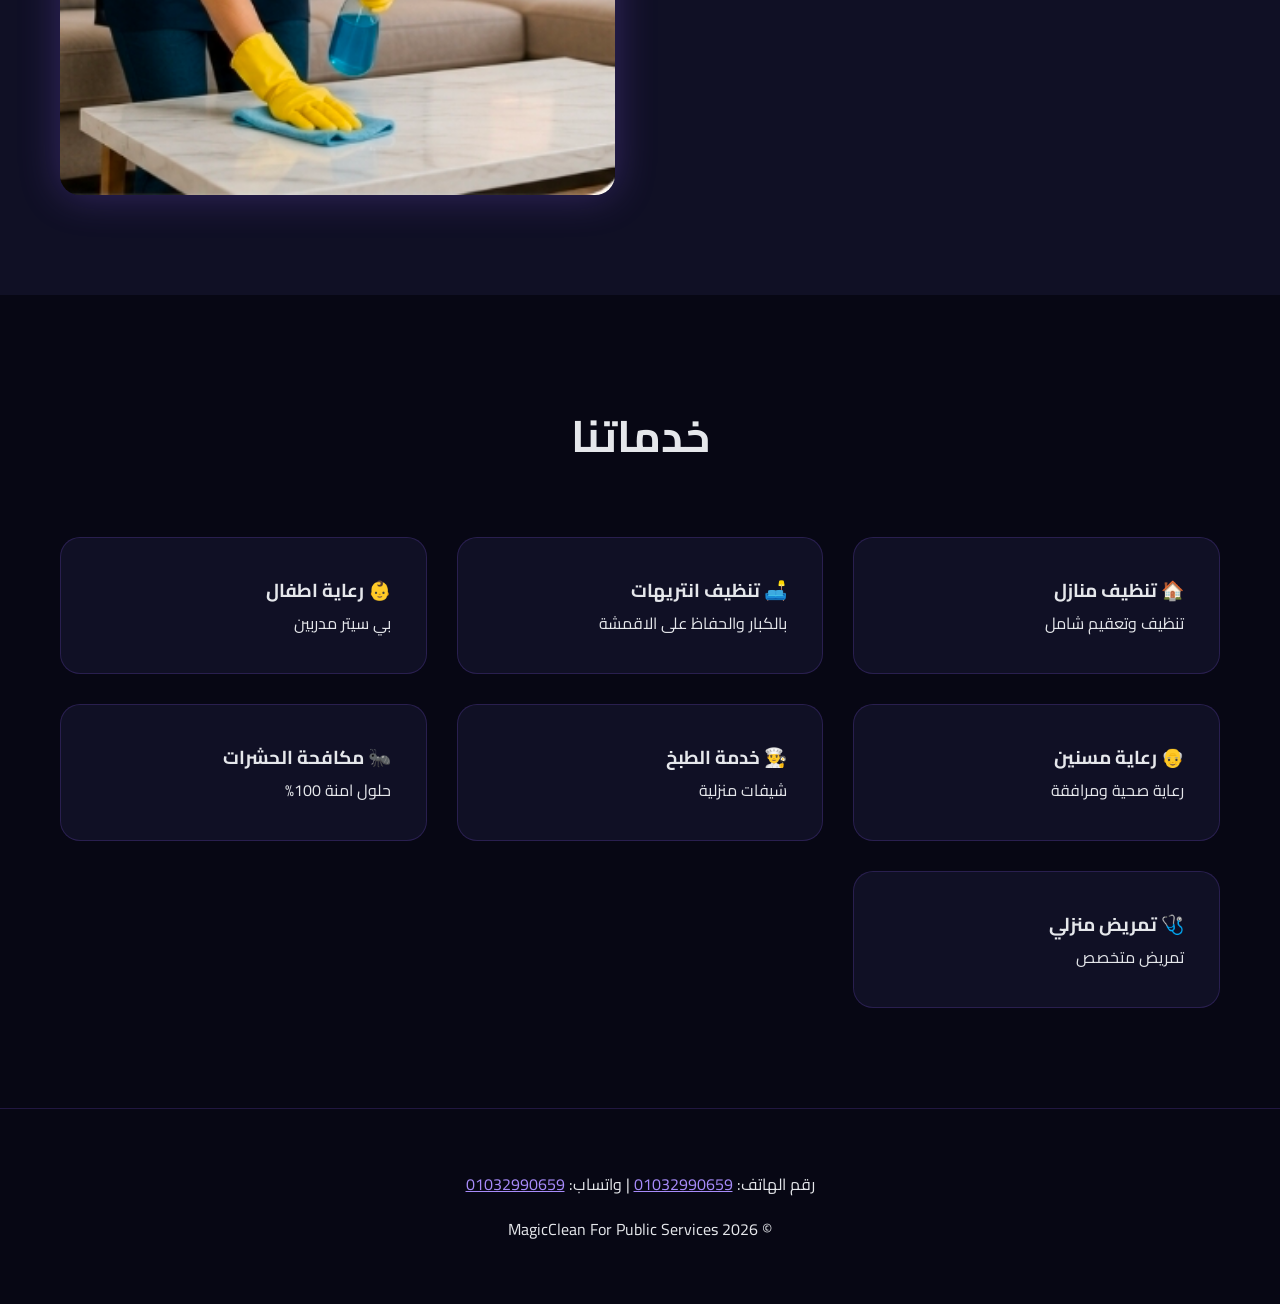
==== commit 8db53bf8: "Update index.html" ====
--- a/index.html
+++ b/index.html
@@ -6,61 +6,120 @@
   <title>Magic Clean | ماجيك كلين 15 سنة خبرة</title>
   <link href="https://fonts.googleapis.com/css2?family=Cairo:wght@400;600;700;900&display=swap" rel="stylesheet">
   <style>
-    :root { --bg: #070714; --card: #101025; --main: #8B5CF6; --main-light: #A78BFA; --accent: #FACC15; --text: #E5E7EB; --whatsapp: #25D366; }
+    :root {
+      --bg: #070714;
+      --card: #101025;
+      --main: #8B5CF6;
+      --main-light: #A78BFA;
+      --accent: #FACC15;
+      --text: #E5E7EB;
+      --whatsapp: #25D366;
+    }
     * { margin: 0; padding: 0; box-sizing: border-box; scroll-behavior: smooth; }
     body { font-family: 'Cairo', sans-serif; background: var(--bg); color: var(--text); }
     body::before { content: ''; position: fixed; width: 100%; height: 100%; background: radial-gradient(circle at 30% 20%, rgba(139, 92, 246, 0.2) 0%, transparent 50%); z-index: -1; }
     .container { max-width: 1200px; margin: 0 auto; padding: 0 20px; }
+
+    @keyframes float { 0%,100% { transform: translateY(0); } 50% { transform: translateY(-15px); } }
     @keyframes fadeUp { from { opacity: 0; transform: translateY(30px); } to { opacity: 1; transform: translateY(0); } }
     @keyframes pulse { 0%,100% { box-shadow: 0 0 0 0 rgba(37, 211, 102, 0.7); } 50% { box-shadow: 0 0 0 15px rgba(37, 211, 102, 0); } }
     @keyframes glow { 0%,100% { text-shadow: 0 0 10px rgba(139,92,246,0.5); } 50% { text-shadow: 0 0 25px rgba(139,92,246,0.9); } }
+    .cursor { display: inline-block; width: 3px; background: var(--accent); animation: blink 1s infinite; }
     @keyframes blink { 50% { opacity: 0; } }
-    .cursor { display: inline-block; width: 3px; background: var(--accent); animation: blink 1s infinite; }
 
     header { padding: 20px 0; position: fixed; width: 100%; top: 0; background: rgba(7,7,20,0.8); backdrop-filter: blur(15px); z-index: 100; border-bottom: 1px solid rgba(139,92,246,0.1); }
     .nav { display: flex; justify-content: space-between; align-items: center; }
-    .logo-text { font-size: 32px; font-weight: 900; background: linear-gradient(90deg, #A78BFA, #FACC15); -webkit-background-clip: text; -webkit-text-fill-color: transparent; animation: glow 3s ease-in-out infinite; cursor: pointer; }
-    .nav-buttons { display: flex; gap: 12px; }
-    .btn { background: linear-gradient(90deg, #7C3AED, #8B5CF6); color: white; padding: 10px 22px; border-radius: 50px; text-decoration: none; font-weight: 700; border: none; cursor: pointer; transition: 0.3s; font-size: 15px; }
+    .logo-text { font-size: 32px; font-weight: 900; background: linear-gradient(90deg, #A78BFA, #FACC15); -webkit-background-clip: text; -webkit-text-fill-color: transparent; animation: glow 3s ease-in-out infinite; cursor: pointer; letter-spacing: 1px; }
+    .nav-buttons { display: flex; gap: 12px; align-items: center; }
+    .btn { background: linear-gradient(90deg, #7C3AED, #8B5CF6); color: white; padding: 10px 22px; border-radius: 50px; text-decoration: none; font-weight: 700; border: none; cursor: pointer; transition: 0.3s; display: inline-block; font-size: 15px; }
     .btn:hover { transform: scale(1.05); box-shadow: 0 0 20px rgba(139,92,246,0.5); }
+    .btn-outline { background: transparent; border: 2px solid var(--main); }
+    .btn-outline:hover { background: var(--main); }
 
     .floating-btns { position: fixed; bottom: 25px; left: 25px; z-index: 999; display: flex; flex-direction: column; gap: 15px; }
-    .float-btn { width: 60px; height: 60px; border-radius: 50%; display: flex; align-items: center; justify-content: center; font-size: 30px; text-decoration: none; color: white; animation: pulse 2s infinite; }
-    .whatsapp-btn { background: var(--whatsapp); } .call-btn { background: var(--main); animation-delay: 0.5s; }
+    .float-btn { width: 60px; height: 60px; border-radius: 50%; display: flex; align-items: center; justify-content: center; font-size: 30px; text-decoration: none; color: white; transition: 0.3s; animation: pulse 2s infinite; }
+    .float-btn:hover { transform: scale(1.1); }
+    .whatsapp-btn { background: var(--whatsapp); }
+    .call-btn { background: var(--main); animation-delay: 0.5s; }
 
     .hero { padding: 200px 20px 120px; text-align: center; position: relative; overflow: hidden; min-height: 700px; display: flex; align-items: center; justify-content: center; }
     .hero-video { position: absolute; top: 0; left: 0; width: 100%; height: 100%; object-fit: cover; z-index: 0; filter: brightness(0.5); }
     .hero::after { content: ''; position: absolute; top: 0; left: 0; width: 100%; height: 100%; background: linear-gradient(180deg, rgba(7,7,20,0.85) 0%, rgba(7,7,20,0.6) 50%, rgba(7,7,20,0.85) 100%); z-index: 1; }
     .hero-content { position: relative; z-index: 2; }
     .hero h1 { font-size: 65px; font-weight: 900; background: linear-gradient(90deg, #A78BFA, #FACC15); -webkit-background-clip: text; -webkit-text-fill-color: transparent; }
-
-    .services { padding: 100px 20px; } .services h2 { text-align: center; font-size: 44px; margin-bottom: 60px; }
+    .hero.subtitle { font-size: 24px; margin: 20px 0 40px; color: #E5E7EB; min-height: 35px; text-shadow: 0 2px 10px rgba(0,0,0,0.8); }
+    .hero p { text-shadow: 0 2px 10px rgba(0,0,0,0.8); }
+
+    .stats { padding: 80px 20px; background: var(--card); }
+    .stats-grid { display: grid; grid-template-columns: repeat(4, 1fr); gap: 30px; text-align: center; }
+    .stat h3 { font-size: 50px; color: var(--main-light); font-weight: 900; }
+
+    .services { padding: 100px 20px; }
+    .services h2 { text-align: center; font-size: 44px; margin-bottom: 60px; }
     .grid { display: grid; grid-template-columns: repeat(3, 1fr); gap: 30px; }
     .card { background: var(--card); padding: 35px; border-radius: 20px; border: 1px solid rgba(139,92,246,0.2); transition: 0.4s; cursor: pointer; }
     .card:hover { transform: translateY(-12px); border-color: var(--main); box-shadow: 0 15px 50px rgba(139,92,246,0.3); }
+
+    .about { padding: 100px 20px; background: var(--card); }
+    .about h2 { text-align: center; font-size: 44px; margin-bottom: 40px; }
+    .about-content { display: grid; grid-template-columns: 1fr 1fr; gap: 50px; align-items: center; }
+    .about-text p { font-size: 18px; line-height: 1.9; margin-bottom: 20px; color: #9CA3AF; }
+    .about-img { width: 100%; border-radius: 20px; box-shadow: 0 0 40px rgba(139,92,246,0.3); }
+
+    .testimonials { padding: 100px 20px; }
+    .testimonials h2 { text-align: center; font-size: 44px; margin-bottom: 60px; }
+    .testi-slider { display: flex; gap: 30px; overflow-x: auto; scroll-snap-type: x mandatory; padding-bottom: 20px; }
+    .testi-card { min-width: 350px; background: var(--card); padding: 30px; border-radius: 20px; border: 1px solid rgba(139,92,246,0.2); scroll-snap-align: start; }
+    .stars { color: var(--accent); font-size: 20px; margin-bottom: 15px; }
+
+    .map { padding: 100px 20px; background: var(--card); }
+    .map h2 { text-align: center; font-size: 44px; margin-bottom: 40px; }
+    .map iframe { width: 100%; height: 450px; border: none; border-radius: 20px; box-shadow: 0 0 40px rgba(139,92,246,0.2); }
 
     .service-detail { display: none; padding: 150px 20px 100px; }
     .service-detail.active { display: block; animation: fadeUp 0.5s; }
     .back-btn { margin-bottom: 30px; background: transparent; border: 1px solid var(--main); }
     .service-detail h2 { font-size: 40px; color: var(--main-light); margin-bottom: 20px; }
-    .service-detail ul li { background: var(--card); padding: 15px; margin: 10px 0; border-radius: 10px; border-right: 3px solid var(--main); list-style: none; }
-
-    .service-video { width: 100%; border-radius: 20px; margin: 30px 0; box-shadow: 0 0 40px rgba(139,92,246,0.3); }
+    .service-detail ul { list-style: none; margin: 20px 0; }
+    .service-detail ul li { background: var(--card); padding: 15px; margin: 10px 0; border-radius: 10px; border-right: 3px solid var(--main); }
+
+    /* جديد: تنسيق فيديو الخدمة */
+    .service-video {
+      width: 100%;
+      border-radius: 20px;
+      margin: 30px 0;
+      box-shadow: 0 0 40px rgba(139,92,246,0.3);
+    }
+
     footer { padding: 60px 20px; border-top: 1px solid rgba(139,92,246,0.2); text-align: center; }
-    @media(max-width: 768px) { .grid { grid-template-columns: 1fr; } .hero h1 { font-size: 42px; } }
+
+    @media(max-width: 768px) {
+      .grid,.stats-grid,.about-content { grid-template-columns: 1fr; }
+      .hero h1 { font-size: 42px; }
+      .logo-text { font-size: 24px; }
+      .nav-buttons { gap: 8px; }
+      .btn { padding: 8px 16px; font-size: 13px; }
+      .testi-card { min-width: 300px; }
+      .floating-btns { bottom: 20px; left: 20px; }
+      .float-btn { width: 55px; height: 55px; font-size: 26px; }
+      .hero { min-height: 600px; padding: 160px 20px 80px; }
+    }
   </style>
 </head>
 <body>
 
   <div class="floating-btns">
-    <a href="https://wa.me/201032990659" target="_blank" class="float-btn whatsapp-btn">💬</a>
+    <a href="https://wa.me/201032990659?text=مرحبا ماجيك كلين عايز استفسر عن الخدمات" target="_blank" class="float-btn whatsapp-btn">💬</a>
     <a href="tel:01032990659" class="float-btn call-btn">📞</a>
   </div>
 
   <header>
     <div class="container nav">
       <div class="logo-text" onclick="showHome()">MagicClean</div>
-      <div class="nav-buttons"><a href="https://wa.me/201032990659" class="btn">اطلب الان</a></div>
+      <div class="nav-buttons">
+        <a href="#about" class="btn btn-outline">من نحن</a>
+        <a href="https://wa.me/201032990659" class="btn">اطلب الان</a>
+      </div>
     </div>
   </header>
 
@@ -72,51 +131,94 @@
       <div class="container hero-content">
         <h1>Magic Clean</h1>
         <p class="subtitle"><span id="typing"></span><span class="cursor"></span></p>
+        <p>15 سنة من التميز والاحترافية</p>
         <a href="#services" class="btn">شوف خدماتنا</a>
       </div>
     </section>
+
+    <section class="stats">
+      <div class="container stats-grid">
+        <div class="stat"><h3>15+</h3><p>سنة خبرة</p></div>
+        <div class="stat"><h3>5000+</h3><p>عميل راضي</p></div>
+        <div class="stat"><h3>50+</h3><p>موظف محترف</p></div>
+        <div class="stat"><h3>24/7</h3><p>دعم فني</p></div>
+      </div>
+    </section>
+
+    <section class="about" id="about">
+      <div class="container">
+        <h2>من نحن</h2>
+        <div class="about-content">
+          <div class="about-text">
+            <p><strong style="color:var(--main-light);">MagicClean</strong> شركة رائدة في مجال الخدمات المنزلية في مصر منذ اكتر من 15 سنة.</p>
+            <a href="https://wa.me/201032990659" class="btn">تواصل معنا</a>
+          </div>
+          <img src="https://karempr86-oss.github.io/Magiclean/hero1.jpg" alt="About Magic Clean" class="about-img">
+        </div>
+      </div>
+    </section>
+
     <section class="services" id="services">
       <div class="container">
         <h2>خدماتنا</h2>
         <div class="grid">
-          <div class="card" onclick="showService('cleaning')"><h3>🏠 تنظيف منازل</h3></div>
-          <div class="card" onclick="showService('sofa')"><h3>🛋️ تنظيف انتريهات</h3></div>
-          <div class="card" onclick="showService('babysitter')"><h3>👶 رعاية اطفال</h3></div>
-          <div class="card" onclick="showService('elderly')"><h3>👴 رعاية مسنين</h3></div>
-          <div class="card" onclick="showService('cooking')"><h3>👨‍🍳 خدمة الطبخ</h3></div>
-          <div class="card" onclick="showService('pest')"><h3>🐜 مكافحة الحشرات</h3></div>
-          <div class="card" onclick="showService('nursing')"><h3>🩺 تمريض منزلي</h3></div>
+          <div class="card" onclick="showService('cleaning')"><h3>🏠 تنظيف منازل</h3><p>تنظيف وتعقيم شامل</p></div>
+          <div class="card" onclick="showService('sofa')"><h3>🛋️ تنظيف انتريهات</h3><p>بالكبار والحفاظ على الاقمشة</p></div>
+          <div class="card" onclick="showService('babysitter')"><h3>👶 رعاية اطفال</h3><p>بي سيتر مدربين</p></div>
+          <div class="card" onclick="showService('elderly')"><h3>👴 رعاية مسنين</h3><p>رعاية صحية ومرافقة</p></div>
+          <div class="card" onclick="showService('cooking')"><h3>👨‍🍳 خدمة الطبخ</h3><p>شيفات منزلية</p></div>
+          <div class="card" onclick="showService('pest')"><h3>🐜 مكافحة الحشرات</h3><p>حلول امنة 100%</p></div>
+          <div class="card" onclick="showService('nursing')"><h3>🩺 تمريض منزلي</h3><p>تمريض متخصص</p></div>
         </div>
       </div>
     </section>
   </div>
 
-  <!-- الخدمات بالفيديو التلقائي -->
+  <!-- صفحات الخدمات بالفيديو -->
   <div id="service-cleaning" class="service-detail">
     <div class="container">
       <button class="btn back-btn" onclick="showHome()">← الرجوع</button>
       <h2>🏠 تنظيف منازل شامل</h2>
-      <video autoplay muted loop playsinline class="service-video"><source src="cleaning-video.mp4" type="video/mp4"></video>
-      <p>بنرجع بيتك جديد في 3 ساعات</p>
-      <a href="https://wa.me/201032990659" class="btn">اطلب الان</a>
+      
+      <video controls class="service-video">
+        <source src="cleaning-video.mp4" type="video/mp4">
+      </video>
+
+      <p style="font-size:18px; line-height:1.9; margin:20px 0;">بنرجع بيتك جديد في 3 ساعات. فريق محترف بزي موحد ومعدات مستوردة.</p>
+      <h3 style="color:var(--accent); margin-top:30px;">الخدمة تشمل:</h3>
+      <ul>
+        <li>✓ تنظيف الغرف والصالات والطرقات بالكامل</li>
+        <li>✓ تنظيف وتعقيم المطبخ والحمامات</li>
+      </ul>
+      <a href="https://wa.me/201032990659?text=عايز اطلب خدمة تنظيف منازل" class="btn">اطلب الخدمة الان على واتساب</a>
     </div>
   </div>
 
   <div id="service-sofa" class="service-detail">
     <div class="container">
       <button class="btn back-btn" onclick="showHome()">← الرجوع</button>
-      <h2>🛋️ تنظيف انتريهات</h2>
-      <video autoplay muted loop playsinline class="service-video"><source src="sofa-video.mp4" type="video/mp4"></video>
-      <a href="https://wa.me/201032990659" class="btn">اطلب الان</a>
+      <h2>🛋️ تنظيف انتريهات ومراتب بالبخار</h2>
+      
+      <video controls class="service-video">
+        <source src="sofa-video.mp4" type="video/mp4">
+      </video>
+
+      <p style="font-size:18px; line-height:1.9; margin:20px 0;">بنستخدم احدث ماكينات البخار الالماني لشفط البقع العميقة.</p>
+      <a href="https://wa.me/201032990659?text=عايز اطلب خدمة تنظيف انتريهات" class="btn">اطلب الخدمة الان على واتساب</a>
     </div>
   </div>
 
   <div id="service-babysitter" class="service-detail">
     <div class="container">
       <button class="btn back-btn" onclick="showHome()">← الرجوع</button>
-      <h2>👶 رعاية اطفال</h2>
-      <video autoplay muted loop playsinline class="service-video"><source src="babysitter-video.mp4" type="video/mp4"></video>
-      <a href="https://wa.me/201032990659" class="btn">اطلب الان</a>
+      <h2>👶 رعاية اطفال "بي سيتر"</h2>
+      
+      <video controls class="service-video">
+        <source src="babysitter-video.mp4" type="video/mp4">
+      </video>
+
+      <p style="font-size:18px; line-height:1.9; margin:20px 0;">بنوفر بي سيتر مدربات وامينات للرعاية باطفالك.</p>
+      <a href="https://wa.me/201032990659?text=عايز اطلب خدمة رعاية اطفال" class="btn">اطلب الخدمة الان على واتساب</a>
     </div>
   </div>
 
@@ -124,17 +226,27 @@
     <div class="container">
       <button class="btn back-btn" onclick="showHome()">← الرجوع</button>
       <h2>👴 رعاية مسنين</h2>
-      <video autoplay muted loop playsinline class="service-video"><source src="elderly-video.mp4" type="video/mp4"></video>
-      <a href="https://wa.me/201032990659" class="btn">اطلب الان</a>
+      
+      <video controls class="service-video">
+        <source src="elderly-video.mp4" type="video/mp4">
+      </video>
+
+      <p style="font-size:18px; line-height:1.9; margin:20px 0;">رعاية طبية واهتمام بكبار السن 24 ساعة.</p>
+      <a href="https://wa.me/201032990659?text=عايز اطلب خدمة رعاية مسنين" class="btn">اطلب الخدمة الان على واتساب</a>
     </div>
   </div>
 
   <div id="service-cooking" class="service-detail">
     <div class="container">
       <button class="btn back-btn" onclick="showHome()">← الرجوع</button>
-      <h2>👨‍🍳 خدمة الطبخ</h2>
-      <video autoplay muted loop playsinline class="service-video"><source src="cooking-video.mp4" type="video/mp4"></video>
-      <a href="https://wa.me/201032990659" class="btn">اطلب الان</a>
+      <h2>👨‍🍳 خدمة الطبخ المنزلي</h2>
+      
+      <video controls class="service-video">
+        <source src="cooking-video.mp4" type="video/mp4">
+      </video>
+
+      <p style="font-size:18px; line-height:1.9; margin:20px 0;">شيفات منزلية محترفات. بنطبخ في بيتك او بنوصل لك الاكل جاهز.</p>
+      <a href="https://wa.me/201032990659?text=عايز اطلب خدمة الطبخ" class="btn">اطلب الخدمة الان على واتساب</a>
     </div>
   </div>
 
@@ -142,8 +254,13 @@
     <div class="container">
       <button class="btn back-btn" onclick="showHome()">← الرجوع</button>
       <h2>🐜 مكافحة الحشرات</h2>
-      <video autoplay muted loop playsinline class="service-video"><source src="pest-video.mp4" type="video/mp4"></video>
-      <a href="https://wa.me/201032990659" class="btn">اطلب الان</a>
+      
+      <video controls class="service-video">
+        <source src="pest-video.mp4" type="video/mp4">
+      </video>
+
+      <p style="font-size:18px; line-height:1.9; margin:20px 0;">بنقضي على جميع انواع الحشرات بمواد مستوردة بدون ريحة.</p>
+      <a href="https://wa.me/201032990659?text=عايز اطلب خدمة مكافحة الحشرات" class="btn">اطلب الخدمة الان على واتساب</a>
     </div>
   </div>
 
@@ -151,17 +268,35 @@
     <div class="container">
       <button class="btn back-btn" onclick="showHome()">← الرجوع</button>
       <h2>🩺 تمريض منزلي</h2>
-      <video autoplay muted loop playsinline class="service-video"><source src="nursing-video.mp4" type="video/mp4"></video>
-      <a href="https://wa.me/201032990659" class="btn">اطلب الان</a>
-    </div>
-  </div>
-
-  <footer><div class="container"><p>© 2026 MagicClean</p></div></footer>
+      
+      <video controls class="service-video">
+        <source src="nursing-video.mp4" type="video/mp4">
+      </video>
+
+      <p style="font-size:18px; line-height:1.9; margin:20px 0;">ممرضين وممرضات معتمدين من وزارة الصحة.</p>
+      <a href="https://wa.me/201032990659?text=عايز اطلب خدمة تمريض منزلي" class="btn">اطلب الخدمة الان على واتساب</a>
+    </div>
+  </div>
+
+  <footer>
+    <div class="container">
+      <p>رقم الهاتف: <a href="tel:01032990659" style="color:var(--main-light);">01032990659</a> | واتساب: <a href="https://wa.me/201032990659" style="color:var(--main-light);">01032990659</a></p>
+      <p style="margin-top:15px;">© 2026 MagicClean For Public Services</p>
+    </div>
+  </footer>
 
   <script>
-    const text = "نظافة... تليق بك"; let i = 0;
-    function typing() { if (i < text.length) { document.getElementById("typing").innerHTML += text.charAt(i); i++; setTimeout(typing, 100); } }
+    const text = "نظافة... تليق بك";
+    let i = 0;
+    function typing() {
+      if (i < text.length) {
+        document.getElementById("typing").innerHTML += text.charAt(i);
+        i++;
+        setTimeout(typing, 100);
+      }
+    }
     typing();
+
     function showService(service) {
       document.getElementById('home').style.display = 'none';
       document.querySelectorAll('.service-detail').forEach(el => el.classList.remove('active'));
@@ -174,5 +309,6 @@
       window.scrollTo(0,0);
     }
   </script>
+
 </body>
 </html>
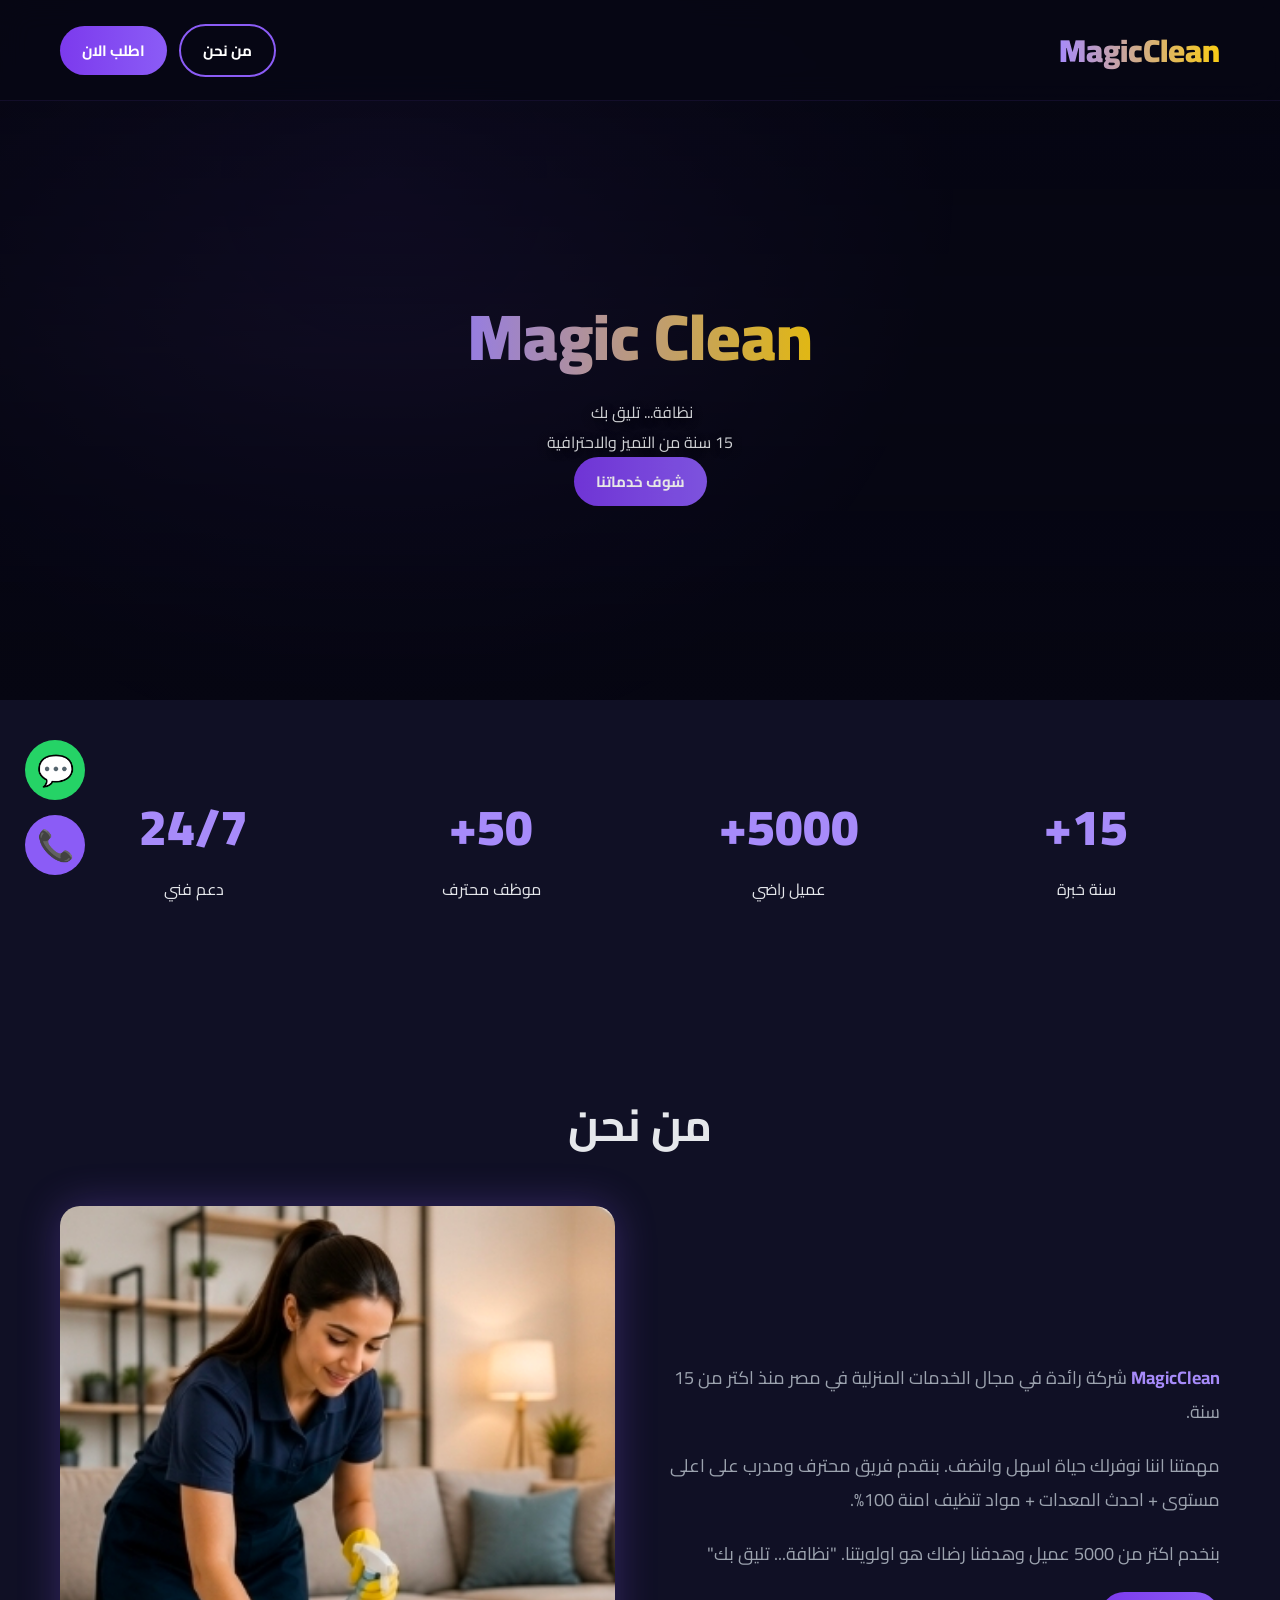
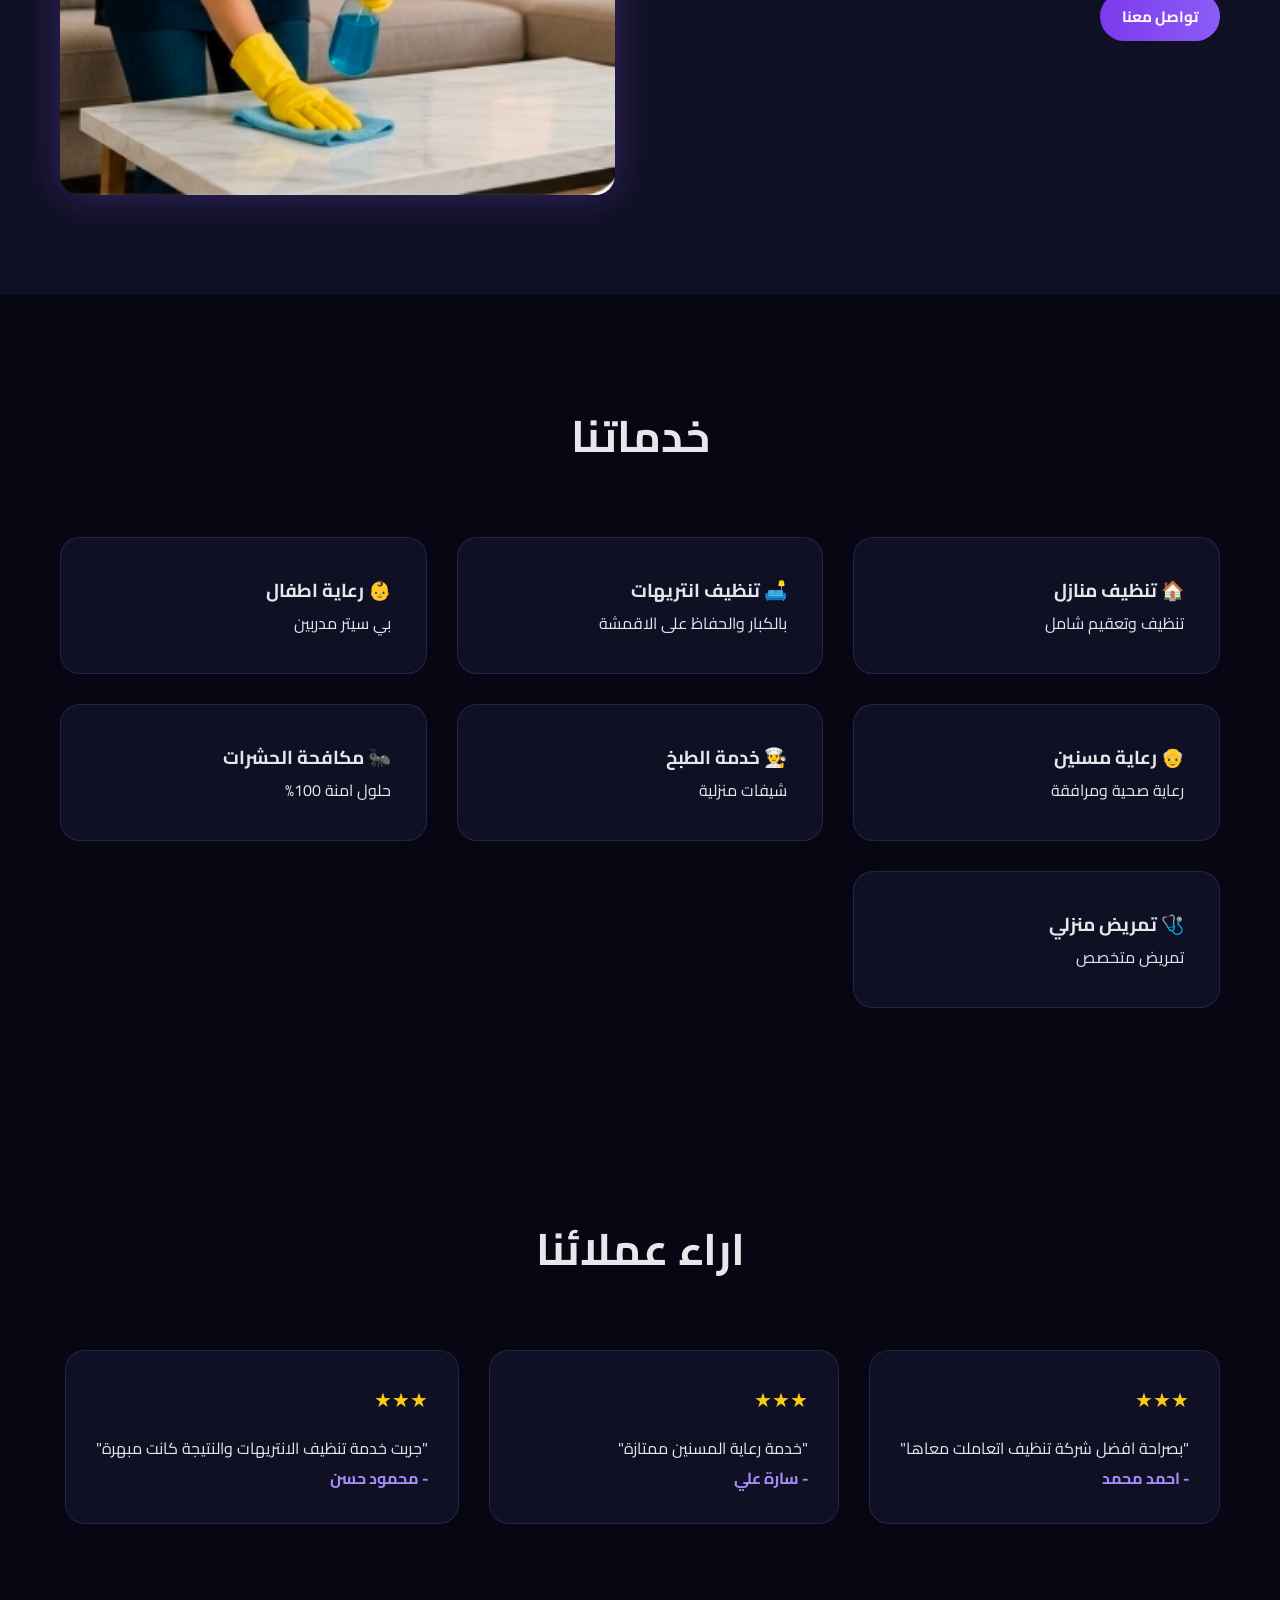
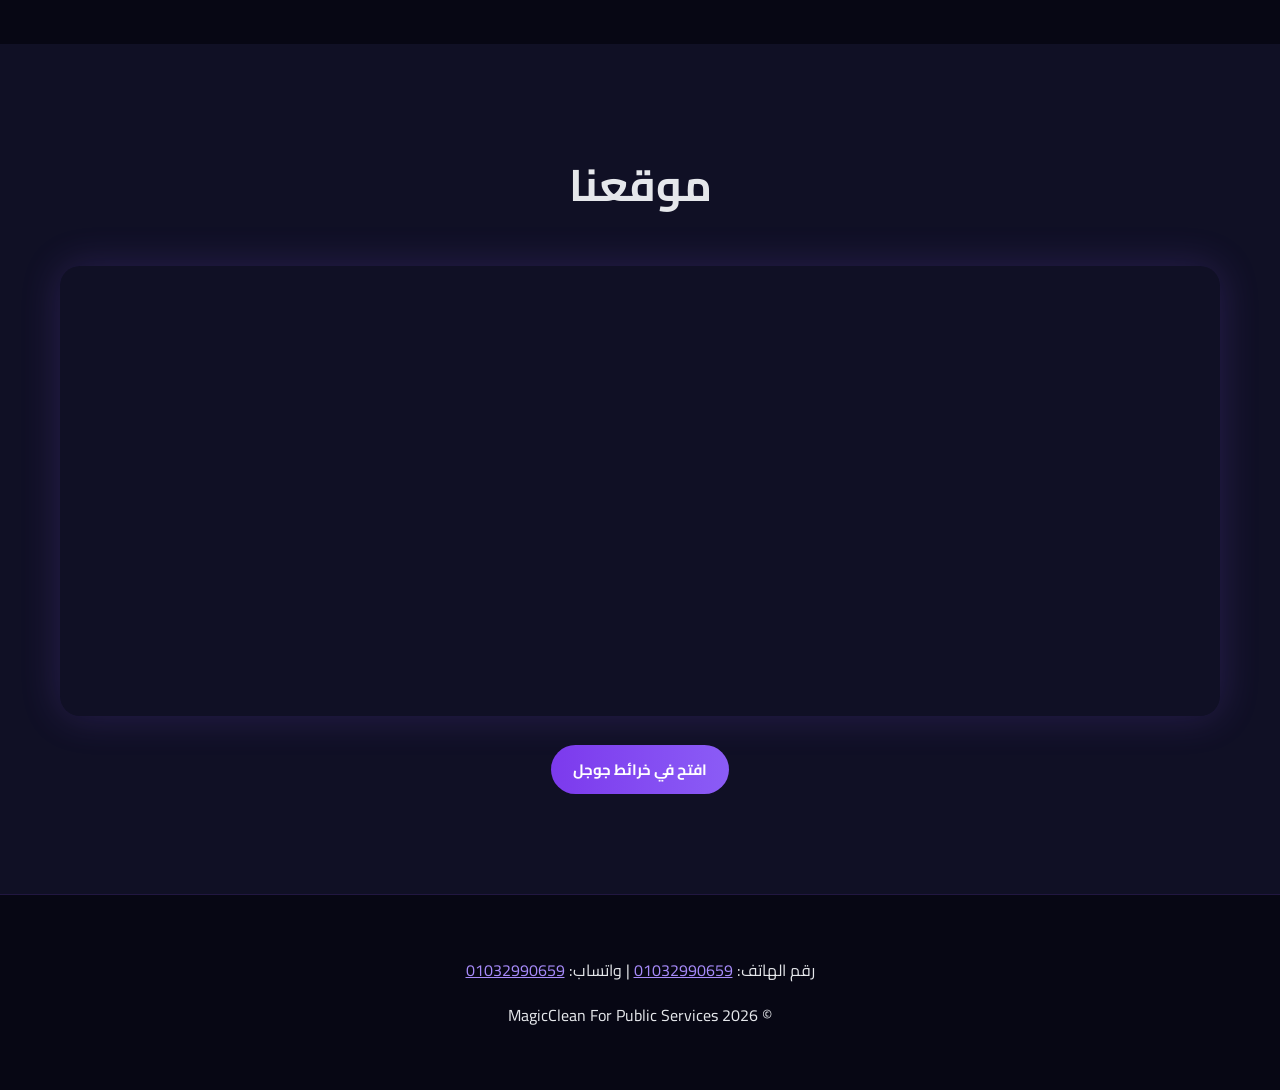
==== commit 14345f20: "Update print statement from 'Hello' to 'Goodbye'" ====
--- a/index.html
+++ b/index.html
@@ -7,29 +7,23 @@
   <link href="https://fonts.googleapis.com/css2?family=Cairo:wght@400;600;700;900&display=swap" rel="stylesheet">
   <style>
     :root {
-      --bg: #070714;
-      --card: #101025;
-      --main: #8B5CF6;
-      --main-light: #A78BFA;
-      --accent: #FACC15;
-      --text: #E5E7EB;
-      --whatsapp: #25D366;
+      --bg: #070714; --card: #101025; --main: #8B5CF6; --main-light: #A78BFA; 
+      --accent: #FACC15; --text: #E5E7EB; --whatsapp: #25D366;
     }
     * { margin: 0; padding: 0; box-sizing: border-box; scroll-behavior: smooth; }
     body { font-family: 'Cairo', sans-serif; background: var(--bg); color: var(--text); }
     body::before { content: ''; position: fixed; width: 100%; height: 100%; background: radial-gradient(circle at 30% 20%, rgba(139, 92, 246, 0.2) 0%, transparent 50%); z-index: -1; }
     .container { max-width: 1200px; margin: 0 auto; padding: 0 20px; }
 
-    @keyframes float { 0%,100% { transform: translateY(0); } 50% { transform: translateY(-15px); } }
     @keyframes fadeUp { from { opacity: 0; transform: translateY(30px); } to { opacity: 1; transform: translateY(0); } }
     @keyframes pulse { 0%,100% { box-shadow: 0 0 0 0 rgba(37, 211, 102, 0.7); } 50% { box-shadow: 0 0 0 15px rgba(37, 211, 102, 0); } }
     @keyframes glow { 0%,100% { text-shadow: 0 0 10px rgba(139,92,246,0.5); } 50% { text-shadow: 0 0 25px rgba(139,92,246,0.9); } }
+    @keyframes blink { 50% { opacity: 0; } }
     .cursor { display: inline-block; width: 3px; background: var(--accent); animation: blink 1s infinite; }
-    @keyframes blink { 50% { opacity: 0; } }
 
     header { padding: 20px 0; position: fixed; width: 100%; top: 0; background: rgba(7,7,20,0.8); backdrop-filter: blur(15px); z-index: 100; border-bottom: 1px solid rgba(139,92,246,0.1); }
     .nav { display: flex; justify-content: space-between; align-items: center; }
-    .logo-text { font-size: 32px; font-weight: 900; background: linear-gradient(90deg, #A78BFA, #FACC15); -webkit-background-clip: text; -webkit-text-fill-color: transparent; animation: glow 3s ease-in-out infinite; cursor: pointer; letter-spacing: 1px; }
+    .logo-text { font-size: 32px; font-weight: 900; background: linear-gradient(90deg, #A78BFA, #FACC15); -webkit-background-clip: text; -webkit-text-fill-color: transparent; animation: glow 3s ease-in-out infinite; cursor: pointer; }
     .nav-buttons { display: flex; gap: 12px; align-items: center; }
     .btn { background: linear-gradient(90deg, #7C3AED, #8B5CF6); color: white; padding: 10px 22px; border-radius: 50px; text-decoration: none; font-weight: 700; border: none; cursor: pointer; transition: 0.3s; display: inline-block; font-size: 15px; }
     .btn:hover { transform: scale(1.05); box-shadow: 0 0 20px rgba(139,92,246,0.5); }
@@ -42,8 +36,7 @@
     .whatsapp-btn { background: var(--whatsapp); }
     .call-btn { background: var(--main); animation-delay: 0.5s; }
 
-    .hero { padding: 200px 20px 120px; text-align: center; position: relative; overflow: hidden; min-height: 700px; display: flex; align-items: center; justify-content: center; }
-    .hero-video { position: absolute; top: 0; left: 0; width: 100%; height: 100%; object-fit: cover; z-index: 0; filter: brightness(0.5); }
+    .hero { padding: 200px 20px 120px; text-align: center; position: relative; overflow: hidden; min-height: 700px; display: flex; align-items: center; justify-content: center; background: url('hero.jpg') center/cover no-repeat; filter: brightness(0.9); }
     .hero::after { content: ''; position: absolute; top: 0; left: 0; width: 100%; height: 100%; background: linear-gradient(180deg, rgba(7,7,20,0.85) 0%, rgba(7,7,20,0.6) 50%, rgba(7,7,20,0.85) 100%); z-index: 1; }
     .hero-content { position: relative; z-index: 2; }
     .hero h1 { font-size: 65px; font-weight: 900; background: linear-gradient(90deg, #A78BFA, #FACC15); -webkit-background-clip: text; -webkit-text-fill-color: transparent; }
@@ -82,14 +75,9 @@
     .service-detail h2 { font-size: 40px; color: var(--main-light); margin-bottom: 20px; }
     .service-detail ul { list-style: none; margin: 20px 0; }
     .service-detail ul li { background: var(--card); padding: 15px; margin: 10px 0; border-radius: 10px; border-right: 3px solid var(--main); }
-
-    /* جديد: تنسيق فيديو الخدمة */
-    .service-video {
-      width: 100%;
-      border-radius: 20px;
-      margin: 30px 0;
-      box-shadow: 0 0 40px rgba(139,92,246,0.3);
-    }
+    
+    /* جديد: فيديو الخدمة */
+    .service-video { width: 100%; border-radius: 20px; margin: 30px 0; box-shadow: 0 0 40px rgba(139,92,246,0.3); }
 
     footer { padding: 60px 20px; border-top: 1px solid rgba(139,92,246,0.2); text-align: center; }
 
@@ -125,9 +113,6 @@
 
   <div id="home">
     <section class="hero">
-      <video autoplay muted loop playsinline class="hero-video">
-        <source src="hero-video.mp4" type="video/mp4">
-      </video>
       <div class="container hero-content">
         <h1>Magic Clean</h1>
         <p class="subtitle"><span id="typing"></span><span class="cursor"></span></p>
@@ -151,6 +136,8 @@
         <div class="about-content">
           <div class="about-text">
             <p><strong style="color:var(--main-light);">MagicClean</strong> شركة رائدة في مجال الخدمات المنزلية في مصر منذ اكتر من 15 سنة.</p>
+            <p>مهمتنا اننا نوفرلك حياة اسهل وانضف. بنقدم فريق محترف ومدرب على اعلى مستوى + احدث المعدات + مواد تنظيف امنة 100%.</p>
+            <p>بنخدم اكتر من 5000 عميل وهدفنا رضاك هو اولويتنا. "نظافة... تليق بك"</p>
             <a href="https://wa.me/201032990659" class="btn">تواصل معنا</a>
           </div>
           <img src="https://karempr86-oss.github.io/Magiclean/hero1.jpg" alt="About Magic Clean" class="about-img">
@@ -172,6 +159,25 @@
         </div>
       </div>
     </section>
+
+    <section class="testimonials">
+      <div class="container">
+        <h2>اراء عملائنا</h2>
+        <div class="testi-slider">
+          <div class="testi-card"><div class="stars">★★★</div><p>"بصراحة افضل شركة تنظيف اتعاملت معاها"</p><div class="name" style="color:var(--main-light); font-weight:700;">- احمد محمد</div></div>
+          <div class="testi-card"><div class="stars">★★★</div><p>"خدمة رعاية المسنين ممتازة"</p><div class="name" style="color:var(--main-light); font-weight:700;">- سارة علي</div></div>
+          <div class="testi-card"><div class="stars">★★★</div><p>"جربت خدمة تنظيف الانتريهات والنتيجة كانت مبهرة"</p><div class="name" style="color:var(--main-light); font-weight:700;">- محمود حسن</div></div>
+        </div>
+      </div>
+    </section>
+
+    <section class="map" id="map">
+      <div class="container">
+        <h2>موقعنا</h2>
+        <iframe src="https://www.google.com/maps/embed?pb=!1m18!1m12!1m3!1d3443.0!2d31.2405!3d30.1345!2m3!1f0!2f0!3f0!3m2!1i1024!2i768!4f13.1!3m3!1m2!1s0x145836!2sShubra%20El%20Kheima!5e0!3m2!1sar!2seg!4v1!5m2!1sar!2seg" allowfullscreen="" loading="lazy"></iframe>
+        <p style="text-align:center; margin-top:20px;"><a href="https://maps.app.goo.gl/bE5yPe71yxWhm2oNA?g_st=ac" target="_blank" class="btn">افتح في خرائط جوجل</a></p>
+      </div>
+    </section>
   </div>
 
   <!-- صفحات الخدمات بالفيديو -->
@@ -179,17 +185,10 @@
     <div class="container">
       <button class="btn back-btn" onclick="showHome()">← الرجوع</button>
       <h2>🏠 تنظيف منازل شامل</h2>
-      
-      <video controls class="service-video">
-        <source src="cleaning-video.mp4" type="video/mp4">
-      </video>
-
-      <p style="font-size:18px; line-height:1.9; margin:20px 0;">بنرجع بيتك جديد في 3 ساعات. فريق محترف بزي موحد ومعدات مستوردة.</p>
+      <video autoplay muted loop playsinline class="service-video"><source src="cleaning-video.mp4" type="video/mp4"></video>
+      <p style="font-size:18px; line-height:1.9; margin:20px 0;">بنرجع بيتك جديد في 3 ساعات. فريق محترف بزي موحد ومعدات مستوردة ومواد معتمدة من وزارة الصحة.</p>
       <h3 style="color:var(--accent); margin-top:30px;">الخدمة تشمل:</h3>
-      <ul>
-        <li>✓ تنظيف الغرف والصالات والطرقات بالكامل</li>
-        <li>✓ تنظيف وتعقيم المطبخ والحمامات</li>
-      </ul>
+      <ul><li>✓ تنظيف الغرف والصالات والطرقات بالكامل</li><li>✓ تنظيف وتعقيم المطبخ والحمامات</li><li>✓ تلميع الزجاج والشبابيك</li></ul>
       <a href="https://wa.me/201032990659?text=عايز اطلب خدمة تنظيف منازل" class="btn">اطلب الخدمة الان على واتساب</a>
     </div>
   </div>
@@ -198,11 +197,7 @@
     <div class="container">
       <button class="btn back-btn" onclick="showHome()">← الرجوع</button>
       <h2>🛋️ تنظيف انتريهات ومراتب بالبخار</h2>
-      
-      <video controls class="service-video">
-        <source src="sofa-video.mp4" type="video/mp4">
-      </video>
-
+      <video autoplay muted loop playsinline class="service-video"><source src="sofa-video.mp4" type="video/mp4"></video>
       <p style="font-size:18px; line-height:1.9; margin:20px 0;">بنستخدم احدث ماكينات البخار الالماني لشفط البقع العميقة.</p>
       <a href="https://wa.me/201032990659?text=عايز اطلب خدمة تنظيف انتريهات" class="btn">اطلب الخدمة الان على واتساب</a>
     </div>
@@ -212,12 +207,8 @@
     <div class="container">
       <button class="btn back-btn" onclick="showHome()">← الرجوع</button>
       <h2>👶 رعاية اطفال "بي سيتر"</h2>
-      
-      <video controls class="service-video">
-        <source src="babysitter-video.mp4" type="video/mp4">
-      </video>
-
-      <p style="font-size:18px; line-height:1.9; margin:20px 0;">بنوفر بي سيتر مدربات وامينات للرعاية باطفالك.</p>
+      <video autoplay muted loop playsinline class="service-video"><source src="babysitter-video.mp4" type="video/mp4"></video>
+      <p style="font-size:18px; line-height:1.9; margin:20px 0;">بنوفر بي سيتر مدربات وامينات للرعاية باطفالك من عمر يوم لـ 12 سنة.</p>
       <a href="https://wa.me/201032990659?text=عايز اطلب خدمة رعاية اطفال" class="btn">اطلب الخدمة الان على واتساب</a>
     </div>
   </div>
@@ -226,12 +217,8 @@
     <div class="container">
       <button class="btn back-btn" onclick="showHome()">← الرجوع</button>
       <h2>👴 رعاية مسنين</h2>
-      
-      <video controls class="service-video">
-        <source src="elderly-video.mp4" type="video/mp4">
-      </video>
-
-      <p style="font-size:18px; line-height:1.9; margin:20px 0;">رعاية طبية واهتمام بكبار السن 24 ساعة.</p>
+      <video autoplay muted loop playsinline class="service-video"><source src="elderly-video.mp4" type="video/mp4"></video>
+      <p style="font-size:18px; line-height:1.9; margin:20px 0;">رعاية طبية واهتمام بكبار السن 24 ساعة. مرافقات وممرضات متخصصات.</p>
       <a href="https://wa.me/201032990659?text=عايز اطلب خدمة رعاية مسنين" class="btn">اطلب الخدمة الان على واتساب</a>
     </div>
   </div>
@@ -240,11 +227,7 @@
     <div class="container">
       <button class="btn back-btn" onclick="showHome()">← الرجوع</button>
       <h2>👨‍🍳 خدمة الطبخ المنزلي</h2>
-      
-      <video controls class="service-video">
-        <source src="cooking-video.mp4" type="video/mp4">
-      </video>
-
+      <video autoplay muted loop playsinline class="service-video"><source src="cooking-video.mp4" type="video/mp4"></video>
       <p style="font-size:18px; line-height:1.9; margin:20px 0;">شيفات منزلية محترفات. بنطبخ في بيتك او بنوصل لك الاكل جاهز.</p>
       <a href="https://wa.me/201032990659?text=عايز اطلب خدمة الطبخ" class="btn">اطلب الخدمة الان على واتساب</a>
     </div>
@@ -254,12 +237,8 @@
     <div class="container">
       <button class="btn back-btn" onclick="showHome()">← الرجوع</button>
       <h2>🐜 مكافحة الحشرات</h2>
-      
-      <video controls class="service-video">
-        <source src="pest-video.mp4" type="video/mp4">
-      </video>
-
-      <p style="font-size:18px; line-height:1.9; margin:20px 0;">بنقضي على جميع انواع الحشرات بمواد مستوردة بدون ريحة.</p>
+      <video autoplay muted loop playsinline class="service-video"><source src="pest-video.mp4" type="video/mp4"></video>
+      <p style="font-size:18px; line-height:1.9; margin:20px 0;">بنقضي على جميع انواع الحشرات بمواد مستوردة بدون ريحة. ضمان سنة كاملة.</p>
       <a href="https://wa.me/201032990659?text=عايز اطلب خدمة مكافحة الحشرات" class="btn">اطلب الخدمة الان على واتساب</a>
     </div>
   </div>
@@ -268,12 +247,8 @@
     <div class="container">
       <button class="btn back-btn" onclick="showHome()">← الرجوع</button>
       <h2>🩺 تمريض منزلي</h2>
-      
-      <video controls class="service-video">
-        <source src="nursing-video.mp4" type="video/mp4">
-      </video>
-
-      <p style="font-size:18px; line-height:1.9; margin:20px 0;">ممرضين وممرضات معتمدين من وزارة الصحة.</p>
+      <video autoplay muted loop playsinline class="service-video"><source src="nursing-video.mp4" type="video/mp4"></video>
+      <p style="font-size:18px; line-height:1.9; margin:20px 0;">ممرضين وممرضات معتمدين من وزارة الصحة. رعاية طبية كاملة في بيتك.</p>
       <a href="https://wa.me/201032990659?text=عايز اطلب خدمة تمريض منزلي" class="btn">اطلب الخدمة الان على واتساب</a>
     </div>
   </div>
@@ -286,17 +261,9 @@
   </footer>
 
   <script>
-    const text = "نظافة... تليق بك";
-    let i = 0;
-    function typing() {
-      if (i < text.length) {
-        document.getElementById("typing").innerHTML += text.charAt(i);
-        i++;
-        setTimeout(typing, 100);
-      }
-    }
+    const text = "نظافة... تليق بك"; let i = 0;
+    function typing() { if (i < text.length) { document.getElementById("typing").innerHTML += text.charAt(i); i++; setTimeout(typing, 100); } }
     typing();
-
     function showService(service) {
       document.getElementById('home').style.display = 'none';
       document.querySelectorAll('.service-detail').forEach(el => el.classList.remove('active'));
@@ -309,6 +276,5 @@
       window.scrollTo(0,0);
     }
   </script>
-
 </body>
 </html>
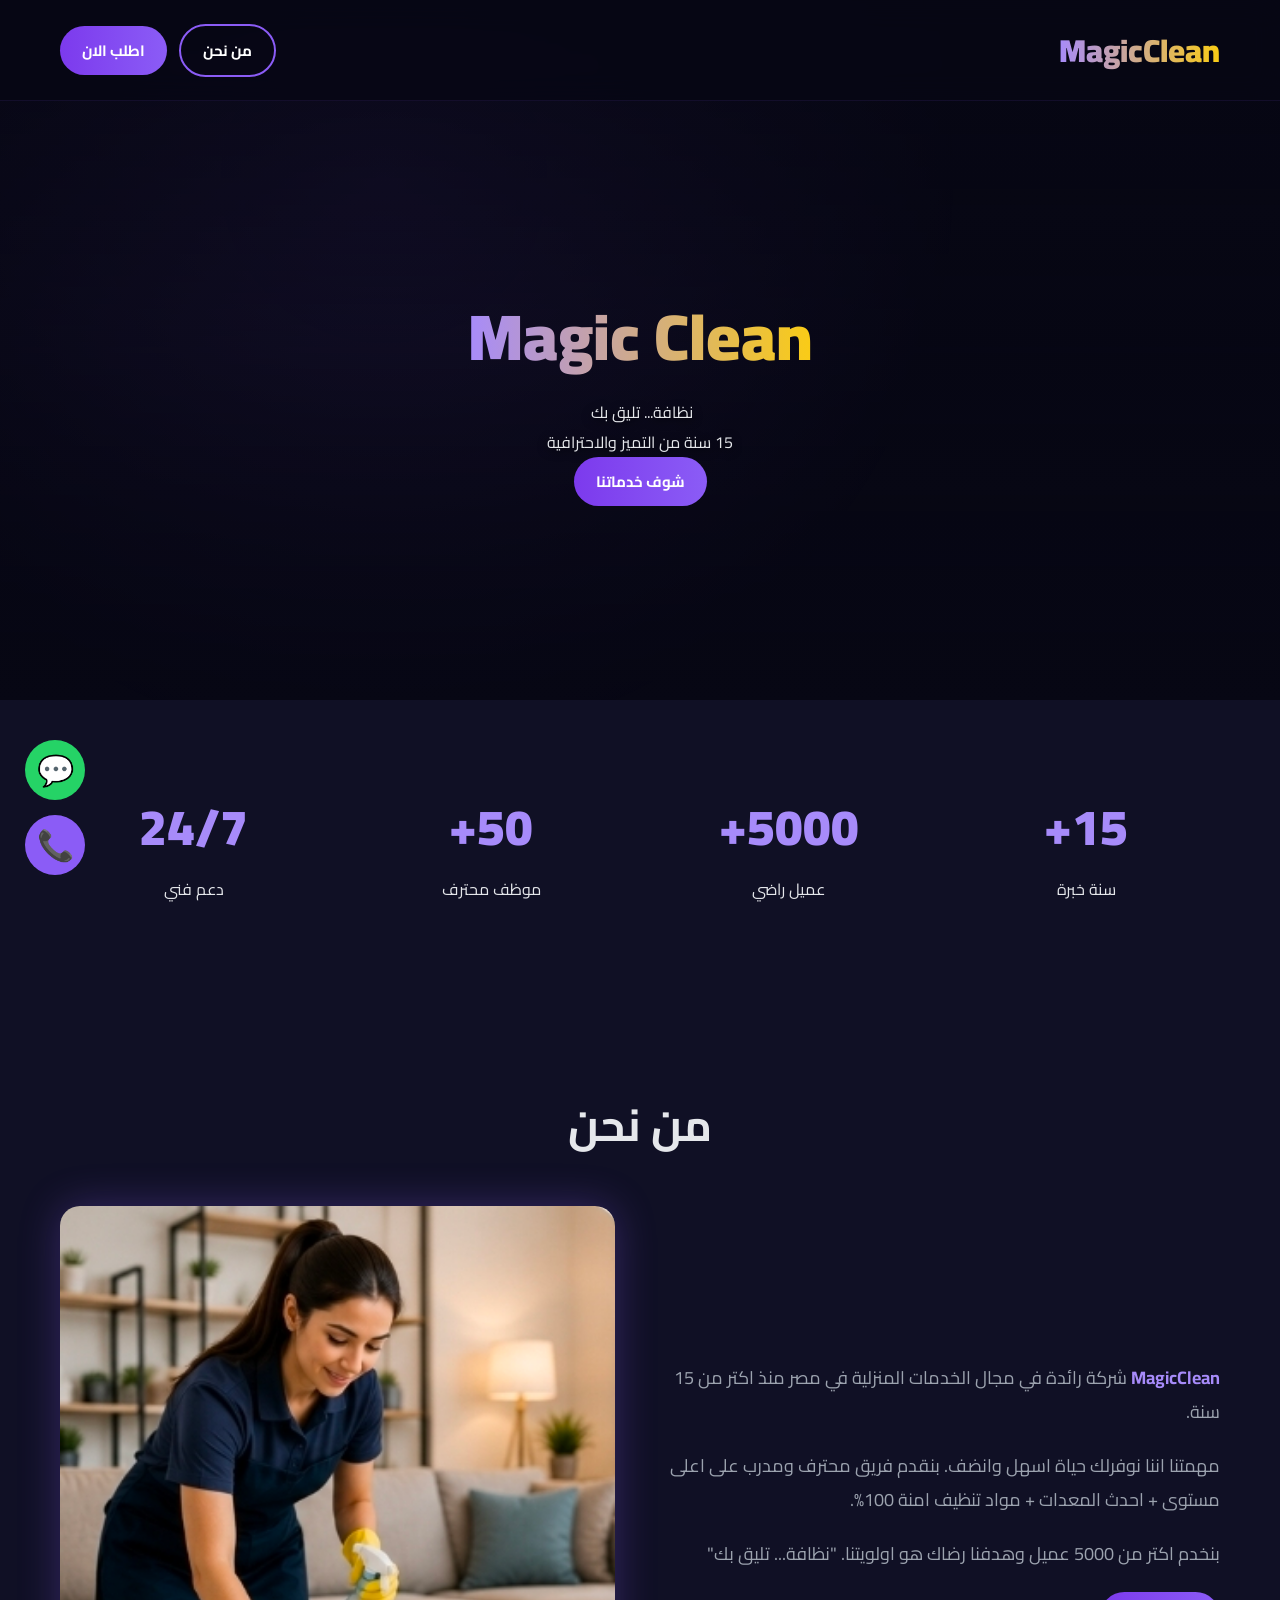
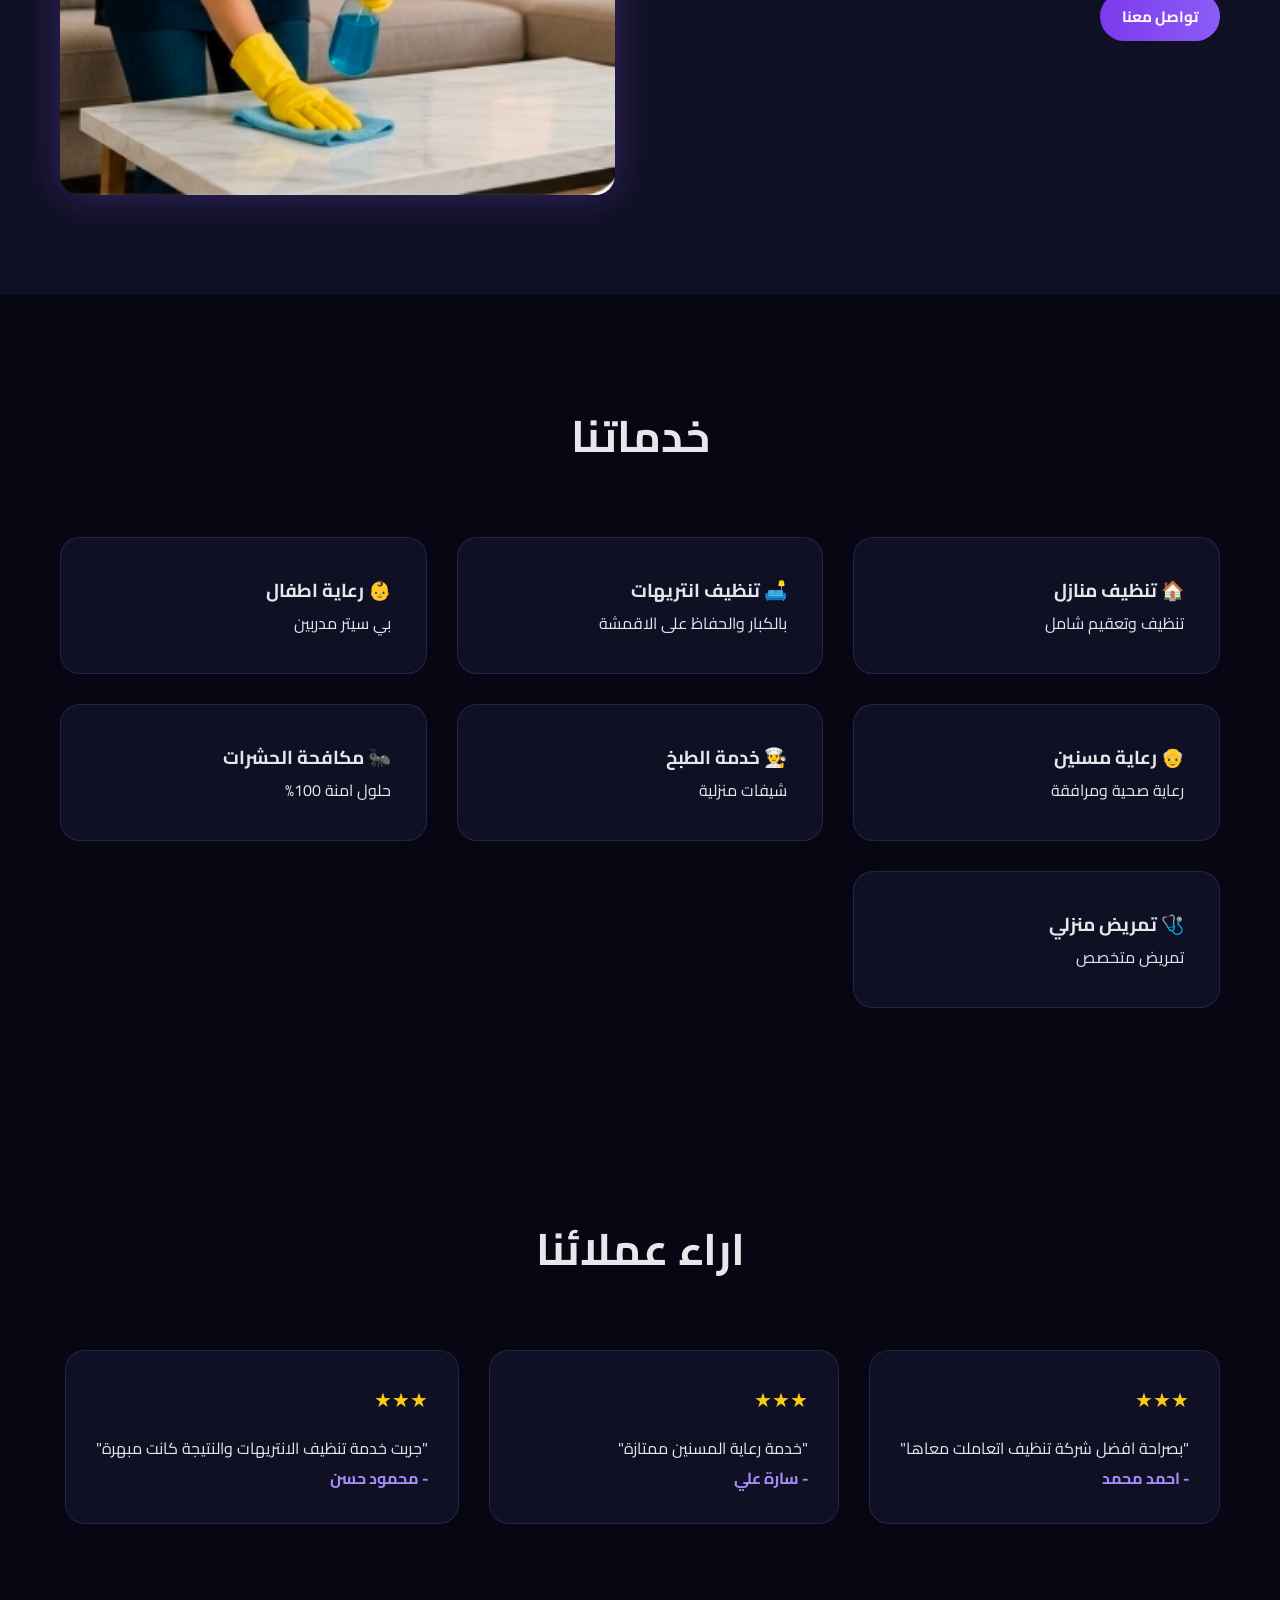
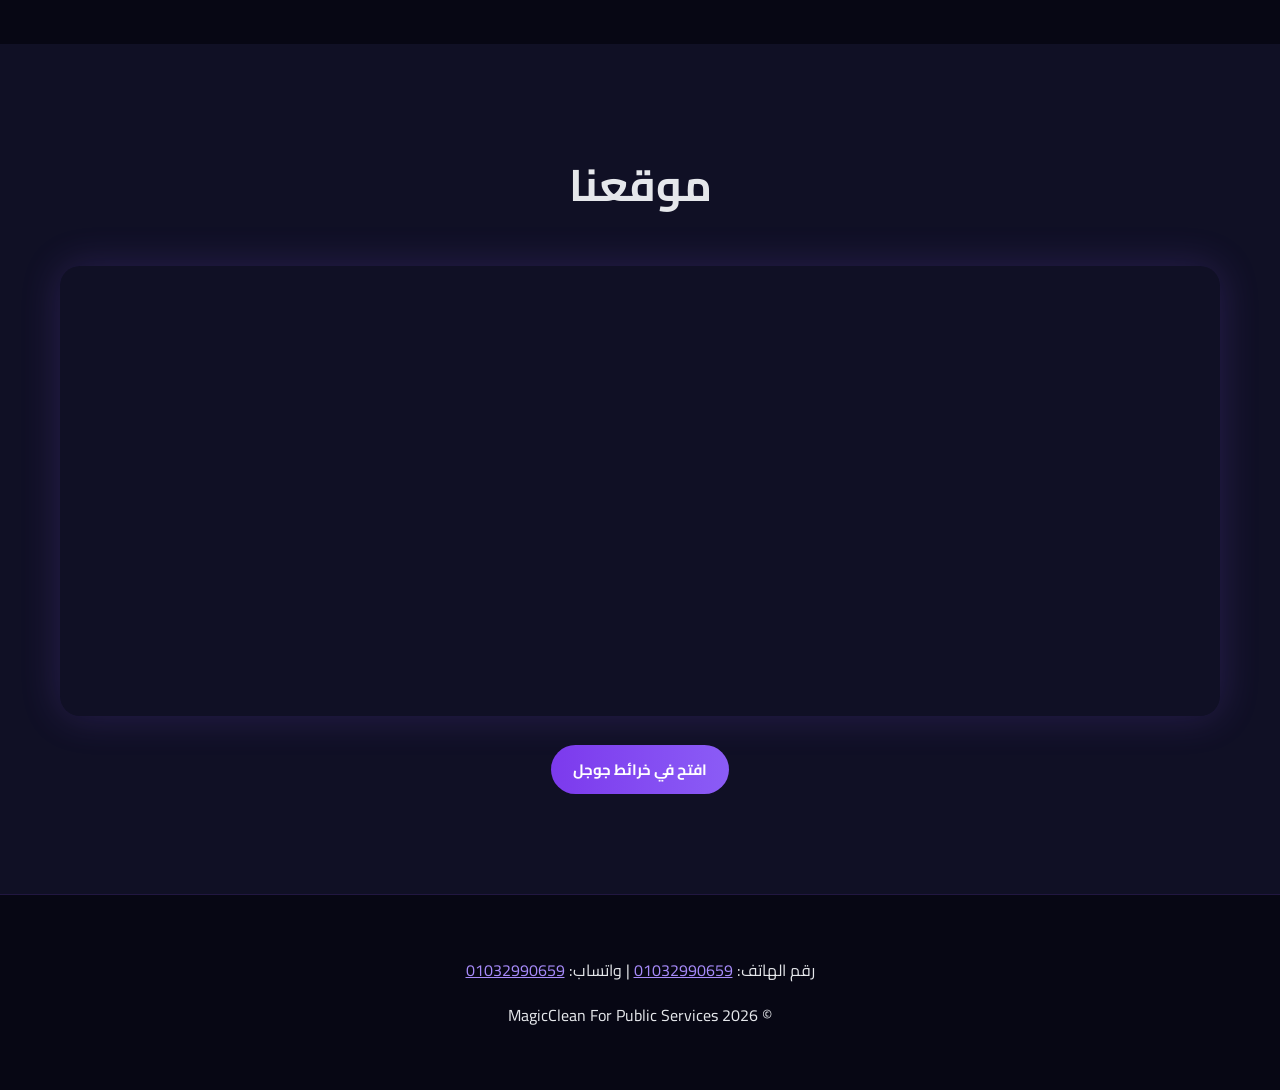
==== commit 15d7c290: "Update print statement from 'Hello' to 'Goodbye'" ====
--- a/index.html
+++ b/index.html
@@ -36,7 +36,9 @@
     .whatsapp-btn { background: var(--whatsapp); }
     .call-btn { background: var(--main); animation-delay: 0.5s; }
 
-    .hero { padding: 200px 20px 120px; text-align: center; position: relative; overflow: hidden; min-height: 700px; display: flex; align-items: center; justify-content: center; background: url('hero.jpg') center/cover no-repeat; filter: brightness(0.9); }
+    /* HERO - تعديل بسيط عشان الفيديو */
+    .hero { padding: 200px 20px 120px; text-align: center; position: relative; overflow: hidden; min-height: 700px; display: flex; align-items: center; justify-content: center; }
+    .hero-video { position: absolute; top: 0; left: 0; width: 100%; height: 100%; object-fit: cover; z-index: 0; filter: brightness(0.5); } /* جديد */
     .hero::after { content: ''; position: absolute; top: 0; left: 0; width: 100%; height: 100%; background: linear-gradient(180deg, rgba(7,7,20,0.85) 0%, rgba(7,7,20,0.6) 50%, rgba(7,7,20,0.85) 100%); z-index: 1; }
     .hero-content { position: relative; z-index: 2; }
     .hero h1 { font-size: 65px; font-weight: 900; background: linear-gradient(90deg, #A78BFA, #FACC15); -webkit-background-clip: text; -webkit-text-fill-color: transparent; }
@@ -76,7 +78,6 @@
     .service-detail ul { list-style: none; margin: 20px 0; }
     .service-detail ul li { background: var(--card); padding: 15px; margin: 10px 0; border-radius: 10px; border-right: 3px solid var(--main); }
     
-    /* جديد: فيديو الخدمة */
     .service-video { width: 100%; border-radius: 20px; margin: 30px 0; box-shadow: 0 0 40px rgba(139,92,246,0.3); }
 
     footer { padding: 60px 20px; border-top: 1px solid rgba(139,92,246,0.2); text-align: center; }
@@ -113,6 +114,11 @@
 
   <div id="home">
     <section class="hero">
+      <!-- ده الجديد: فيديو الهيرو -->
+      <video autoplay muted loop playsinline poster="hero.jpg" class="hero-video">
+        <source src="hero-video.mp4" type="video/mp4">
+      </video>
+      
       <div class="container hero-content">
         <h1>Magic Clean</h1>
         <p class="subtitle"><span id="typing"></span><span class="cursor"></span></p>
@@ -181,77 +187,13 @@
   </div>
 
   <!-- صفحات الخدمات بالفيديو -->
-  <div id="service-cleaning" class="service-detail">
-    <div class="container">
-      <button class="btn back-btn" onclick="showHome()">← الرجوع</button>
-      <h2>🏠 تنظيف منازل شامل</h2>
-      <video autoplay muted loop playsinline class="service-video"><source src="cleaning-video.mp4" type="video/mp4"></video>
-      <p style="font-size:18px; line-height:1.9; margin:20px 0;">بنرجع بيتك جديد في 3 ساعات. فريق محترف بزي موحد ومعدات مستوردة ومواد معتمدة من وزارة الصحة.</p>
-      <h3 style="color:var(--accent); margin-top:30px;">الخدمة تشمل:</h3>
-      <ul><li>✓ تنظيف الغرف والصالات والطرقات بالكامل</li><li>✓ تنظيف وتعقيم المطبخ والحمامات</li><li>✓ تلميع الزجاج والشبابيك</li></ul>
-      <a href="https://wa.me/201032990659?text=عايز اطلب خدمة تنظيف منازل" class="btn">اطلب الخدمة الان على واتساب</a>
-    </div>
-  </div>
-
-  <div id="service-sofa" class="service-detail">
-    <div class="container">
-      <button class="btn back-btn" onclick="showHome()">← الرجوع</button>
-      <h2>🛋️ تنظيف انتريهات ومراتب بالبخار</h2>
-      <video autoplay muted loop playsinline class="service-video"><source src="sofa-video.mp4" type="video/mp4"></video>
-      <p style="font-size:18px; line-height:1.9; margin:20px 0;">بنستخدم احدث ماكينات البخار الالماني لشفط البقع العميقة.</p>
-      <a href="https://wa.me/201032990659?text=عايز اطلب خدمة تنظيف انتريهات" class="btn">اطلب الخدمة الان على واتساب</a>
-    </div>
-  </div>
-
-  <div id="service-babysitter" class="service-detail">
-    <div class="container">
-      <button class="btn back-btn" onclick="showHome()">← الرجوع</button>
-      <h2>👶 رعاية اطفال "بي سيتر"</h2>
-      <video autoplay muted loop playsinline class="service-video"><source src="babysitter-video.mp4" type="video/mp4"></video>
-      <p style="font-size:18px; line-height:1.9; margin:20px 0;">بنوفر بي سيتر مدربات وامينات للرعاية باطفالك من عمر يوم لـ 12 سنة.</p>
-      <a href="https://wa.me/201032990659?text=عايز اطلب خدمة رعاية اطفال" class="btn">اطلب الخدمة الان على واتساب</a>
-    </div>
-  </div>
-
-  <div id="service-elderly" class="service-detail">
-    <div class="container">
-      <button class="btn back-btn" onclick="showHome()">← الرجوع</button>
-      <h2>👴 رعاية مسنين</h2>
-      <video autoplay muted loop playsinline class="service-video"><source src="elderly-video.mp4" type="video/mp4"></video>
-      <p style="font-size:18px; line-height:1.9; margin:20px 0;">رعاية طبية واهتمام بكبار السن 24 ساعة. مرافقات وممرضات متخصصات.</p>
-      <a href="https://wa.me/201032990659?text=عايز اطلب خدمة رعاية مسنين" class="btn">اطلب الخدمة الان على واتساب</a>
-    </div>
-  </div>
-
-  <div id="service-cooking" class="service-detail">
-    <div class="container">
-      <button class="btn back-btn" onclick="showHome()">← الرجوع</button>
-      <h2>👨‍🍳 خدمة الطبخ المنزلي</h2>
-      <video autoplay muted loop playsinline class="service-video"><source src="cooking-video.mp4" type="video/mp4"></video>
-      <p style="font-size:18px; line-height:1.9; margin:20px 0;">شيفات منزلية محترفات. بنطبخ في بيتك او بنوصل لك الاكل جاهز.</p>
-      <a href="https://wa.me/201032990659?text=عايز اطلب خدمة الطبخ" class="btn">اطلب الخدمة الان على واتساب</a>
-    </div>
-  </div>
-
-  <div id="service-pest" class="service-detail">
-    <div class="container">
-      <button class="btn back-btn" onclick="showHome()">← الرجوع</button>
-      <h2>🐜 مكافحة الحشرات</h2>
-      <video autoplay muted loop playsinline class="service-video"><source src="pest-video.mp4" type="video/mp4"></video>
-      <p style="font-size:18px; line-height:1.9; margin:20px 0;">بنقضي على جميع انواع الحشرات بمواد مستوردة بدون ريحة. ضمان سنة كاملة.</p>
-      <a href="https://wa.me/201032990659?text=عايز اطلب خدمة مكافحة الحشرات" class="btn">اطلب الخدمة الان على واتساب</a>
-    </div>
-  </div>
-
-  <div id="service-nursing" class="service-detail">
-    <div class="container">
-      <button class="btn back-btn" onclick="showHome()">← الرجوع</button>
-      <h2>🩺 تمريض منزلي</h2>
-      <video autoplay muted loop playsinline class="service-video"><source src="nursing-video.mp4" type="video/mp4"></video>
-      <p style="font-size:18px; line-height:1.9; margin:20px 0;">ممرضين وممرضات معتمدين من وزارة الصحة. رعاية طبية كاملة في بيتك.</p>
-      <a href="https://wa.me/201032990659?text=عايز اطلب خدمة تمريض منزلي" class="btn">اطلب الخدمة الان على واتساب</a>
-    </div>
-  </div>
+  <div id="service-cleaning" class="service-detail"><div class="container"><button class="btn back-btn" onclick="showHome()">← الرجوع</button><h2>🏠 تنظيف منازل شامل</h2><video autoplay muted loop playsinline class="service-video"><source src="cleaning-video.mp4" type="video/mp4"></video><p style="font-size:18px; line-height:1.9; margin:20px 0;">بنرجع بيتك جديد في 3 ساعات.</p><a href="https://wa.me/201032990659" class="btn">اطلب الان</a></div></div>
+  <div id="service-sofa" class="service-detail"><div class="container"><button class="btn back-btn" onclick="showHome()">← الرجوع</button><h2>🛋️ تنظيف انتريهات</h2><video autoplay muted loop playsinline class="service-video"><source src="sofa-video.mp4" type="video/mp4"></video><a href="https://wa.me/201032990659" class="btn">اطلب الان</a></div></div>
+  <div id="service-babysitter" class="service-detail"><div class="container"><button class="btn back-btn" onclick="showHome()">← الرجوع</button><h2>👶 رعاية اطفال</h2><video autoplay muted loop playsinline class="service-video"><source src="babysitter-video.mp4" type="video/mp4"></video><a href="https://wa.me/201032990659" class="btn">اطلب الان</a></div></div>
+  <div id="service-elderly" class="service-detail"><div class="container"><button class="btn back-btn" onclick="showHome()">← الرجوع</button><h2>👴 رعاية مسنين</h2><video autoplay muted loop playsinline class="service-video"><source src="elderly-video.mp4" type="video/mp4"></video><a href="https://wa.me/201032990659" class="btn">اطلب الان</a></div></div>
+  <div id="service-cooking" class="service-detail"><div class="container"><button class="btn back-btn" onclick="showHome()">← الرجوع</button><h2>👨‍🍳 خدمة الطبخ</h2><video autoplay muted loop playsinline class="service-video"><source src="cooking-video.mp4" type="video/mp4"></video><a href="https://wa.me/201032990659" class="btn">اطلب الان</a></div></div>
+  <div id="service-pest" class="service-detail"><div class="container"><button class="btn back-btn" onclick="showHome()">← الرجوع</button><h2>🐜 مكافحة الحشرات</h2><video autoplay muted loop playsinline class="service-video"><source src="pest-video.mp4" type="video/mp4"></video><a href="https://wa.me/201032990659" class="btn">اطلب الان</a></div></div>
+  <div id="service-nursing" class="service-detail"><div class="container"><button class="btn back-btn" onclick="showHome()">← الرجوع</button><h2>🩺 تمريض منزلي</h2><video autoplay muted loop playsinline class="service-video"><source src="nursing-video.mp4" type="video/mp4"></video><a href="https://wa.me/201032990659" class="btn">اطلب الان</a></div></div>
 
   <footer>
     <div class="container">
